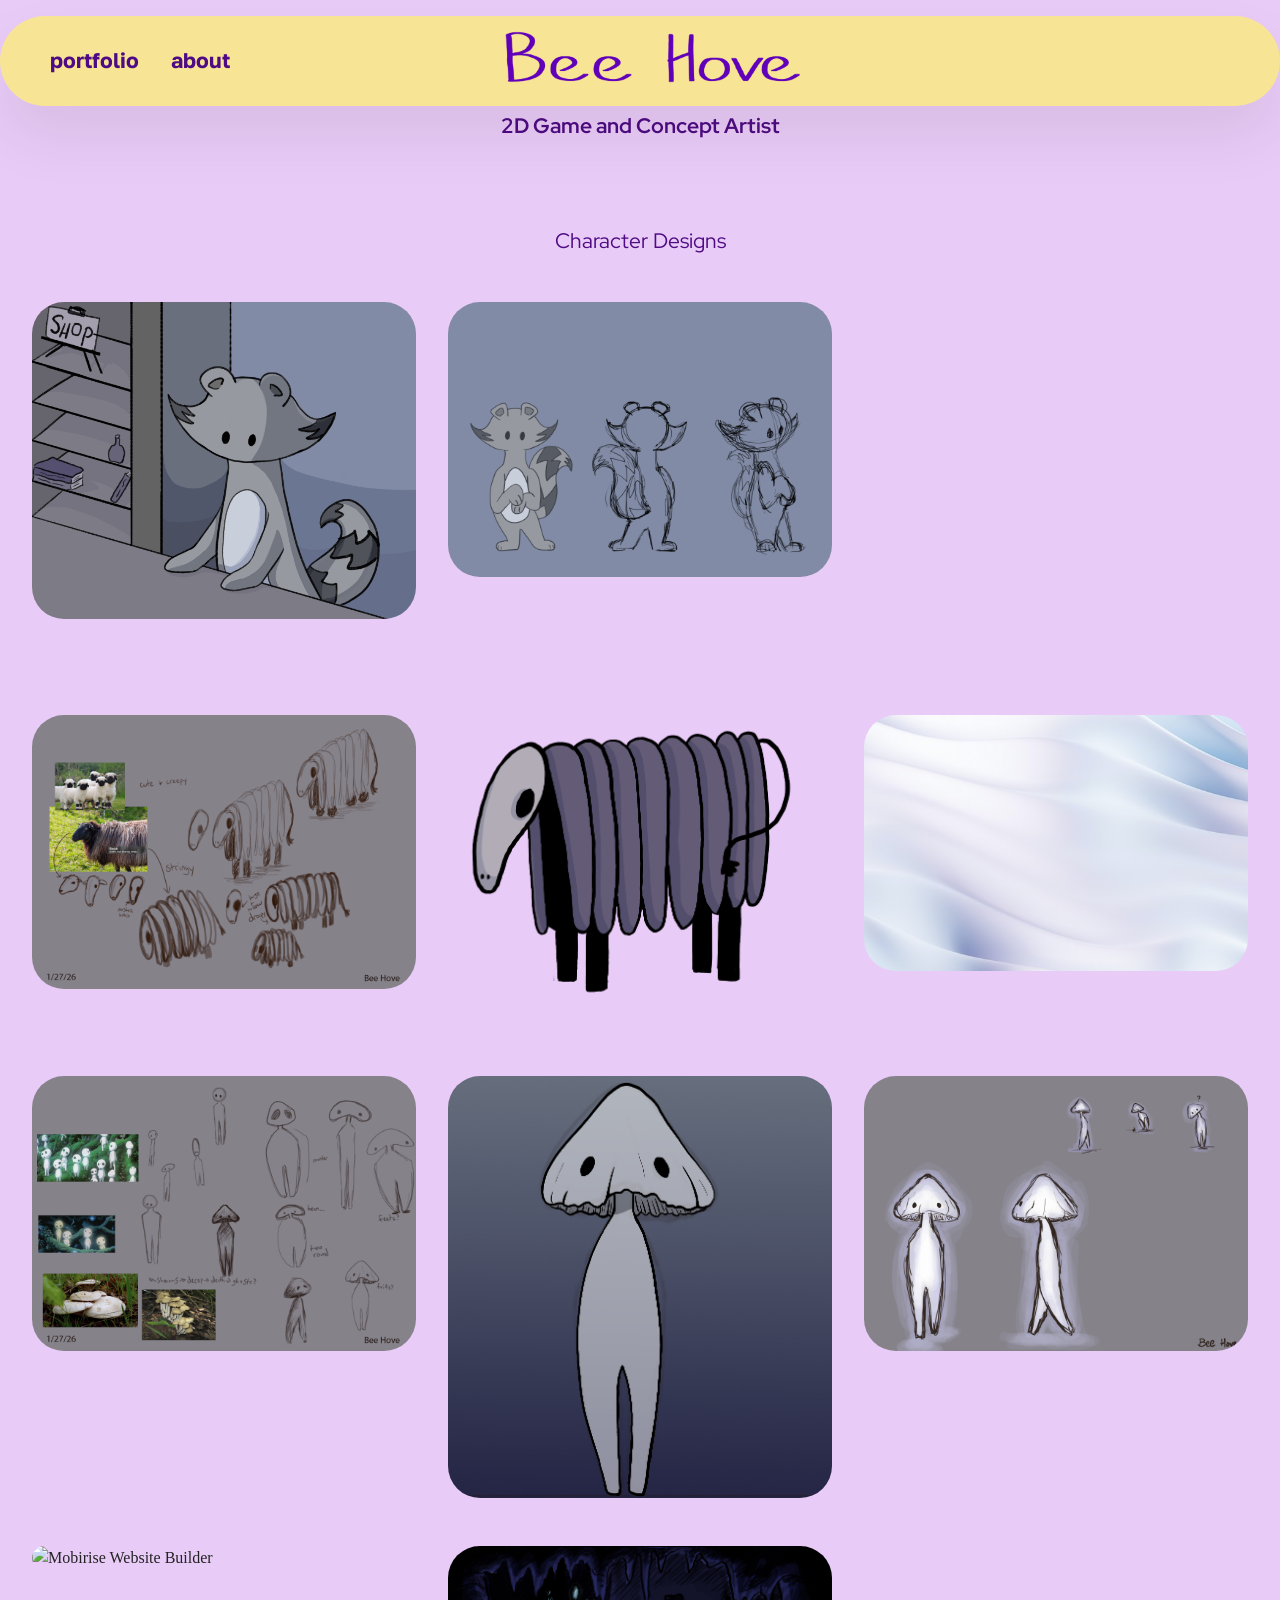
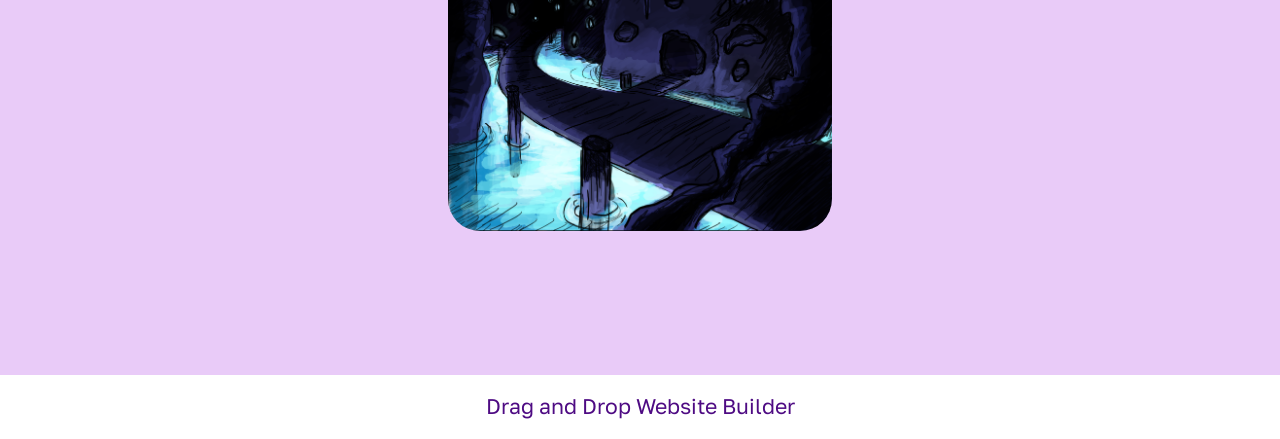
==== index.html @ 5b1b5978 "create github pages" ====
<!DOCTYPE html>
<html  >
<head>
  <!-- Site made with Mobirise Website Builder v6.1.12, https://mobirise.com -->
  <meta charset="UTF-8">
  <meta http-equiv="X-UA-Compatible" content="IE=edge">
  <meta name="generator" content="Mobirise v6.1.12, mobirise.com">
  <meta name="viewport" content="width=device-width, initial-scale=1, minimum-scale=1">
  <link rel="shortcut icon" href="assets/images/name.png" type="image/x-icon">
  <meta name="description" content="">
  
  
  <title>Home</title>
  <link rel="stylesheet" href="assets/web/assets/mobirise-icons2/mobirise2.css">
  <link rel="stylesheet" href="assets/bootstrap/css/bootstrap.min.css">
  <link rel="stylesheet" href="assets/dropdown/css/style.css">
  <link rel="stylesheet" href="assets/theme/css/style.css">
  <link rel="preload" href="https://fonts.googleapis.com/css?family=Dela+Gothic+One:400&display=swap" as="style" onload="this.onload=null;this.rel='stylesheet'">
  <noscript><link rel="stylesheet" href="https://fonts.googleapis.com/css?family=Dela+Gothic+One:400&display=swap"></noscript>
  <link rel="preload" href="https://fonts.googleapis.com/css?family=Red+Hat+Display:300,400,500,600,700,800,900,300i,400i,500i,600i,700i,800i,900i&display=swap" as="style" onload="this.onload=null;this.rel='stylesheet'">
  <noscript><link rel="stylesheet" href="https://fonts.googleapis.com/css?family=Red+Hat+Display:300,400,500,600,700,800,900,300i,400i,500i,600i,700i,800i,900i&display=swap"></noscript>
  <link rel="preload" href="https://fonts.googleapis.com/css?family=Golos+Text:400,500,600,700,800,900&display=swap" as="style" onload="this.onload=null;this.rel='stylesheet'">
  <noscript><link rel="stylesheet" href="https://fonts.googleapis.com/css?family=Golos+Text:400,500,600,700,800,900&display=swap"></noscript>
  <link rel="preload" as="style" href="assets/mobirise/css/mbr-additional.css?v=vfHJq3"><link rel="stylesheet" href="assets/mobirise/css/mbr-additional.css?v=vfHJq3" type="text/css">

  
  
  
</head>
<body>
  
  <section data-bs-version="5.1" class="menu menu3 cid-tHeG7yune1" once="menu" id="menu03-2">
	

	<nav class="navbar navbar-dropdown navbar-fixed-top navbar-expand-lg">
		<div class="container">
			<div class="navbar-brand">
				<span class="navbar-logo">
					<a href="#">
						<img src="assets/images/name.png" alt="Mobirise Website Builder" style="height: 5rem;">
					</a>
				</span>
				
			</div>
			<button class="navbar-toggler" type="button" data-toggle="collapse" data-bs-toggle="collapse" data-target="#navbarSupportedContent" data-bs-target="#navbarSupportedContent" aria-controls="navbarNavAltMarkup" aria-expanded="false" aria-label="Toggle navigation">
				<div class="hamburger">
					<span></span>
					<span></span>
					<span></span>
					<span></span>
				</div>
			</button>
			<div class="collapse navbar-collapse" id="navbarSupportedContent">
				<ul class="navbar-nav nav-dropdown nav-right" data-app-modern-menu="true"><li class="nav-item">
						<a class="nav-link link text-primary display-4" href="index.html#gallery01-2"><strong>portfolio</strong></a>
					</li>
					
					<li class="nav-item">
						<a class="nav-link link text-primary display-4" href="index.html#features03-6"><strong>about</strong></a>
					</li></ul>
				
				
			</div>
		</div>
	</nav>
</section>

<section data-bs-version="5.1" class="gallery1 mbr-gallery cid-tIsjhWS5IM" id="gallery01-2">
    

    
    

    <div class="container-fluid">
        <div class="mbr-section-head mb-5">
            <h3 class="mbr-section-title mbr-fonts-style align-center m-0 display-2"><strong>2D Game and Concept Artist</strong></h3>
            <h4 class="mbr-section-subtitle mbr-fonts-style align-center mb-0 mt-4 display-2"><br><br>Character Designs</h4>
        </div>
        <div class="row mbr-gallery mt-4">
            
            <div class="col-12 col-md-6 col-lg-4 item gallery-image active">
                <div class="item-wrapper mb-3" data-toggle="modal" data-bs-toggle="modal" data-target="#vdId1zBGYk-modal" data-bs-target="#vdId1zBGYk-modal">
                    <img class="w-100" src="assets/images/shopkeeper.png" alt="Mobirise Website Builder" data-slide-to="0" data-bs-slide-to="0" data-target="#lb-vdId1zBGYk" data-bs-target="#lb-vdId1zBGYk">
                    <div class="icon-wrapper">
                        <span class="mobi-mbri mobi-mbri-search mbr-iconfont mbr-iconfont-btn"></span>
                    </div>
                </div>
                
            </div>
            <div class="col-12 col-md-6 col-lg-4 item gallery-image">
                <div class="item-wrapper mb-3" data-toggle="modal" data-bs-toggle="modal" data-target="#vdId1zBGYk-modal" data-bs-target="#vdId1zBGYk-modal">
                    <img class="w-100" src="assets/images/shopkeep-turnaround-wip.png" alt="Mobirise Website Builder" data-slide-to="1" data-bs-slide-to="1" data-target="#lb-vdId1zBGYk" data-bs-target="#lb-vdId1zBGYk">
                    <div class="icon-wrapper">
                        <span class="mobi-mbri mobi-mbri-search mbr-iconfont mbr-iconfont-btn"></span>
                    </div>
                </div>
                
            </div>
            
            
            
            
            
        </div>

        <div class="modal mbr-slider" tabindex="-1" role="dialog" aria-hidden="true" id="vdId1zBGYk-modal">
            <div class="modal-dialog" role="document">
                <div class="modal-content">
                    <div class="modal-body">
                        <div class="carousel slide" id="lb-vdId1zBGYk" data-ride="carousel" data-bs-ride="carousel" data-interval="3000" data-bs-interval="3000">
                            <div class="carousel-inner">
                                
                                <div class="carousel-item active">
                                    <img class="d-block w-100" src="assets/images/shopkeeper.png" alt="Mobirise Website Builder">
                                </div>
                                <div class="carousel-item">
                                    <img class="d-block w-100" src="assets/images/shopkeep-turnaround-wip.png" alt="Mobirise Website Builder">
                                </div>
                                
                                
                                
                                
                                
                            </div>
                            <ol class="carousel-indicators">
                                <li data-slide-to="0" data-bs-slide-to="0" class="active" data-target="#lb-vdId1zBGYk" data-bs-target="#lb-vdId1zBGYk"></li>
                                <li data-slide-to="1" data-bs-slide-to="1" data-target="#lb-vdId1zBGYk" data-bs-target="#lb-vdId1zBGYk"></li>
                                
                                
                                
                                
                                
                                
                            </ol>
                            <a role="button" href="" class="close" data-dismiss="modal" data-bs-dismiss="modal" aria-label="Close">
                            </a>
                            <a class="carousel-control-prev carousel-control" role="button" data-slide="prev" data-bs-slide="prev" href="#lb-vdId1zBGYk">
                                <span class="mobi-mbri mobi-mbri-arrow-prev" aria-hidden="true"></span>
                                <span class="sr-only visually-hidden">Previous</span>
                            </a>
                            <a class="carousel-control-next carousel-control" role="button" data-slide="next" data-bs-slide="next" href="#lb-vdId1zBGYk">
                                <span class="mobi-mbri mobi-mbri-arrow-next" aria-hidden="true"></span>
                                <span class="sr-only visually-hidden">Next</span>
                            </a>
                        </div>
                    </div>
                </div>
            </div>
        </div>
    </div>
</section>

<section data-bs-version="5.1" class="gallery1 mbr-gallery cid-vdI6N1jLKn" id="gallery01-0">
    

    
    

    <div class="container-fluid">
        
        <div class="row mbr-gallery mt-4">
            <div class="col-12 col-md-6 col-lg-4 item gallery-image active">
                <div class="item-wrapper mb-3" data-toggle="modal" data-bs-toggle="modal" data-target="#vdId1zW75R-modal" data-bs-target="#vdId1zW75R-modal">
                    <img class="w-100" src="assets/images/bee-h-creature-concepts.png" alt="Mobirise Website Builder" data-slide-to="0" data-bs-slide-to="0" data-target="#lb-vdId1zW75R" data-bs-target="#lb-vdId1zW75R">
                    <div class="icon-wrapper">
                        <span class="mobi-mbri mobi-mbri-search mbr-iconfont mbr-iconfont-btn"></span>
                    </div>
                </div>
                
            </div>
            <div class="col-12 col-md-6 col-lg-4 item gallery-image">
                <div class="item-wrapper mb-3" data-toggle="modal" data-bs-toggle="modal" data-target="#vdId1zW75R-modal" data-bs-target="#vdId1zW75R-modal">
                    <img class="w-100" src="assets/images/sheep-transp.png" alt="Mobirise Website Builder" data-slide-to="1" data-bs-slide-to="1" data-target="#lb-vdId1zW75R" data-bs-target="#lb-vdId1zW75R">
                    <div class="icon-wrapper">
                        <span class="mobi-mbri mobi-mbri-search mbr-iconfont mbr-iconfont-btn"></span>
                    </div>
                </div>
                
            </div>
            <div class="col-12 col-md-6 col-lg-4 item gallery-image">
                <div class="item-wrapper mb-3" data-toggle="modal" data-bs-toggle="modal" data-target="#vdId1zW75R-modal" data-bs-target="#vdId1zW75R-modal">
                    <img class="w-100" src="assets/images/gallery3.jpg" alt="Mobirise Website Builder" data-slide-to="2" data-bs-slide-to="2" data-target="#lb-vdId1zW75R" data-bs-target="#lb-vdId1zW75R">
                    <div class="icon-wrapper">
                        <span class="mobi-mbri mobi-mbri-search mbr-iconfont mbr-iconfont-btn"></span>
                    </div>
                </div>
                
            </div>
            <div class="col-12 col-md-6 col-lg-4 item gallery-image">
                <div class="item-wrapper mb-3" data-toggle="modal" data-bs-toggle="modal" data-target="#vdId1zW75R-modal" data-bs-target="#vdId1zW75R-modal">
                    <img class="w-100" src="assets/images/bee-h-ghost-concepts.png" alt="Mobirise Website Builder" data-slide-to="3" data-bs-slide-to="3" data-target="#lb-vdId1zW75R" data-bs-target="#lb-vdId1zW75R">
                    <div class="icon-wrapper">
                        <span class="mobi-mbri mobi-mbri-search mbr-iconfont mbr-iconfont-btn"></span>
                    </div>
                </div>
                
            </div><div class="col-12 col-md-6 col-lg-4 item gallery-image">
                <div class="item-wrapper mb-3" data-toggle="modal" data-bs-toggle="modal" data-target="#vdId1zW75R-modal" data-bs-target="#vdId1zW75R-modal">
                    <img class="w-100" src="assets/images/bee-h-characters-color-1.png" alt="Mobirise Website Builder" data-slide-to="4" data-bs-slide-to="4" data-target="#lb-vdId1zW75R" data-bs-target="#lb-vdId1zW75R">
                    <div class="icon-wrapper">
                        <span class="mobi-mbri mobi-mbri-search mbr-iconfont mbr-iconfont-btn"></span>
                    </div>
                </div>
                
            </div>
            
            <div class="col-12 col-md-6 col-lg-4 item gallery-image">
                <div class="item-wrapper mb-3" data-toggle="modal" data-bs-toggle="modal" data-target="#vdId1zW75R-modal" data-bs-target="#vdId1zW75R-modal">
                    <img class="w-100" src="assets/images/ghost-work-recovered.png" alt="Mobirise Website Builder" data-slide-to="5" data-bs-slide-to="5" data-target="#lb-vdId1zW75R" data-bs-target="#lb-vdId1zW75R">
                    <div class="icon-wrapper">
                        <span class="mobi-mbri mobi-mbri-search mbr-iconfont mbr-iconfont-btn"></span>
                    </div>
                </div>
                
            </div>
            <div class="col-12 col-md-6 col-lg-4 item gallery-image">
                <div class="item-wrapper mb-3" data-toggle="modal" data-bs-toggle="modal" data-target="#vdId1zW75R-modal" data-bs-target="#vdId1zW75R-modal">
                    <img class="w-100" src="assets/images/bee-h-environment-light-study.png" alt="Mobirise Website Builder" data-slide-to="6" data-bs-slide-to="6" data-target="#lb-vdId1zW75R" data-bs-target="#lb-vdId1zW75R">
                    <div class="icon-wrapper">
                        <span class="mobi-mbri mobi-mbri-search mbr-iconfont mbr-iconfont-btn"></span>
                    </div>
                </div>
                
            </div><div class="col-12 col-md-6 col-lg-4 item gallery-image">
                <div class="item-wrapper mb-3" data-toggle="modal" data-bs-toggle="modal" data-target="#vdId1zW75R-modal" data-bs-target="#vdId1zW75R-modal">
                    <img class="w-100" src="assets/images/bee-h-environment-color-full.png" alt="Mobirise Website Builder" data-slide-to="7" data-bs-slide-to="7" data-target="#lb-vdId1zW75R" data-bs-target="#lb-vdId1zW75R">
                    <div class="icon-wrapper">
                        <span class="mobi-mbri mobi-mbri-search mbr-iconfont mbr-iconfont-btn"></span>
                    </div>
                </div>
                
            </div>
            
        </div>

        <div class="modal mbr-slider" tabindex="-1" role="dialog" aria-hidden="true" id="vdId1zW75R-modal">
            <div class="modal-dialog" role="document">
                <div class="modal-content">
                    <div class="modal-body">
                        <div class="carousel slide" id="lb-vdId1zW75R" data-ride="carousel" data-bs-ride="carousel" data-interval="3000" data-bs-interval="3000">
                            <div class="carousel-inner">
                                <div class="carousel-item active">
                                    <img class="d-block w-100" src="assets/images/bee-h-creature-concepts.png" alt="Mobirise Website Builder">
                                </div>
                                <div class="carousel-item">
                                    <img class="d-block w-100" src="assets/images/sheep-transp.png" alt="Mobirise Website Builder">
                                </div>
                                <div class="carousel-item">
                                    <img class="d-block w-100" src="assets/images/gallery3.jpg" alt="Mobirise Website Builder">
                                </div>
                                <div class="carousel-item">
                                    <img class="d-block w-100" src="assets/images/bee-h-ghost-concepts.png" alt="Mobirise Website Builder">
                                </div><div class="carousel-item">
                                    <img class="d-block w-100" src="assets/images/bee-h-characters-color-1.png" alt="Mobirise Website Builder">
                                </div>
                                
                                <div class="carousel-item">
                                    <img class="d-block w-100" src="assets/images/ghost-work-recovered.png" alt="Mobirise Website Builder">
                                </div>
                                <div class="carousel-item">
                                    <img class="d-block w-100" src="assets/images/bee-h-environment-light-study.png" alt="Mobirise Website Builder">
                                </div><div class="carousel-item">
                                    <img class="d-block w-100" src="assets/images/bee-h-environment-color-full.png" alt="Mobirise Website Builder">
                                </div>
                                
                            </div>
                            <ol class="carousel-indicators">
                                <li data-slide-to="0" data-bs-slide-to="0" class="active" data-target="#lb-vdId1zW75R" data-bs-target="#lb-vdId1zW75R"></li>
                                <li data-slide-to="1" data-bs-slide-to="1" data-target="#lb-vdId1zW75R" data-bs-target="#lb-vdId1zW75R"></li>
                                <li data-slide-to="2" data-bs-slide-to="2" data-target="#lb-vdId1zW75R" data-bs-target="#lb-vdId1zW75R"></li>
                                <li data-slide-to="3" data-bs-slide-to="3" data-target="#lb-vdId1zW75R" data-bs-target="#lb-vdId1zW75R"></li>
                                <li data-slide-to="4" data-bs-slide-to="4" data-target="#lb-vdId1zW75R" data-bs-target="#lb-vdId1zW75R"></li>
                                <li data-slide-to="5" data-bs-slide-to="5" data-target="#lb-vdId1zW75R" data-bs-target="#lb-vdId1zW75R"></li>
                                <li data-slide-to="6" data-bs-slide-to="6" data-target="#lb-vdId1zW75R" data-bs-target="#lb-vdId1zW75R"></li>
                                <li data-slide-to="7" data-bs-slide-to="7" data-target="#lb-vdId1zW75R" data-bs-target="#lb-vdId1zW75R"></li>
                            </ol>
                            <a role="button" href="" class="close" data-dismiss="modal" data-bs-dismiss="modal" aria-label="Close">
                            </a>
                            <a class="carousel-control-prev carousel-control" role="button" data-slide="prev" data-bs-slide="prev" href="#lb-vdId1zW75R">
                                <span class="mobi-mbri mobi-mbri-arrow-prev" aria-hidden="true"></span>
                                <span class="sr-only visually-hidden">Previous</span>
                            </a>
                            <a class="carousel-control-next carousel-control" role="button" data-slide="next" data-bs-slide="next" href="#lb-vdId1zW75R">
                                <span class="mobi-mbri mobi-mbri-arrow-next" aria-hidden="true"></span>
                                <span class="sr-only visually-hidden">Next</span>
                            </a>
                        </div>
                    </div>
                </div>
            </div>
        </div>
    </div>
</section><section class="display-7" style="padding: 0;align-items: center;justify-content: center;flex-wrap: wrap;    align-content: center;display: flex;position: relative;height: 4rem;"><a href="https://mobiri.se/" style="flex: 1 1;height: 4rem;position: absolute;width: 100%;z-index: 1;"><img alt="" style="height: 4rem;" src="[data-uri]"></a><p style="margin: 0;text-align: center;" class="display-7">&#8204;</p><a style="z-index:1" href="https://mobirise.com/drag-drop-website-builder.html">Drag and Drop Website Builder</a></section><script src="assets/bootstrap/js/bootstrap.bundle.min.js"></script>  <script src="assets/smoothscroll/smooth-scroll.js"></script>  <script src="assets/ytplayer/index.js"></script>  <script src="assets/dropdown/js/navbar-dropdown.js"></script>  <script src="assets/theme/js/script.js"></script>  
  
  
</body>
</html>
---- assets/web/assets/mobirise-icons2/mobirise2.css ----
@font-face {
  font-family: 'Moririse2';
  font-display: swap;
  src:  url('mobirise2.eot?f2bix4');
  src:  url('mobirise2.eot?f2bix4#iefix') format('embedded-opentype'),
    url('mobirise2.woff2?f2bix4') format('woff2'),
    url('mobirise2.woff?f2bix4') format('woff'),
    url('mobirise2.ttf?f2bix4') format('truetype'),
    url('mobirise2.svg?f2bix4#mobirise2') format('svg');
  font-weight: normal;
  font-style: normal;
}

[class^="mobi-"], [class*=" mobi-"] {
  /* use !important to prevent issues with browser extensions that change fonts */
  font-family: 'Moririse2' !important;
  speak: none;
  font-style: normal;
  font-weight: normal;
  font-variant: normal;
  text-transform: none;
  line-height: 1;

  /* Better Font Rendering =========== */
  -webkit-font-smoothing: antialiased;
  -moz-osx-font-smoothing: grayscale;
}

.mobi-mbri-add-submenu:before {
  content: "\e900";
}
.mobi-mbri-alert:before {
  content: "\e901";
}
.mobi-mbri-align-center:before {
  content: "\e902";
}
.mobi-mbri-align-justify:before {
  content: "\e903";
}
.mobi-mbri-align-left:before {
  content: "\e904";
}
.mobi-mbri-align-right:before {
  content: "\e905";
}
.mobi-mbri-android:before {
  content: "\e906";
}
.mobi-mbri-apple:before {
  content: "\e907";
}
.mobi-mbri-arrow-down:before {
  content: "\e908";
}
.mobi-mbri-arrow-next:before {
  content: "\e909";
}
.mobi-mbri-arrow-prev:before {
  content: "\e90a";
}
.mobi-mbri-arrow-up:before {
  content: "\e90b";
}
.mobi-mbri-bold:before {
  content: "\e90c";
}
.mobi-mbri-bookmark:before {
  content: "\e90d";
}
.mobi-mbri-bootstrap:before {
  content: "\e90e";
}
.mobi-mbri-briefcase:before {
  content: "\e90f";
}
.mobi-mbri-browse:before {
  content: "\e910";
}
.mobi-mbri-bulleted-list:before {
  content: "\e911";
}
.mobi-mbri-calendar:before {
  content: "\e912";
}
.mobi-mbri-camera:before {
  content: "\e913";
}
.mobi-mbri-cart-add:before {
  content: "\e914";
}
.mobi-mbri-cart-full:before {
  content: "\e915";
}
.mobi-mbri-cash:before {
  content: "\e916";
}
.mobi-mbri-change-style:before {
  content: "\e917";
}
.mobi-mbri-chat:before {
  content: "\e918";
}
.mobi-mbri-clock:before {
  content: "\e919";
}
.mobi-mbri-close:before {
  content: "\e91a";
}
.mobi-mbri-cloud:before {
  content: "\e91b";
}
.mobi-mbri-code:before {
  content: "\e91c";
}
.mobi-mbri-contact-form:before {
  content: "\e91d";
}
.mobi-mbri-credit-card:before {
  content: "\e91e";
}
.mobi-mbri-cursor-click:before {
  content: "\e91f";
}
.mobi-mbri-cust-feedback:before {
  content: "\e920";
}
.mobi-mbri-database:before {
  content: "\e921";
}
.mobi-mbri-delivery:before {
  content: "\e922";
}
.mobi-mbri-desktop:before {
  content: "\e923";
}
.mobi-mbri-devices:before {
  content: "\e924";
}
.mobi-mbri-down:before {
  content: "\e925";
}
.mobi-mbri-download-2:before {
  content: "\e926";
}
.mobi-mbri-download:before {
  content: "\e927";
}
.mobi-mbri-drag-n-drop-2:before {
  content: "\e928";
}
.mobi-mbri-drag-n-drop:before {
  content: "\e929";
}
.mobi-mbri-edit-2:before {
  content: "\e92a";
}
.mobi-mbri-edit:before {
  content: "\e92b";
}
.mobi-mbri-error:before {
  content: "\e92c";
}
.mobi-mbri-extension:before {
  content: "\e92d";
}
.mobi-mbri-features:before {
  content: "\e92e";
}
.mobi-mbri-file:before {
  content: "\e92f";
}
.mobi-mbri-flag:before {
  content: "\e930";
}
.mobi-mbri-folder:before {
  content: "\e931";
}
.mobi-mbri-gift:before {
  content: "\e932";
}
.mobi-mbri-github:before {
  content: "\e933";
}
.mobi-mbri-globe-2:before {
  content: "\e934";
}
.mobi-mbri-globe:before {
  content: "\e935";
}
.mobi-mbri-growing-chart:before {
  content: "\e936";
}
.mobi-mbri-hearth:before {
  content: "\e937";
}
.mobi-mbri-help:before {
  content: "\e938";
}
.mobi-mbri-home:before {
  content: "\e939";
}
.mobi-mbri-hot-cup:before {
  content: "\e93a";
}
.mobi-mbri-idea:before {
  content: "\e93b";
}
.mobi-mbri-image-gallery:before {
  content: "\e93c";
}
.mobi-mbri-image-slider:before {
  content: "\e93d";
}
.mobi-mbri-info:before {
  content: "\e93e";
}
.mobi-mbri-italic:before {
  content: "\e93f";
}
.mobi-mbri-key:before {
  content: "\e940";
}
.mobi-mbri-laptop:before {
  content: "\e941";
}
.mobi-mbri-layers:before {
  content: "\e942";
}
.mobi-mbri-left-right:before {
  content: "\e943";
}
.mobi-mbri-left:before {
  content: "\e944";
}
.mobi-mbri-letter:before {
  content: "\e945";
}
.mobi-mbri-like:before {
  content: "\e946";
}
.mobi-mbri-link:before {
  content: "\e947";
}
.mobi-mbri-lock:before {
  content: "\e948";
}
.mobi-mbri-login:before {
  content: "\e949";
}
.mobi-mbri-logout:before {
  content: "\e94a";
}
.mobi-mbri-magic-stick:before {
  content: "\e94b";
}
.mobi-mbri-map-pin:before {
  content: "\e94c";
}
.mobi-mbri-menu:before {
  content: "\e94d";
}
.mobi-mbri-mobile-2:before {
  content: "\e94e";
}
.mobi-mbri-mobile-horizontal:before {
  content: "\e94f";
}
.mobi-mbri-mobile:before {
  content: "\e950";
}
.mobi-mbri-mobirise:before {
  content: "\e951";
}
.mobi-mbri-more-horizontal:before {
  content: "\e952";
}
.mobi-mbri-more-vertical:before {
  content: "\e953";
}
.mobi-mbri-music:before {
  content: "\e954";
}
.mobi-mbri-new-file:before {
  content: "\e955";
}
.mobi-mbri-numbered-list:before {
  content: "\e956";
}
.mobi-mbri-opened-folder:before {
  content: "\e957";
}
.mobi-mbri-pages:before {
  content: "\e958";
}
.mobi-mbri-paper-plane:before {
  content: "\e959";
}
.mobi-mbri-paperclip:before {
  content: "\e95a";
}
.mobi-mbri-phone:before {
  content: "\e95b";
}
.mobi-mbri-photo:before {
  content: "\e95c";
}
.mobi-mbri-photos:before {
  content: "\e95d";
}
.mobi-mbri-pin:before {
  content: "\e95e";
}
.mobi-mbri-play:before {
  content: "\e95f";
}
.mobi-mbri-plus:before {
  content: "\e960";
}
.mobi-mbri-preview:before {
  content: "\e961";
}
.mobi-mbri-print:before {
  content: "\e962";
}
.mobi-mbri-protect:before {
  content: "\e963";
}
.mobi-mbri-question:before {
  content: "\e964";
}
.mobi-mbri-quote-left:before {
  content: "\e965";
}
.mobi-mbri-quote-right:before {
  content: "\e966";
}
.mobi-mbri-redo:before {
  content: "\e967";
}
.mobi-mbri-refresh:before {
  content: "\e968";
}
.mobi-mbri-responsive-2:before {
  content: "\e969";
}
.mobi-mbri-responsive:before {
  content: "\e96a";
}
.mobi-mbri-right:before {
  content: "\e96b";
}
.mobi-mbri-rocket:before {
  content: "\e96c";
}
.mobi-mbri-sad-face:before {
  content: "\e96d";
}
.mobi-mbri-sale:before {
  content: "\e96e";
}
.mobi-mbri-save:before {
  content: "\e96f";
}
.mobi-mbri-search:before {
  content: "\e970";
}
.mobi-mbri-setting-2:before {
  content: "\e971";
}
.mobi-mbri-setting-3:before {
  content: "\e972";
}
.mobi-mbri-setting:before {
  content: "\e973";
}
.mobi-mbri-share:before {
  content: "\e974";
}
.mobi-mbri-shopping-bag:before {
  content: "\e975";
}
.mobi-mbri-shopping-basket:before {
  content: "\e976";
}
.mobi-mbri-shopping-cart:before {
  content: "\e977";
}
.mobi-mbri-sites:before {
  content: "\e978";
}
.mobi-mbri-smile-face:before {
  content: "\e979";
}
.mobi-mbri-speed:before {
  content: "\e97a";
}
.mobi-mbri-star:before {
  content: "\e97b";
}
.mobi-mbri-success:before {
  content: "\e97c";
}
.mobi-mbri-sun:before {
  content: "\e97d";
}
.mobi-mbri-sun2:before {
  content: "\e97e";
}
.mobi-mbri-tablet-vertical:before {
  content: "\e97f";
}
.mobi-mbri-tablet:before {
  content: "\e980";
}
.mobi-mbri-target:before {
  content: "\e981";
}
.mobi-mbri-timer:before {
  content: "\e982";
}
.mobi-mbri-to-ftp:before {
  content: "\e983";
}
.mobi-mbri-to-local-drive:before {
  content: "\e984";
}
.mobi-mbri-touch-swipe:before {
  content: "\e985";
}
.mobi-mbri-touch:before {
  content: "\e986";
}
.mobi-mbri-trash:before {
  content: "\e987";
}
.mobi-mbri-underline:before {
  content: "\e988";
}
.mobi-mbri-undo:before {
  content: "\e989";
}
.mobi-mbri-unlink:before {
  content: "\e98a";
}
.mobi-mbri-unlock:before {
  content: "\e98b";
}
.mobi-mbri-up-down:before {
  content: "\e98c";
}
.mobi-mbri-up:before {
  content: "\e98d";
}
.mobi-mbri-update:before {
  content: "\e98e";
}
.mobi-mbri-upload-2:before {
  content: "\e98f";
}
.mobi-mbri-upload:before {
  content: "\e990";
}
.mobi-mbri-user-2:before {
  content: "\e991";
}
.mobi-mbri-user:before {
  content: "\e992";
}
.mobi-mbri-users:before {
  content: "\e993";
}
.mobi-mbri-video-play:before {
  content: "\e994";
}
.mobi-mbri-video:before {
  content: "\e995";
}
.mobi-mbri-watch:before {
  content: "\e996";
}
.mobi-mbri-website-theme-2:before {
  content: "\e997";
}
.mobi-mbri-website-theme:before {
  content: "\e998";
}
.mobi-mbri-wifi:before {
  content: "\e999";
}
.mobi-mbri-windows:before {
  content: "\e99a";
}
.mobi-mbri-zoom-in:before {
  content: "\e99b";
}
.mobi-mbri-zoom-out:before {
  content: "\e99c";
}
---- assets/dropdown/css/style.css ----
.navbar-dropdown {
  left: 0;
  padding: 0;
  position: absolute;
  right: 0;
  top: 0;
  transition: all 0.45s ease;
  z-index: 1030;
  background: #282828; }
  .navbar-dropdown .navbar-logo {
    margin-right: 0.8rem;
    transition: margin 0.3s ease-in-out;
    vertical-align: middle; }
    .navbar-dropdown .navbar-logo img {
      height: 3.125rem;
      transition: all 0.3s ease-in-out; }
    .navbar-dropdown .navbar-logo.mbr-iconfont {
      font-size: 3.125rem;
      line-height: 3.125rem; }
  .navbar-dropdown .navbar-caption {
    font-weight: 700;
    white-space: normal;
    vertical-align: -4px;
    line-height: 3.125rem !important; }
    .navbar-dropdown .navbar-caption, .navbar-dropdown .navbar-caption:hover {
      color: inherit;
      text-decoration: none; }
  .navbar-dropdown .mbr-iconfont + .navbar-caption {
    vertical-align: -1px; }
  .navbar-dropdown.navbar-fixed-top {
    position: fixed; }
  .navbar-dropdown .navbar-brand span {
    vertical-align: -4px; }
  .navbar-dropdown.bg-color.transparent {
    background: none; }
  .navbar-dropdown.navbar-short .navbar-brand {
    padding: 0.625rem 0; }
    .navbar-dropdown.navbar-short .navbar-brand span {
      vertical-align: -1px; }
  .navbar-dropdown.navbar-short .navbar-caption {
    line-height: 2.375rem !important;
    vertical-align: -2px; }
  .navbar-dropdown.navbar-short .navbar-logo {
    margin-right: 0.5rem; }
    .navbar-dropdown.navbar-short .navbar-logo img {
      height: 2.375rem; }
    .navbar-dropdown.navbar-short .navbar-logo.mbr-iconfont {
      font-size: 2.375rem;
      line-height: 2.375rem; }
  .navbar-dropdown.navbar-short .mbr-table-cell {
    height: 3.625rem; }
  .navbar-dropdown .navbar-close {
    left: 0.6875rem;
    position: fixed;
    top: 0.75rem;
    z-index: 1000; }
  .navbar-dropdown .hamburger-icon {
    content: "";
    display: inline-block;
    vertical-align: middle;
    width: 16px;
    -webkit-box-shadow: 0 -6px 0 1px #282828,0 0 0 1px #282828,0 6px 0 1px #282828;
    -moz-box-shadow: 0 -6px 0 1px #282828,0 0 0 1px #282828,0 6px 0 1px #282828;
    box-shadow: 0 -6px 0 1px #282828,0 0 0 1px #282828,0 6px 0 1px #282828; }

.dropdown-menu .dropdown-toggle[data-toggle="dropdown-submenu"]::after {
  border-bottom: 0.35em solid transparent;
  border-left: 0.35em solid;
  border-right: 0;
  border-top: 0.35em solid transparent;
  margin-left: 0.3rem; }

.dropdown-menu .dropdown-item:focus {
  outline: 0; }

.nav-dropdown {
  font-size: 0.75rem;
  font-weight: 500;
  height: auto !important; }
  .nav-dropdown .nav-btn {
    padding-left: 1rem; }
  .nav-dropdown .link {
    margin: .667em 1.667em;
    font-weight: 500;
    padding: 0;
    transition: color .2s ease-in-out; }
    .nav-dropdown .link.dropdown-toggle {
      margin-right: 2.583em; }
      .nav-dropdown .link.dropdown-toggle::after {
        margin-left: .25rem;
        border-top: 0.35em solid;
        border-right: 0.35em solid transparent;
        border-left: 0.35em solid transparent;
        border-bottom: 0; }
      .nav-dropdown .link.dropdown-toggle[aria-expanded="true"] {
        margin: 0;
        padding: 0.667em 3.263em  0.667em 1.667em; }
  .nav-dropdown .link::after,
  .nav-dropdown .dropdown-item::after {
    color: inherit; }
  .nav-dropdown .btn {
    font-size: 0.75rem;
    font-weight: 700;
    letter-spacing: 0;
    margin-bottom: 0;
    padding-left: 1.25rem;
    padding-right: 1.25rem; }
  .nav-dropdown .dropdown-menu {
    border-radius: 0;
    border: 0;
    left: 0;
    margin: 0;
    padding-bottom: 1.25rem;
    padding-top: 1.25rem;
    position: relative; }
  .nav-dropdown .dropdown-submenu {
    margin-left: 0.125rem;
    top: 0; }
  .nav-dropdown .dropdown-item {
    font-weight: 500;
    line-height: 2;
    padding: 0.3846em 4.615em 0.3846em 1.5385em;
    position: relative;
    transition: color .2s ease-in-out, background-color .2s ease-in-out; }
    .nav-dropdown .dropdown-item::after {
      margin-top: -0.3077em;
      position: absolute;
      right: 1.1538em;
      top: 50%; }
    .nav-dropdown .dropdown-item:focus, .nav-dropdown .dropdown-item:hover {
      background: none; }

@media (max-width: 767px) {
  .nav-dropdown.navbar-toggleable-sm {
    bottom: 0;
    display: none;
    left: 0;
    overflow-x: hidden;
    position: fixed;
    top: 0;
    transform: translateX(-100%);
    -ms-transform: translateX(-100%);
    -webkit-transform: translateX(-100%);
    width: 18.75rem;
    z-index: 999; } }
.nav-dropdown.navbar-toggleable-xl {
  bottom: 0;
  display: none;
  left: 0;
  overflow-x: hidden;
  position: fixed;
  top: 0;
  transform: translateX(-100%);
  -ms-transform: translateX(-100%);
  -webkit-transform: translateX(-100%);
  width: 18.75rem;
  z-index: 999; }

.nav-dropdown-sm {
  display: block !important;
  overflow-x: hidden;
  overflow: auto;
  padding-top: 3.875rem; }
  .nav-dropdown-sm::after {
    content: "";
    display: block;
    height: 3rem;
    width: 100%; }
  .nav-dropdown-sm.collapse.in ~ .navbar-close {
    display: block !important; }
  .nav-dropdown-sm.collapsing, .nav-dropdown-sm.collapse.in {
    transform: translateX(0);
    -ms-transform: translateX(0);
    -webkit-transform: translateX(0);
    transition: all 0.25s ease-out;
    -webkit-transition: all 0.25s ease-out;
    background: #282828; }
  .nav-dropdown-sm.collapsing[aria-expanded="false"] {
    transform: translateX(-100%);
    -ms-transform: translateX(-100%);
    -webkit-transform: translateX(-100%); }
  .nav-dropdown-sm .nav-item {
    display: block;
    margin-left: 0 !important;
    padding-left: 0; }
  .nav-dropdown-sm .link,
  .nav-dropdown-sm .dropdown-item {
    border-top: 1px dotted rgba(255, 255, 255, 0.1);
    font-size: 0.8125rem;
    line-height: 1.6;
    margin: 0 !important;
    padding: 0.875rem 2.4rem 0.875rem 1.5625rem !important;
    position: relative;
    white-space: normal; }
    .nav-dropdown-sm .link:focus, .nav-dropdown-sm .link:hover,
    .nav-dropdown-sm .dropdown-item:focus,
    .nav-dropdown-sm .dropdown-item:hover {
      background: rgba(0, 0, 0, 0.2) !important;
      color: #c0a375; }
  .nav-dropdown-sm .nav-btn {
    position: relative;
    padding: 1.5625rem 1.5625rem 0 1.5625rem; }
    .nav-dropdown-sm .nav-btn::before {
      border-top: 1px dotted rgba(255, 255, 255, 0.1);
      content: "";
      left: 0;
      position: absolute;
      top: 0;
      width: 100%; }
    .nav-dropdown-sm .nav-btn + .nav-btn {
      padding-top: 0.625rem; }
      .nav-dropdown-sm .nav-btn + .nav-btn::before {
        display: none; }
  .nav-dropdown-sm .btn {
    padding: 0.625rem 0; }
  .nav-dropdown-sm .dropdown-toggle[data-toggle="dropdown-submenu"]::after {
    margin-left: .25rem;
    border-top: 0.35em solid;
    border-right: 0.35em solid transparent;
    border-left: 0.35em solid transparent;
    border-bottom: 0; }
  .nav-dropdown-sm .dropdown-toggle[data-toggle="dropdown-submenu"][aria-expanded="true"]::after {
    border-top: 0;
    border-right: 0.35em solid transparent;
    border-left: 0.35em solid transparent;
    border-bottom: 0.35em solid; }
  .nav-dropdown-sm .dropdown-menu {
    margin: 0;
    padding: 0;
    position: relative;
    top: 0;
    left: 0;
    width: 100%;
    border: 0;
    float: none;
    border-radius: 0;
    background: none; }
  .nav-dropdown-sm .dropdown-submenu {
    left: 100%;
    margin-left: 0.125rem;
    margin-top: -1.25rem;
    top: 0; }

.navbar-toggleable-sm .nav-dropdown .dropdown-menu {
  position: absolute; }

.navbar-toggleable-sm .nav-dropdown .dropdown-submenu {
  left: 100%;
  margin-left: 0.125rem;
  margin-top: -1.25rem;
  top: 0; }

.navbar-toggleable-sm.opened .nav-dropdown .dropdown-menu {
  position: relative; }

.navbar-toggleable-sm.opened .nav-dropdown .dropdown-submenu {
  left: 0;
  margin-left: 00rem;
  margin-top: 0rem;
  top: 0; }

.is-builder .nav-dropdown.collapsing {
  transition: none !important; }
---- assets/theme/css/style.css ----
@charset "UTF-8";
section {
  background-color: #ffffff;
}

body {
  font-style: normal;
  line-height: 1.5;
  font-weight: 400;
  color: #232323;
  position: relative;
}

button {
  background-color: transparent;
  border-color: transparent;
}

.embla__button,
.carousel-control {
  background-color: #edefea !important;
  opacity: 0.8 !important;
  color: #464845 !important;
  border-color: #edefea !important;
}

.carousel .close,
.modalWindow .close {
  background-color: #edefea !important;
  color: #464845 !important;
  border-color: #edefea !important;
  opacity: 0.8 !important;
}

.carousel .close:hover,
.modalWindow .close:hover {
  opacity: 1 !important;
}

.carousel-indicators li {
  background-color: #edefea !important;
  border: 2px solid #464845 !important;
}

.carousel-indicators li:hover,
.carousel-indicators li:active {
  opacity: 0.8 !important;
}

.embla__button:hover,
.carousel-control:hover {
  background-color: #edefea !important;
  opacity: 1 !important;
}

.modalWindow-video-container {
  height: 80%;
}

section,
.container,
.container-fluid {
  position: relative;
  word-wrap: break-word;
}

a.mbr-iconfont:hover {
  text-decoration: none;
}

.article .lead p,
.article .lead ul,
.article .lead ol,
.article .lead pre,
.article .lead blockquote {
  margin-bottom: 0;
}

a {
  font-style: normal;
  font-weight: 400;
  cursor: pointer;
}
a, a:hover {
  text-decoration: none;
}

.mbr-section-title {
  font-style: normal;
  line-height: 1.3;
}

.mbr-section-subtitle {
  line-height: 1.3;
}

.mbr-text {
  font-style: normal;
  line-height: 1.7;
}

h1,
h2,
h3,
h4,
h5,
h6,
.display-1,
.display-2,
.display-4,
.display-5,
.display-7,
span,
p,
a {
  line-height: 1;
  word-break: break-word;
  word-wrap: break-word;
  font-weight: 400;
}

b,
strong {
  font-weight: bold;
}

input:-webkit-autofill, input:-webkit-autofill:hover, input:-webkit-autofill:focus, input:-webkit-autofill:active {
  transition-delay: 9999s;
  -webkit-transition-property: background-color, color;
  transition-property: background-color, color;
}

textarea[type=hidden] {
  display: none;
}

section {
  background-position: 50% 50%;
  background-repeat: no-repeat;
  background-size: cover;
}
section .mbr-background-video,
section .mbr-background-video-preview {
  position: absolute;
  bottom: 0;
  left: 0;
  right: 0;
  top: 0;
}

.hidden {
  visibility: hidden;
}

.mbr-z-index20 {
  z-index: 20;
}

/*! Base colors */
.mbr-white {
  color: #ffffff;
}

.mbr-black {
  color: #111111;
}

.mbr-bg-white {
  background-color: #ffffff;
}

.mbr-bg-black {
  background-color: #000000;
}

/*! Text-aligns */
.align-left {
  text-align: left;
}

.align-center {
  text-align: center;
}

.align-right {
  text-align: right;
}

/*! Font-weight  */
.mbr-light {
  font-weight: 300;
}

.mbr-regular {
  font-weight: 400;
}

.mbr-semibold {
  font-weight: 500;
}

.mbr-bold {
  font-weight: 700;
}

/*! Media  */
.media-content {
  flex-basis: 100%;
}

.media-container-row {
  display: flex;
  flex-direction: row;
  flex-wrap: wrap;
  justify-content: center;
  align-content: center;
  align-items: start;
}
.media-container-row .media-size-item {
  width: 400px;
}

.media-container-column {
  display: flex;
  flex-direction: column;
  flex-wrap: wrap;
  justify-content: center;
  align-content: center;
  align-items: stretch;
}
.media-container-column > * {
  width: 100%;
}

@media (min-width: 992px) {
  .media-container-row {
    flex-wrap: nowrap;
  }
}
figure {
  margin-bottom: 0;
  overflow: hidden;
}

figure[mbr-media-size] {
  transition: width 0.1s;
}

img,
iframe {
  display: block;
  width: 100%;
}

.card {
  background-color: transparent;
  border: none;
}

.card-box {
  width: 100%;
}

.card-img {
  text-align: center;
  flex-shrink: 0;
  -webkit-flex-shrink: 0;
}

.media {
  max-width: 100%;
  margin: 0 auto;
}

.mbr-figure {
  align-self: center;
}

.media-container > div {
  max-width: 100%;
}

.mbr-figure img,
.card-img img {
  width: 100%;
}

@media (max-width: 991px) {
  .media-size-item {
    width: auto !important;
  }
  .media {
    width: auto;
  }
  .mbr-figure {
    width: 100% !important;
  }
}
/*! Buttons */
.mbr-section-btn {
  margin-left: -0.6rem;
  margin-right: -0.6rem;
  font-size: 0;
}

.btn {
  font-weight: 600;
  border-width: 1px;
  font-style: normal;
  margin: 0.6rem 0.6rem;
  white-space: normal;
  transition: all 0.2s ease-in-out;
  display: inline-flex;
  align-items: center;
  justify-content: center;
  word-break: break-word;
}

.btn-sm {
  font-weight: 600;
  letter-spacing: 0px;
  transition: all 0.3s ease-in-out;
}

.btn-md {
  font-weight: 600;
  letter-spacing: 0px;
  transition: all 0.3s ease-in-out;
}

.btn-lg {
  font-weight: 600;
  letter-spacing: 0px;
  transition: all 0.3s ease-in-out;
}

.btn-form {
  margin: 0;
}
.btn-form:hover {
  cursor: pointer;
}

nav .mbr-section-btn {
  margin-left: 0rem;
  margin-right: 0rem;
}

/*! Btn icon margin */
.btn .mbr-iconfont,
.btn.btn-sm .mbr-iconfont {
  order: 1;
  cursor: pointer;
  margin-left: 0.5rem;
  vertical-align: sub;
}

.btn.btn-md .mbr-iconfont,
.btn.btn-md .mbr-iconfont {
  margin-left: 0.8rem;
}

.mbr-regular {
  font-weight: 400;
}

.mbr-semibold {
  font-weight: 500;
}

.mbr-bold {
  font-weight: 700;
}

[type=submit] {
  -webkit-appearance: none;
}

/*! Full-screen */
.mbr-fullscreen .mbr-overlay {
  min-height: 100vh;
}

.mbr-fullscreen {
  display: flex;
  display: -moz-flex;
  display: -ms-flex;
  display: -o-flex;
  align-items: center;
  min-height: 100vh;
  padding-top: 3rem;
  padding-bottom: 3rem;
}

/*! Map */
.map {
  height: 25rem;
  position: relative;
}
.map iframe {
  width: 100%;
  height: 100%;
}

/*! Scroll to top arrow */
.mbr-arrow-up {
  bottom: 25px;
  right: 90px;
  position: fixed;
  text-align: right;
  z-index: 5000;
  color: #ffffff;
  font-size: 22px;
}

.mbr-arrow-up a {
  background: rgba(0, 0, 0, 0.2);
  border-radius: 50%;
  color: #fff;
  display: inline-block;
  height: 60px;
  width: 60px;
  border: 2px solid #fff;
  outline-style: none !important;
  position: relative;
  text-decoration: none;
  transition: all 0.3s ease-in-out;
  cursor: pointer;
  text-align: center;
}
.mbr-arrow-up a:hover {
  background-color: rgba(0, 0, 0, 0.4);
}
.mbr-arrow-up a i {
  line-height: 60px;
}

.mbr-arrow-up-icon {
  display: block;
  color: #fff;
}

.mbr-arrow-up-icon::before {
  content: "›";
  display: inline-block;
  font-family: serif;
  font-size: 22px;
  line-height: 1;
  font-style: normal;
  position: relative;
  top: 6px;
  left: -4px;
  transform: rotate(-90deg);
}

/*! Arrow Down */
.mbr-arrow {
  position: absolute;
  bottom: 45px;
  left: 50%;
  width: 60px;
  height: 60px;
  cursor: pointer;
  background-color: rgba(80, 80, 80, 0.5);
  border-radius: 50%;
  transform: translateX(-50%);
}
@media (max-width: 767px) {
  .mbr-arrow {
    display: none;
  }
}
.mbr-arrow > a {
  display: inline-block;
  text-decoration: none;
  outline-style: none;
  animation: arrowdown 1.7s ease-in-out infinite;
  color: #ffffff;
}
.mbr-arrow > a > i {
  position: absolute;
  top: -2px;
  left: 15px;
  font-size: 2rem;
}

#scrollToTop a i::before {
  content: "";
  position: absolute;
  display: block;
  border-bottom: 2.5px solid #fff;
  border-left: 2.5px solid #fff;
  width: 27.8%;
  height: 27.8%;
  left: 50%;
  top: 51%;
  transform: translateY(-30%) translateX(-50%) rotate(135deg);
}

@keyframes arrowdown {
  0% {
    transform: translateY(0px);
  }
  50% {
    transform: translateY(-5px);
  }
  100% {
    transform: translateY(0px);
  }
}
@media (max-width: 500px) {
  .mbr-arrow-up {
    left: 0;
    right: 0;
    text-align: center;
  }
}
/*Gradients animation*/
@keyframes gradient-animation {
  from {
    background-position: 0% 100%;
    animation-timing-function: ease-in-out;
  }
  to {
    background-position: 100% 0%;
    animation-timing-function: ease-in-out;
  }
}
.bg-gradient {
  background-size: 200% 200%;
  animation: gradient-animation 5s infinite alternate;
  -webkit-animation: gradient-animation 5s infinite alternate;
}

.menu .navbar-brand {
  display: -webkit-flex;
}
.menu .navbar-brand span {
  display: flex;
  display: -webkit-flex;
}
.menu .navbar-brand .navbar-caption-wrap {
  display: -webkit-flex;
}
.menu .navbar-brand .navbar-logo img {
  display: -webkit-flex;
  width: auto;
}
@media (min-width: 768px) and (max-width: 991px) {
  .menu .navbar-toggleable-sm .navbar-nav {
    display: -ms-flexbox;
  }
}
@media (max-width: 991px) {
  .menu .navbar-collapse {
    max-height: 93.5vh;
  }
  .menu .navbar-collapse.show {
    overflow: auto;
  }
}
@media (min-width: 992px) {
  .menu .navbar-nav.nav-dropdown {
    display: -webkit-flex;
  }
  .menu .navbar-toggleable-sm .navbar-collapse {
    display: -webkit-flex !important;
  }
  .menu .collapsed .navbar-collapse {
    max-height: 93.5vh;
  }
  .menu .collapsed .navbar-collapse.show {
    overflow: auto;
  }
}
@media (max-width: 767px) {
  .menu .navbar-collapse {
    max-height: 80vh;
  }
}

.nav-link .mbr-iconfont {
  margin-right: 0.5rem;
}

.navbar {
  display: -webkit-flex;
  -webkit-flex-wrap: wrap;
  -webkit-align-items: center;
  -webkit-justify-content: space-between;
}

.navbar-collapse {
  -webkit-flex-basis: 100%;
  -webkit-flex-grow: 1;
  -webkit-align-items: center;
}

.nav-dropdown .link {
  padding: 0.667em 1.667em !important;
  margin: 0 !important;
}

.nav {
  display: -webkit-flex;
  -webkit-flex-wrap: wrap;
}

.row {
  display: -webkit-flex;
  -webkit-flex-wrap: wrap;
}

.justify-content-center {
  -webkit-justify-content: center;
}

.form-inline {
  display: -webkit-flex;
}

.card-wrapper {
  -webkit-flex: 1;
}

.carousel-control {
  z-index: 10;
  display: -webkit-flex;
}

.carousel-controls {
  display: -webkit-flex;
}

.media {
  display: -webkit-flex;
}

.form-group:focus {
  outline: none;
}

.jq-selectbox__select {
  padding: 7px 0;
  position: relative;
}

.jq-selectbox__dropdown {
  overflow: hidden;
  border-radius: 10px;
  position: absolute;
  top: 100%;
  left: 0 !important;
  width: 100% !important;
}

.jq-selectbox__trigger-arrow {
  right: 0;
  transform: translateY(-50%);
}

.jq-selectbox li {
  padding: 1.07em 0.5em;
}

input[type=range] {
  padding-left: 0 !important;
  padding-right: 0 !important;
}

.modal-dialog,
.modal-content {
  height: 100%;
}

.modal-dialog .carousel-inner {
  height: calc(100vh - 1.75rem);
}
@media (max-width: 575px) {
  .modal-dialog .carousel-inner {
    height: calc(100vh - 1rem);
  }
}

.carousel-item {
  text-align: center;
}

.carousel-item img {
  margin: auto;
}

.navbar-toggler {
  align-self: flex-start;
  padding: 0.25rem 0.75rem;
  font-size: 1.25rem;
  line-height: 1;
  background: transparent;
  border: 1px solid transparent;
  border-radius: 0.25rem;
}

.navbar-toggler:focus,
.navbar-toggler:hover {
  text-decoration: none;
  box-shadow: none;
}

.navbar-toggler-icon {
  display: inline-block;
  width: 1.5em;
  height: 1.5em;
  vertical-align: middle;
  content: "";
  background: no-repeat center center;
  background-size: 100% 100%;
}

.navbar-toggler-left {
  position: absolute;
  left: 1rem;
}

.navbar-toggler-right {
  position: absolute;
  right: 1rem;
}

.card-img {
  width: auto;
}

.menu .navbar.collapsed:not(.beta-menu) {
  flex-direction: column;
}

.carousel-item.active,
.carousel-item-next,
.carousel-item-prev {
  display: flex;
}

.note-air-layout .dropup .dropdown-menu,
.note-air-layout .navbar-fixed-bottom .dropdown .dropdown-menu {
  bottom: initial !important;
}

html,
body {
  height: auto;
  min-height: 100vh;
}

.dropup .dropdown-toggle::after {
  display: none;
}

.form-asterisk {
  font-family: initial;
  position: absolute;
  top: -2px;
  font-weight: normal;
}

.form-control-label {
  position: relative;
  cursor: pointer;
  margin-bottom: 0.357em;
  padding: 0;
}

.alert {
  color: #ffffff;
  border-radius: 0;
  border: 0;
  font-size: 1.1rem;
  line-height: 1.5;
  margin-bottom: 1.875rem;
  padding: 1.25rem;
  position: relative;
  text-align: center;
}
.alert.alert-form::after {
  background-color: inherit;
  bottom: -7px;
  content: "";
  display: block;
  height: 14px;
  left: 50%;
  margin-left: -7px;
  position: absolute;
  transform: rotate(45deg);
  width: 14px;
}

.form-control {
  background-color: #ffffff;
  background-clip: border-box;
  color: #232323;
  line-height: 1rem !important;
  height: auto;
  padding: 1.2rem 2rem;
  transition: border-color 0.25s ease 0s;
  border: 1px solid transparent !important;
  border-radius: 4px;
  box-shadow: rgba(0, 0, 0, 0.07) 0px 1px 1px 0px, rgba(0, 0, 0, 0.07) 0px 1px 3px 0px, rgba(0, 0, 0, 0.03) 0px 0px 0px 1px;
}
.form-active .form-control:invalid {
  border-color: red;
}

.row > * {
  padding-right: 1rem;
  padding-left: 1rem;
}

form .row {
  margin-left: -0.6rem;
  margin-right: -0.6rem;
}
form .row [class*=col] {
  padding-left: 0.6rem;
  padding-right: 0.6rem;
}

form .mbr-section-btn {
  padding-left: 0.6rem;
  padding-right: 0.6rem;
}

form .form-check-input {
  margin-top: 0.5;
}

textarea.form-control {
  line-height: 1.5rem !important;
}

.form-group {
  margin-bottom: 1.2rem;
}

.form-control,
form .btn {
  min-height: 48px;
}

.gdpr-block label span.textGDPR input[name=gdpr] {
  top: 7px;
}

.form-control:focus {
  box-shadow: none;
}

:focus {
  outline: none;
}

.mbr-overlay {
  background-color: #000;
  bottom: 0;
  left: 0;
  opacity: 0.5;
  position: absolute;
  right: 0;
  top: 0;
  z-index: 0;
  pointer-events: none;
}

blockquote {
  font-style: italic;
  padding: 3rem;
  font-size: 1.09rem;
  position: relative;
  border-left: 3px solid;
}

ul,
ol,
pre,
blockquote {
  margin-bottom: 2.3125rem;
}

.mt-4 {
  margin-top: 2rem !important;
}

.mb-4 {
  margin-bottom: 2rem !important;
}

.container,
.container-fluid {
  padding-left: 16px;
  padding-right: 16px;
}

.row {
  margin-left: -16px;
  margin-right: -16px;
}
.row > [class*=col] {
  padding-left: 16px;
  padding-right: 16px;
}

@media (min-width: 992px) {
  .container-fluid {
    padding-left: 32px;
    padding-right: 32px;
  }
}
@media (max-width: 991px) {
  .mbr-container {
    padding-left: 16px;
    padding-right: 16px;
  }
}
.app-video-wrapper > img {
  opacity: 1;
}

.app-video-wrapper {
  background: transparent;
}

.item {
  position: relative;
}

.dropdown-menu .dropdown-menu {
  left: 100%;
}

.dropdown-item + .dropdown-menu {
  display: none;
}

.dropdown-item:hover + .dropdown-menu,
.dropdown-menu:hover {
  display: block;
}

@media (min-aspect-ratio: 16/9) {
  .mbr-video-foreground {
    height: 300% !important;
    top: -100% !important;
  }
}
@media (max-aspect-ratio: 16/9) {
  .mbr-video-foreground {
    width: 300% !important;
    left: -100% !important;
  }
}.engine {
	position: absolute;
	text-indent: -2400px;
	text-align: center;
	padding: 0;
	top: 0;
	left: -2400px;
}
---- assets/mobirise/css/mbr-additional.css ----
.btn {
  border-width: 2px;
}
img,
.card-wrap,
.card-wrapper,
.video-wrapper,
.mbr-figure iframe,
.google-map iframe,
.slide-content,
.plan,
.card,
.item-wrapper,
.item-wrapper .mbr-overlay {
  border-radius: 2rem !important;
}
.video-wrapper {
  overflow: hidden;
}
body {
  font-family: Inter Tight;
}
.display-1 {
  font-family: 'Dela Gothic One', display;
  font-size: 5rem;
  line-height: 1;
}
.display-1 > .mbr-iconfont {
  font-size: 6.25rem;
}
.display-2 {
  font-family: 'Red Hat Display', sans-serif;
  font-size: 1.4rem;
  line-height: 1;
}
.display-2 > .mbr-iconfont {
  font-size: 1.75rem;
}
.display-4 {
  font-family: 'Golos Text', sans-serif;
  font-size: 1.4rem;
  line-height: 1.5;
}
.display-4 > .mbr-iconfont {
  font-size: 1.75rem;
}
.display-5 {
  font-family: 'Dela Gothic One', display;
  font-size: 2rem;
  line-height: 1.5;
}
.display-5 > .mbr-iconfont {
  font-size: 2.5rem;
}
.display-7 {
  font-family: 'Golos Text', sans-serif;
  font-size: 1.4rem;
  line-height: 1.3;
}
.display-7 > .mbr-iconfont {
  font-size: 1.75rem;
}
/* ---- Fluid typography for mobile devices ---- */
/* 1.4 - font scale ratio ( bootstrap == 1.42857 ) */
/* 100vw - current viewport width */
/* (48 - 20)  48 == 48rem == 768px, 20 == 20rem == 320px(minimal supported viewport) */
/* 0.65 - min scale variable, may vary */
@media (max-width: 992px) {
  .display-1 {
    font-size: 4rem;
  }
}
@media (max-width: 768px) {
  .display-1 {
    font-size: 3.5rem;
    font-size: calc( 2.4rem + (5 - 2.4) * ((100vw - 20rem) / (48 - 20)));
    line-height: calc( 1.1 * (2.4rem + (5 - 2.4) * ((100vw - 20rem) / (48 - 20))));
  }
  .display-2 {
    font-size: 1.12rem;
    font-size: calc( 1.14rem + (1.4 - 1.14) * ((100vw - 20rem) / (48 - 20)));
    line-height: calc( 1.3 * (1.14rem + (1.4 - 1.14) * ((100vw - 20rem) / (48 - 20))));
  }
  .display-4 {
    font-size: 1.12rem;
    font-size: calc( 1.14rem + (1.4 - 1.14) * ((100vw - 20rem) / (48 - 20)));
    line-height: calc( 1.4 * (1.14rem + (1.4 - 1.14) * ((100vw - 20rem) / (48 - 20))));
  }
  .display-5 {
    font-size: 1.6rem;
    font-size: calc( 1.35rem + (2 - 1.35) * ((100vw - 20rem) / (48 - 20)));
    line-height: calc( 1.4 * (1.35rem + (2 - 1.35) * ((100vw - 20rem) / (48 - 20))));
  }
  .display-7 {
    font-size: 1.12rem;
    font-size: calc( 1.14rem + (1.4 - 1.14) * ((100vw - 20rem) / (48 - 20)));
    line-height: calc( 1.4 * (1.14rem + (1.4 - 1.14) * ((100vw - 20rem) / (48 - 20))));
  }
}
@media (min-width: 992px) and (max-width: 1400px) {
  .display-1 {
    font-size: 3.5rem;
    font-size: calc( 2.4rem + (5 - 2.4) * ((100vw - 62rem) / (87 - 62)));
    line-height: calc( 1.1 * (2.4rem + (5 - 2.4) * ((100vw - 62rem) / (87 - 62))));
  }
  .display-2 {
    font-size: 1.12rem;
    font-size: calc( 1.14rem + (1.4 - 1.14) * ((100vw - 62rem) / (87 - 62)));
    line-height: calc( 1.3 * (1.14rem + (1.4 - 1.14) * ((100vw - 62rem) / (87 - 62))));
  }
  .display-4 {
    font-size: 1.12rem;
    font-size: calc( 1.14rem + (1.4 - 1.14) * ((100vw - 62rem) / (87 - 62)));
    line-height: calc( 1.4 * (1.14rem + (1.4 - 1.14) * ((100vw - 62rem) / (87 - 62))));
  }
  .display-5 {
    font-size: 1.6rem;
    font-size: calc( 1.35rem + (2 - 1.35) * ((100vw - 62rem) / (87 - 62)));
    line-height: calc( 1.4 * (1.35rem + (2 - 1.35) * ((100vw - 62rem) / (87 - 62))));
  }
  .display-7 {
    font-size: 1.12rem;
    font-size: calc( 1.14rem + (1.4 - 1.14) * ((100vw - 62rem) / (87 - 62)));
    line-height: calc( 1.4 * (1.14rem + (1.4 - 1.14) * ((100vw - 62rem) / (87 - 62))));
  }
}
/* Buttons */
.btn {
  padding: 1.25rem 2rem;
  border-radius: 4px;
}
@media (max-width: 767px) {
  .btn {
    padding: 0.75rem 1.5rem;
  }
}
.btn-sm {
  padding: 0.6rem 1.2rem;
  border-radius: 4px;
}
.btn-md {
  padding: 0.6rem 1.2rem;
  border-radius: 4px;
}
.btn-lg {
  padding: 1.25rem 2rem;
  border-radius: 4px;
}
.bg-primary {
  background-color: #4e0b83 !important;
}
.bg-success {
  background-color: #0225ac !important;
}
.bg-info {
  background-color: #1a3c22 !important;
}
.bg-warning {
  background-color: #2e481a !important;
}
.bg-danger {
  background-color: #008063 !important;
}
.btn-primary,
.btn-primary:active {
  background-color: #4e0b83 !important;
  border-color: #4e0b83 !important;
  color: #ffffff !important;
  box-shadow: none;
}
.btn-primary:hover,
.btn-primary:focus,
.btn-primary.focus,
.btn-primary.active {
  color: inherit;
  background-color: #6a0fb2 !important;
  border-color: #6a0fb2 !important;
  box-shadow: none;
}
.btn-primary.disabled,
.btn-primary:disabled {
  color: #ffffff !important;
  background-color: #6a0fb2 !important;
  border-color: #6a0fb2 !important;
}
.btn-secondary,
.btn-secondary:active {
  background-color: #9fe870 !important;
  border-color: #9fe870 !important;
  color: #264d0c !important;
  box-shadow: none;
}
.btn-secondary:hover,
.btn-secondary:focus,
.btn-secondary.focus,
.btn-secondary.active {
  color: inherit;
  background-color: #bcef9c !important;
  border-color: #bcef9c !important;
  box-shadow: none;
}
.btn-secondary.disabled,
.btn-secondary:disabled {
  color: #264d0c !important;
  background-color: #bcef9c !important;
  border-color: #bcef9c !important;
}
.btn-info,
.btn-info:active {
  background-color: #1a3c22 !important;
  border-color: #1a3c22 !important;
  color: #ffffff !important;
  box-shadow: none;
}
.btn-info:hover,
.btn-info:focus,
.btn-info.focus,
.btn-info.active {
  color: inherit;
  background-color: #296036 !important;
  border-color: #296036 !important;
  box-shadow: none;
}
.btn-info.disabled,
.btn-info:disabled {
  color: #ffffff !important;
  background-color: #296036 !important;
  border-color: #296036 !important;
}
.btn-success,
.btn-success:active {
  background-color: #0225ac !important;
  border-color: #0225ac !important;
  color: #ffffff !important;
  box-shadow: none;
}
.btn-success:hover,
.btn-success:focus,
.btn-success.focus,
.btn-success.active {
  color: inherit;
  background-color: #0330de !important;
  border-color: #0330de !important;
  box-shadow: none;
}
.btn-success.disabled,
.btn-success:disabled {
  color: #ffffff !important;
  background-color: #0330de !important;
  border-color: #0330de !important;
}
.btn-warning,
.btn-warning:active {
  background-color: #2e481a !important;
  border-color: #2e481a !important;
  color: #ffffff !important;
  box-shadow: none;
}
.btn-warning:hover,
.btn-warning:focus,
.btn-warning.focus,
.btn-warning.active {
  color: inherit;
  background-color: #466d28 !important;
  border-color: #466d28 !important;
  box-shadow: none;
}
.btn-warning.disabled,
.btn-warning:disabled {
  color: #ffffff !important;
  background-color: #466d28 !important;
  border-color: #466d28 !important;
}
.btn-danger,
.btn-danger:active {
  background-color: #008063 !important;
  border-color: #008063 !important;
  color: #ffffff !important;
  box-shadow: none;
}
.btn-danger:hover,
.btn-danger:focus,
.btn-danger.focus,
.btn-danger.active {
  color: inherit;
  background-color: #00b38a !important;
  border-color: #00b38a !important;
  box-shadow: none;
}
.btn-danger.disabled,
.btn-danger:disabled {
  color: #ffffff !important;
  background-color: #00b38a !important;
  border-color: #00b38a !important;
}
.btn-white,
.btn-white:active {
  background-color: #eff0ec !important;
  border-color: #eff0ec !important;
  color: #757b62 !important;
  box-shadow: none;
}
.btn-white:hover,
.btn-white:focus,
.btn-white.focus,
.btn-white.active {
  color: inherit;
  background-color: #ffffff !important;
  border-color: #ffffff !important;
  box-shadow: none;
}
.btn-white.disabled,
.btn-white:disabled {
  color: #757b62 !important;
  background-color: #ffffff !important;
  border-color: #ffffff !important;
}
.btn-black,
.btn-black:active {
  background-color: #232323 !important;
  border-color: #232323 !important;
  color: #ffffff !important;
  box-shadow: none;
}
.btn-black:hover,
.btn-black:focus,
.btn-black.focus,
.btn-black.active {
  color: inherit;
  background-color: #3d3d3d !important;
  border-color: #3d3d3d !important;
  box-shadow: none;
}
.btn-black.disabled,
.btn-black:disabled {
  color: #ffffff !important;
  background-color: #3d3d3d !important;
  border-color: #3d3d3d !important;
}
.btn-primary-outline,
.btn-primary-outline:active {
  background-color: transparent !important;
  border-color: #4e0b83;
  color: #4e0b83;
}
.btn-primary-outline:hover,
.btn-primary-outline:focus,
.btn-primary-outline.focus,
.btn-primary-outline.active {
  color: #1e0433 !important;
  background-color: transparent !important;
  border-color: #1e0433 !important;
  box-shadow: none !important;
}
.btn-primary-outline.disabled,
.btn-primary-outline:disabled {
  color: #ffffff !important;
  background-color: #4e0b83 !important;
  border-color: #4e0b83 !important;
}
.btn-secondary-outline,
.btn-secondary-outline:active {
  background-color: transparent !important;
  border-color: #9fe870;
  color: #9fe870;
}
.btn-secondary-outline:hover,
.btn-secondary-outline:focus,
.btn-secondary-outline.focus,
.btn-secondary-outline.active {
  color: #6ddc25 !important;
  background-color: transparent !important;
  border-color: #6ddc25 !important;
  box-shadow: none !important;
}
.btn-secondary-outline.disabled,
.btn-secondary-outline:disabled {
  color: #264d0c !important;
  background-color: #9fe870 !important;
  border-color: #9fe870 !important;
}
.btn-info-outline,
.btn-info-outline:active {
  background-color: transparent !important;
  border-color: #1a3c22;
  color: #1a3c22;
}
.btn-info-outline:hover,
.btn-info-outline:focus,
.btn-info-outline.focus,
.btn-info-outline.active {
  color: #000000 !important;
  background-color: transparent !important;
  border-color: #000000 !important;
  box-shadow: none !important;
}
.btn-info-outline.disabled,
.btn-info-outline:disabled {
  color: #ffffff !important;
  background-color: #1a3c22 !important;
  border-color: #1a3c22 !important;
}
.btn-success-outline,
.btn-success-outline:active {
  background-color: transparent !important;
  border-color: #0225ac;
  color: #0225ac;
}
.btn-success-outline:hover,
.btn-success-outline:focus,
.btn-success-outline.focus,
.btn-success-outline.active {
  color: #011356 !important;
  background-color: transparent !important;
  border-color: #011356 !important;
  box-shadow: none !important;
}
.btn-success-outline.disabled,
.btn-success-outline:disabled {
  color: #ffffff !important;
  background-color: #0225ac !important;
  border-color: #0225ac !important;
}
.btn-warning-outline,
.btn-warning-outline:active {
  background-color: transparent !important;
  border-color: #2e481a;
  color: #2e481a;
}
.btn-warning-outline:hover,
.btn-warning-outline:focus,
.btn-warning-outline.focus,
.btn-warning-outline.active {
  color: #050803 !important;
  background-color: transparent !important;
  border-color: #050803 !important;
  box-shadow: none !important;
}
.btn-warning-outline.disabled,
.btn-warning-outline:disabled {
  color: #ffffff !important;
  background-color: #2e481a !important;
  border-color: #2e481a !important;
}
.btn-danger-outline,
.btn-danger-outline:active {
  background-color: transparent !important;
  border-color: #008063;
  color: #008063;
}
.btn-danger-outline:hover,
.btn-danger-outline:focus,
.btn-danger-outline.focus,
.btn-danger-outline.active {
  color: #002920 !important;
  background-color: transparent !important;
  border-color: #002920 !important;
  box-shadow: none !important;
}
.btn-danger-outline.disabled,
.btn-danger-outline:disabled {
  color: #ffffff !important;
  background-color: #008063 !important;
  border-color: #008063 !important;
}
.btn-black-outline,
.btn-black-outline:active {
  background-color: transparent !important;
  border-color: #232323;
  color: #232323;
}
.btn-black-outline:hover,
.btn-black-outline:focus,
.btn-black-outline.focus,
.btn-black-outline.active {
  color: #000000 !important;
  background-color: transparent !important;
  border-color: #000000 !important;
  box-shadow: none !important;
}
.btn-black-outline.disabled,
.btn-black-outline:disabled {
  color: #ffffff !important;
  background-color: #232323 !important;
  border-color: #232323 !important;
}
.btn-white-outline,
.btn-white-outline:active {
  background-color: transparent !important;
  border-color: #fafafa;
  color: #fafafa;
}
.btn-white-outline:hover,
.btn-white-outline:focus,
.btn-white-outline.focus,
.btn-white-outline.active {
  color: #cfcfcf !important;
  background-color: transparent !important;
  border-color: #cfcfcf !important;
  box-shadow: none !important;
}
.btn-white-outline.disabled,
.btn-white-outline:disabled {
  color: #7a7a7a !important;
  background-color: #fafafa !important;
  border-color: #fafafa !important;
}
.text-primary {
  color: #4e0b83 !important;
}
.text-secondary {
  color: #9fe870 !important;
}
.text-success {
  color: #0225ac !important;
}
.text-info {
  color: #1a3c22 !important;
}
.text-warning {
  color: #2e481a !important;
}
.text-danger {
  color: #008063 !important;
}
.text-white {
  color: #fafafa !important;
}
.text-black {
  color: #232323 !important;
}
a.text-primary:hover,
a.text-primary:focus,
a.text-primary.active {
  color: #160325 !important;
}
a.text-secondary:hover,
a.text-secondary:focus,
a.text-secondary.active {
  color: #66d022 !important;
}
a.text-success:hover,
a.text-success:focus,
a.text-success.active {
  color: #010f47 !important;
}
a.text-info:hover,
a.text-info:focus,
a.text-info.active {
  color: #000000 !important;
}
a.text-warning:hover,
a.text-warning:focus,
a.text-warning.active {
  color: #000000 !important;
}
a.text-danger:hover,
a.text-danger:focus,
a.text-danger.active {
  color: #001a14 !important;
}
a.text-white:hover,
a.text-white:focus,
a.text-white.active {
  color: #c7c7c7 !important;
}
a.text-black:hover,
a.text-black:focus,
a.text-black.active {
  color: #000000 !important;
}
a[class*="text-"]:not(.nav-link):not(.dropdown-item):not([role]):not(.navbar-caption) {
  position: relative;
  background-image: transparent;
  background-size: 10000px 2px;
  background-repeat: no-repeat;
  background-position: 0px 1.2em;
  background-position: -10000px 1.2em;
}
a[class*="text-"]:not(.nav-link):not(.dropdown-item):not([role]):not(.navbar-caption):hover {
  transition: background-position 2s ease-in-out;
  background-image: linear-gradient(currentColor 50%, currentColor 50%);
  background-position: 0px 1.2em;
}
.nav-tabs .nav-link.active {
  color: #4e0b83;
}
.nav-tabs .nav-link:not(.active) {
  color: #232323;
}
.alert-success {
  background-color: #70c770;
}
.alert-info {
  background-color: #1a3c22;
}
.alert-warning {
  background-color: #2e481a;
}
.alert-danger {
  background-color: #008063;
}
.mbr-section-btn .btn:not(.btn-form) {
  border-radius: 100px;
}
.mbr-gallery-filter li a {
  border-radius: 100px !important;
}
.mbr-gallery-filter li.active .btn {
  background-color: #4e0b83;
  border-color: #4e0b83;
  color: #ffffff;
}
.mbr-gallery-filter li.active .btn:focus {
  box-shadow: none;
}
.nav-tabs .nav-link {
  border-radius: 100px !important;
}
a,
a:hover {
  color: #4e0b83;
}
.mbr-plan-header.bg-primary .mbr-plan-subtitle,
.mbr-plan-header.bg-primary .mbr-plan-price-desc {
  color: #9321ec;
}
.mbr-plan-header.bg-success .mbr-plan-subtitle,
.mbr-plan-header.bg-success .mbr-plan-price-desc {
  color: #315bfd;
}
.mbr-plan-header.bg-info .mbr-plan-subtitle,
.mbr-plan-header.bg-info .mbr-plan-price-desc {
  color: #77c489;
}
.mbr-plan-header.bg-warning .mbr-plan-subtitle,
.mbr-plan-header.bg-warning .mbr-plan-price-desc {
  color: #9ecf79;
}
.mbr-plan-header.bg-danger .mbr-plan-subtitle,
.mbr-plan-header.bg-danger .mbr-plan-price-desc {
  color: #00ffc5;
}
/* Scroll to top button*/
.scrollToTop_wraper {
  display: none;
}
.form-control {
  font-family: 'Golos Text', sans-serif;
  font-size: 1.4rem;
  line-height: 1.3;
  font-weight: 400;
  border-radius: 40px !important;
}
.form-control > .mbr-iconfont {
  font-size: 1.75rem;
}
.form-control:hover,
.form-control:focus {
  box-shadow: rgba(0, 0, 0, 0.07) 0px 1px 1px 0px, rgba(0, 0, 0, 0.07) 0px 1px 3px 0px, rgba(0, 0, 0, 0.03) 0px 0px 0px 1px;
  border-color: #4e0b83 !important;
}
.form-control:-webkit-input-placeholder {
  font-family: 'Golos Text', sans-serif;
  font-size: 1.4rem;
  line-height: 1.3;
  font-weight: 400;
}
.form-control:-webkit-input-placeholder > .mbr-iconfont {
  font-size: 1.75rem;
}
blockquote {
  border-color: #4e0b83;
}
/* Forms */
.mbr-form .input-group-btn .btn {
  border-radius: 100px !important;
}
.mbr-form .input-group-btn .btn:hover {
  box-shadow: 0 10px 40px 0 rgba(0, 0, 0, 0.2);
}
.mbr-form .input-group-btn button[type="submit"] {
  border-radius: 100px !important;
  padding: 1rem 3rem;
}
.mbr-form .input-group-btn button[type="submit"]:hover {
  box-shadow: 0 10px 40px 0 rgba(0, 0, 0, 0.2);
}
.jq-selectbox li:hover,
.jq-selectbox li.selected {
  background-color: #4e0b83;
  color: #ffffff;
}
.jq-number__spin {
  transition: 0.25s ease;
}
.jq-number__spin:hover {
  border-color: #4e0b83;
}
.jq-selectbox .jq-selectbox__trigger-arrow,
.jq-number__spin.minus:after,
.jq-number__spin.plus:after {
  transition: 0.4s;
  border-top-color: #232323;
  border-bottom-color: #232323;
}
.jq-selectbox:hover .jq-selectbox__trigger-arrow,
.jq-number__spin.minus:hover:after,
.jq-number__spin.plus:hover:after {
  border-top-color: #4e0b83;
  border-bottom-color: #4e0b83;
}
.xdsoft_datetimepicker .xdsoft_calendar td.xdsoft_default,
.xdsoft_datetimepicker .xdsoft_calendar td.xdsoft_current,
.xdsoft_datetimepicker .xdsoft_timepicker .xdsoft_time_box > div > div.xdsoft_current {
  color: #ffffff !important;
  background-color: #4e0b83 !important;
  box-shadow: none !important;
}
.xdsoft_datetimepicker .xdsoft_calendar td:hover,
.xdsoft_datetimepicker .xdsoft_timepicker .xdsoft_time_box > div > div:hover {
  color: #000000 !important;
  background: #9fe870 !important;
  box-shadow: none !important;
}
.lazy-bg {
  background-image: none !important;
}
.lazy-placeholder:not(section),
.lazy-none {
  display: block;
  position: relative;
  padding-bottom: 56.25%;
  width: 100%;
  height: auto;
}
iframe.lazy-placeholder,
.lazy-placeholder:after {
  content: '';
  position: absolute;
  width: 200px;
  height: 200px;
  background: transparent no-repeat center;
  background-size: contain;
  top: 50%;
  left: 50%;
  transform: translateX(-50%) translateY(-50%);
  background-image: url("data:image/svg+xml;charset=UTF-8,%3csvg width='32' height='32' viewBox='0 0 64 64' xmlns='http://www.w3.org/2000/svg' stroke='%234e0b83' %3e%3cg fill='none' fill-rule='evenodd'%3e%3cg transform='translate(16 16)' stroke-width='2'%3e%3ccircle stroke-opacity='.5' cx='16' cy='16' r='16'/%3e%3cpath d='M32 16c0-9.94-8.06-16-16-16'%3e%3canimateTransform attributeName='transform' type='rotate' from='0 16 16' to='360 16 16' dur='1s' repeatCount='indefinite'/%3e%3c/path%3e%3c/g%3e%3c/g%3e%3c/svg%3e");
}
section.lazy-placeholder:after {
  opacity: 0.5;
}
body {
  overflow-x: hidden;
}
a {
  transition: color 0.6s;
}
@media (max-width: 1400px) {
  .container {
    max-width: 100%;
  }
}
@media (max-width: 1400px) and (min-width: 768px) {
  .container {
    padding-left: 32px;
    padding-right: 32px;
  }
}
@media (max-width: 1400px) and (min-width: 768px) {
  .container-fluid {
    padding-left: 32px;
    padding-right: 32px;
  }
}
@media (max-width: 767px) {
  .container-fluid {
    padding-left: 16px;
    padding-right: 16px;
  }
}
*:focus-visible {
  outline: red solid 2px !important;
  outline-offset: 2px !important;
  transition: outline 0.2s ease-in-out;
}
.cid-tHeG7yune1 {
  z-index: 1000;
  width: 100%;
}
.cid-tHeG7yune1 .dropdown-item:before {
  font-family: Moririse2 !important;
  content: "\e966";
  display: inline-block;
  width: 0;
  position: absolute;
  left: 1rem;
  top: 0.5rem;
  margin-right: 0.5rem;
  line-height: 1;
  font-size: inherit;
  vertical-align: middle;
  text-align: center;
  overflow: hidden;
  transform: scale(0, 1);
  transition: all 0.25s ease-in-out;
}
@media (max-width: 767px) {
  .cid-tHeG7yune1 .navbar-toggler {
    transform: scale(0.8);
  }
}
.cid-tHeG7yune1 .navbar-nav {
  margin: auto;
  margin-left: 0;
}
@media (min-width: 992px) {
  .cid-tHeG7yune1 .navbar-nav {
    max-width: 45%;
  }
}
.cid-tHeG7yune1 .navbar-nav .nav-item {
  padding: 0 !important;
  transition: .3s all !important;
}
.cid-tHeG7yune1 .navbar-nav .nav-item .nav-link {
  padding: 16px !important;
  margin: 0 !important;
  border-radius: 1rem !important;
  transition: .3s all !important;
}
.cid-tHeG7yune1 .navbar-nav .nav-item .nav-link:hover {
  background-color: rgba(27, 31, 10, 0.06);
}
.cid-tHeG7yune1 .navbar-nav .open .nav-link::after {
  transform: rotate(180deg);
}
@media (min-width: 992px) {
  .cid-tHeG7yune1 .navbar-nav .open .nav-link::before {
    content: "";
    width: 100%;
    height: 20px;
    top: 100%;
    background: transparent;
    position: absolute;
  }
}
.cid-tHeG7yune1 .navbar-nav .dropdown-item {
  padding: 12px !important;
  border-radius: 0.5rem !important;
  margin: 0 8px !important;
  transition: .3s all !important;
}
.cid-tHeG7yune1 .navbar-nav .dropdown-item:hover {
  background-color: rgba(27, 31, 10, 0.06);
}
@media (min-width: 992px) {
  .cid-tHeG7yune1 .navbar-nav {
    padding-left: 1.5rem;
  }
}
.cid-tHeG7yune1 .navbar-logo {
  padding-left: 1rem;
  margin: 0 !important;
}
@media (min-width: 992px) {
  .cid-tHeG7yune1 .navbar-logo {
    position: absolute;
    left: 50%;
    top: 50%;
    transform: translate(-50%, -50%);
  }
}
@media (max-width: 767px) {
  .cid-tHeG7yune1 .navbar-logo {
    padding-left: 1rem;
  }
}
.cid-tHeG7yune1 .navbar-brand {
  flex-shrink: 0;
  align-items: center;
  margin-right: 0;
  padding: 10px 0;
  transition: all 0.3s;
  word-break: break-word;
  z-index: 1;
}
.cid-tHeG7yune1 .navbar-brand img {
  border-radius: 0px !important;
}
.cid-tHeG7yune1 .navbar-brand .navbar-caption {
  line-height: inherit !important;
}
.cid-tHeG7yune1 .navbar-brand .navbar-logo a {
  outline: none;
}
.cid-tHeG7yune1 .nav-link {
  width: fit-content;
  position: relative;
}
.cid-tHeG7yune1 .navbar-caption {
  padding-left: 2rem;
  padding-right: .5rem;
}
@media (max-width: 767px) {
  .cid-tHeG7yune1 .navbar-caption {
    padding-left: 1rem;
  }
}
@media (max-width: 767px) {
  .cid-tHeG7yune1 .nav-dropdown {
    padding-bottom: 0.5rem;
  }
}
.cid-tHeG7yune1 .nav-dropdown .link.dropdown-toggle::after {
  margin-left: 0.5rem;
  margin-top: 0.2rem;
  transition: .3s all;
}
.cid-tHeG7yune1 .container {
  display: flex;
  height: 90px;
  position: relative;
  padding: 0.5rem 0.6rem;
  flex-wrap: nowrap;
  left: 0;
  right: 0;
  -webkit-box-pack: justify;
  -ms-flex-pack: justify;
  justify-content: flex-end;
  -webkit-box-align: center;
  -webkit-align-items: center;
  -ms-flex-align: center;
  align-items: center;
  border-radius: 100vw;
  margin-top: 1rem;
  background-color: #f8e495;
  box-shadow: 0 30px 60px 0 rgba(27, 31, 10, 0.08);
}
@media (max-width: 992px) {
  .cid-tHeG7yune1 .container {
    padding-right: 2rem;
  }
}
@media (max-width: 767px) {
  .cid-tHeG7yune1 .container {
    width: 95%;
    height: 56px !important;
    padding-right: 1rem;
    margin-top: 0rem;
  }
}
.cid-tHeG7yune1 .iconfont-wrapper {
  color: #ed85be !important;
  font-size: 1.5rem;
  padding-right: 0.5rem;
}
.cid-tHeG7yune1 .dropdown-menu {
  flex-wrap: wrap;
  flex-direction: column;
  max-width: 100%;
  padding: 12px 4px !important;
  border-radius: 1.5rem;
  transition: .3s all !important;
  min-width: auto;
  background: #f8e495;
}
.cid-tHeG7yune1 .nav-item:focus,
.cid-tHeG7yune1 .nav-link:focus {
  outline: none;
}
.cid-tHeG7yune1 .dropdown .dropdown-menu .dropdown-item {
  width: auto;
  transition: all 0.25s ease-in-out;
}
.cid-tHeG7yune1 .dropdown .dropdown-menu .dropdown-item::after {
  right: 0.5rem;
}
.cid-tHeG7yune1 .dropdown .dropdown-menu .dropdown-item .mbr-iconfont {
  margin-right: 0.5rem;
  vertical-align: sub;
}
.cid-tHeG7yune1 .dropdown .dropdown-menu .dropdown-item .mbr-iconfont:before {
  display: inline-block;
  transform: scale(1, 1);
  transition: all 0.25s ease-in-out;
}
.cid-tHeG7yune1 .collapsed .dropdown-menu .dropdown-item:before {
  display: none;
}
.cid-tHeG7yune1 .collapsed .dropdown .dropdown-menu .dropdown-item {
  padding: 0.235em 1.5em 0.235em 1.5em !important;
  transition: none;
  margin: 0 !important;
}
.cid-tHeG7yune1 .navbar {
  min-height: 90px;
  transition: all 0.3s;
  border-bottom: 1px solid transparent;
  background: transparent !important;
  padding: 0 !important;
  border: none !important;
  box-shadow: none !important;
  border-radius: 0 !important;
}
.cid-tHeG7yune1 .navbar.opened {
  transition: all 0.3s;
}
.cid-tHeG7yune1 .navbar .dropdown-item {
  padding: 0.5rem 1.8rem;
}
.cid-tHeG7yune1 .navbar .navbar-logo img {
  width: auto;
}
.cid-tHeG7yune1 .navbar .navbar-collapse {
  justify-content: flex-end;
}
.cid-tHeG7yune1 .navbar.collapsed {
  justify-content: center;
}
.cid-tHeG7yune1 .navbar.collapsed .nav-item .nav-link::before {
  display: none;
}
.cid-tHeG7yune1 .navbar.collapsed.opened .dropdown-menu {
  top: 0;
}
@media (min-width: 992px) {
  .cid-tHeG7yune1 .navbar.collapsed.opened:not(.navbar-short) .navbar-collapse {
    max-height: calc(98.5vh - 5rem);
  }
}
.cid-tHeG7yune1 .navbar.collapsed .dropdown-menu .dropdown-submenu {
  left: 0 !important;
}
.cid-tHeG7yune1 .navbar.collapsed .dropdown-menu .dropdown-item:after {
  right: auto;
}
.cid-tHeG7yune1 .navbar.collapsed .dropdown-menu .dropdown-toggle[data-toggle="dropdown-submenu"]:after {
  margin-left: 0.5rem;
  margin-top: 0.2rem;
  border-top: 0.35em solid;
  border-right: 0.35em solid transparent;
  border-left: 0.35em solid transparent;
  border-bottom: 0;
  top: 41%;
}
.cid-tHeG7yune1 .navbar.collapsed ul.navbar-nav li {
  margin: auto;
}
.cid-tHeG7yune1 .navbar.collapsed .dropdown-menu .dropdown-item {
  padding: 0.25rem 1.5rem;
  text-align: center;
}
.cid-tHeG7yune1 .navbar.collapsed .icons-menu {
  padding-left: 0;
  padding-right: 0;
  padding-top: 0.5rem;
  padding-bottom: 0.5rem;
}
@media (max-width: 767px) {
  .cid-tHeG7yune1 .navbar {
    min-height: 72px;
  }
  .cid-tHeG7yune1 .navbar .navbar-logo img {
    height: 2rem !important;
  }
}
@media (max-width: 991px) {
  .cid-tHeG7yune1 .navbar .nav-item .nav-link::before {
    display: none;
  }
  .cid-tHeG7yune1 .navbar.opened .dropdown-menu {
    top: 0;
  }
  .cid-tHeG7yune1 .navbar .dropdown-menu .dropdown-submenu {
    left: 0 !important;
  }
  .cid-tHeG7yune1 .navbar .dropdown-menu .dropdown-item:after {
    right: auto;
  }
  .cid-tHeG7yune1 .navbar .dropdown-menu .dropdown-toggle[data-toggle="dropdown-submenu"]:after {
    margin-left: 0.5rem;
    margin-top: 0.2rem;
    border-top: 0.35em solid;
    border-right: 0.35em solid transparent;
    border-left: 0.35em solid transparent;
    border-bottom: 0;
    top: 40%;
  }
  .cid-tHeG7yune1 .navbar .dropdown-menu .dropdown-item {
    padding: 0.25rem 1.5rem !important;
    text-align: center;
  }
  .cid-tHeG7yune1 .navbar .navbar-brand {
    flex-shrink: initial;
    flex-basis: auto;
    word-break: break-word;
    padding-right: 10px;
  }
  .cid-tHeG7yune1 .navbar .navbar-toggler {
    flex-basis: auto;
  }
  .cid-tHeG7yune1 .navbar .icons-menu {
    padding-left: 0;
    padding-top: 0.5rem;
    padding-bottom: 0.5rem;
  }
}
.cid-tHeG7yune1 .navbar.navbar-short .navbar-logo img {
  height: 2rem;
}
.cid-tHeG7yune1 .dropdown-item.active,
.cid-tHeG7yune1 .dropdown-item:active {
  background-color: transparent;
}
.cid-tHeG7yune1 .navbar-expand-lg .navbar-nav .nav-link {
  padding: 0;
}
.cid-tHeG7yune1 .nav-dropdown .link.dropdown-toggle {
  margin-right: 1.667em;
}
.cid-tHeG7yune1 .nav-dropdown .link.dropdown-toggle[aria-expanded="true"] {
  margin-right: 0;
  padding: 0.667em 1.667em;
}
.cid-tHeG7yune1 .navbar.navbar-expand-lg .dropdown .dropdown-menu {
  background: #f8e495;
}
.cid-tHeG7yune1 .navbar.navbar-expand-lg .dropdown .dropdown-menu .dropdown-submenu {
  margin: 0;
  left: 105%;
  transform: none;
  top: -12px;
}
.cid-tHeG7yune1 .navbar .dropdown.open > .dropdown-menu {
  display: flex;
}
.cid-tHeG7yune1 ul.navbar-nav {
  flex-wrap: wrap;
}
.cid-tHeG7yune1 .navbar-buttons {
  text-align: center;
  min-width: 140px;
}
@media (max-width: 992px) {
  .cid-tHeG7yune1 .navbar-buttons {
    text-align: left;
  }
}
.cid-tHeG7yune1 button.navbar-toggler {
  outline: none;
  width: 31px;
  height: 20px;
  cursor: pointer;
  transition: all 0.2s;
  position: relative;
  align-self: center;
}
.cid-tHeG7yune1 button.navbar-toggler .hamburger span {
  position: absolute;
  right: 0;
  width: 30px;
  height: 2px;
  border-right: 5px;
  background-color: #ff8cbc;
}
.cid-tHeG7yune1 button.navbar-toggler .hamburger span:nth-child(1) {
  top: 0;
  transition: all 0.2s;
}
.cid-tHeG7yune1 button.navbar-toggler .hamburger span:nth-child(2) {
  top: 8px;
  transition: all 0.15s;
}
.cid-tHeG7yune1 button.navbar-toggler .hamburger span:nth-child(3) {
  top: 8px;
  transition: all 0.15s;
}
.cid-tHeG7yune1 button.navbar-toggler .hamburger span:nth-child(4) {
  top: 16px;
  transition: all 0.2s;
}
.cid-tHeG7yune1 nav.opened .hamburger span:nth-child(1) {
  top: 8px;
  width: 0;
  opacity: 0;
  right: 50%;
  transition: all 0.2s;
}
.cid-tHeG7yune1 nav.opened .hamburger span:nth-child(2) {
  transform: rotate(45deg);
  transition: all 0.25s;
}
.cid-tHeG7yune1 nav.opened .hamburger span:nth-child(3) {
  transform: rotate(-45deg);
  transition: all 0.25s;
}
.cid-tHeG7yune1 nav.opened .hamburger span:nth-child(4) {
  top: 8px;
  width: 0;
  opacity: 0;
  right: 50%;
  transition: all 0.2s;
}
.cid-tHeG7yune1 .navbar-dropdown {
  padding: 0 1rem;
}
.cid-tHeG7yune1 a.nav-link {
  display: flex;
  align-items: center;
  justify-content: center;
}
.cid-tHeG7yune1 .icons-menu {
  flex-wrap: nowrap;
  display: flex;
  justify-content: center;
  padding-left: 1rem;
  padding-right: 1rem;
  padding-top: 0.3rem;
  text-align: center;
}
@media (max-width: 992px) {
  .cid-tHeG7yune1 .icons-menu {
    justify-content: flex-start;
    margin-bottom: .5rem;
  }
}
@media screen and (-ms-high-contrast: active), (-ms-high-contrast: none) {
  .cid-tHeG7yune1 .navbar {
    height: 70px;
  }
  .cid-tHeG7yune1 .navbar.opened {
    height: auto;
  }
  .cid-tHeG7yune1 .nav-item .nav-link:hover::before {
    width: 175%;
    max-width: calc(100% + 2rem);
    left: -1rem;
  }
}
.cid-tHeG7yune1 .navbar .dropdown > .dropdown-menu {
  display: none;
  width: max-content;
  max-width: 500px !important;
  transform: translateX(-50%);
  top: calc(100% + 20px);
  left: 50%;
}
.cid-tHeG7yune1 .navbar .dropdown > .dropdown-menu .dropdown-item {
  line-height: 1 !important;
}
.cid-tHeG7yune1 .navbar .dropdown > .dropdown-menu .dropdown .dropdown-item {
  align-items: center;
  display: flex;
  height: max-content !important;
  min-height: max-content !important;
}
.cid-tHeG7yune1 .navbar .dropdown > .dropdown-menu .dropdown .dropdown-item::after {
  display: inline-block;
  position: static;
  margin-left: 0.5rem;
  margin-top: 0;
  margin-right: 0;
  margin-bottom: 0;
  transition: .3s all;
  transform: rotate(-90deg);
}
.cid-tHeG7yune1 .navbar .dropdown > .dropdown-menu .dropdown.open .dropdown-item::after {
  transform: rotate(0deg);
}
.cid-tHeG7yune1 .mbr-section-btn {
  margin: -0.6rem -0.6rem;
}
.cid-tHeG7yune1 .navbar-toggler {
  margin-left: 12px;
  margin-right: 8px;
  order: 1000;
}
@media (max-width: 991px) {
  .cid-tHeG7yune1 .navbar-brand {
    margin-right: auto;
  }
  .cid-tHeG7yune1 .navbar-collapse {
    z-index: -1 !important;
    position: absolute;
    top: 110%;
    left: 0;
    width: 100%;
    padding: 1rem;
    border-radius: 1.5rem;
    background: #f8e495;
    backdrop-filter: blur(8px);
  }
  .cid-tHeG7yune1 .navbar-nav .nav-item .nav-link::after {
    margin-left: 10px;
  }
  .cid-tHeG7yune1 .navbar-nav .dropdown-item:hover {
    background-color: rgba(27, 31, 10, 0.06);
  }
  .cid-tHeG7yune1 .navbar .dropdown > .dropdown-menu {
    max-width: 100% !important;
    transform: translateX(0);
    top: 10px;
    left: 0;
    padding: 8px !important;
    border-radius: 1rem;
    background-color: rgba(27, 31, 10, 0.04) !important;
  }
  .cid-tHeG7yune1 .navbar .dropdown > .dropdown-menu .dropdown-item {
    padding: 8px !important;
    line-height: 1 !important;
    margin-bottom: 4px !important;
  }
  .cid-tHeG7yune1 .navbar .dropdown > .dropdown-menu .dropdown .dropdown-item {
    align-items: center;
    display: flex;
    height: max-content !important;
    min-height: max-content !important;
  }
  .cid-tHeG7yune1 .navbar .dropdown > .dropdown-menu .dropdown .dropdown-item::after {
    display: inline-block;
    position: static;
    margin-left: 0.5rem;
    margin-top: 0;
    margin-right: 0;
    margin-bottom: 0;
    transition: .3s all;
    transform: rotate(0deg);
  }
  .cid-tHeG7yune1 .navbar .dropdown > .dropdown-menu .dropdown.open .dropdown-item::after {
    transform: rotate(180deg);
  }
  .cid-tHeG7yune1 .navbar .dropdown > .dropdown-menu .dropdown-submenu {
    position: static;
    width: 100%;
    max-width: 100% !important;
    transform: translateX(0) !important;
    top: 0;
    left: 0;
    padding: 8px !important;
    border-radius: 1rem;
    background-color: rgba(27, 31, 10, 0.04) !important;
  }
  .cid-tHeG7yune1 .navbar .dropdown.open > .dropdown-menu {
    display: flex !important;
    flex-direction: column;
    align-items: flex-start;
  }
}
@media (max-width: 575px) {
  .cid-tHeG7yune1 .navbar-collapse {
    padding: 1rem;
  }
}
.cid-tIsjhWS5IM {
  padding-top: 7rem;
  padding-bottom: 0rem;
  background-color: #e9cbf8;
}
.cid-tIsjhWS5IM .mbr-fallback-image.disabled {
  display: none;
}
.cid-tIsjhWS5IM .mbr-fallback-image {
  display: block;
  background-size: cover;
  background-position: center center;
  width: 100%;
  height: 100%;
  position: absolute;
  top: 0;
}
.cid-tIsjhWS5IM .item {
  padding-bottom: 2rem;
}
@media (max-width: 767px) {
  .cid-tIsjhWS5IM .item {
    padding-bottom: 1rem;
  }
}
.cid-tIsjhWS5IM .item-wrapper {
  position: relative;
}
.cid-tIsjhWS5IM .item-wrapper .icon-wrapper {
  pointer-events: none;
  position: absolute;
  width: 60px;
  height: 60px;
  font-size: 22px;
  left: 50%;
  top: 50%;
  display: flex;
  align-items: center;
  justify-content: center;
  border: 2px solid transparent;
  border-radius: 50%;
  opacity: 0;
  color: #464845 !important;
  transform: translateX(-50%) translateY(-50%);
  background-color: #edefea !important;
  transition: 0.2s;
}
.cid-tIsjhWS5IM .item-wrapper:hover .icon-wrapper {
  opacity: 1;
}
.cid-tIsjhWS5IM .carousel-control,
.cid-tIsjhWS5IM .close {
  background: #1b1b1b;
}
.cid-tIsjhWS5IM .carousel-control-prev {
  margin-left: 2.5rem;
}
.cid-tIsjhWS5IM .carousel-control-prev span {
  margin-right: 5px;
}
.cid-tIsjhWS5IM .carousel-control-next {
  margin-right: 2.5rem;
}
.cid-tIsjhWS5IM .carousel-control-next span {
  margin-left: 5px;
}
.cid-tIsjhWS5IM .close {
  position: fixed;
  opacity: 0.5;
  font-size: 22px;
  font-weight: 300;
  width: 60px;
  height: 60px;
  border-radius: 50%;
  color: #fff;
  top: 2.5rem;
  right: 2.5rem;
  border: 2px solid #fff;
  text-shadow: none;
  z-index: 5;
  transition: opacity 0.3s ease;
  font-family: 'Moririse2';
  align-items: center;
  justify-content: center;
  display: flex;
}
.cid-tIsjhWS5IM .close::before {
  content: '\e91a';
}
.cid-tIsjhWS5IM .close:hover {
  opacity: 1;
  background: #000;
  color: #fff;
}
.cid-tIsjhWS5IM .carousel-control {
  display: flex;
  top: 50%;
  width: 60px;
  height: 60px;
  margin-top: -1.5rem;
  font-size: 22px;
  background-color: rgba(0, 0, 0, 0.5);
  border: 2px solid #fff;
  border-radius: 50%;
  transition: all 0.3s;
}
.cid-tIsjhWS5IM .carousel-control.carousel-control-prev {
  left: 0;
  margin-left: 2.5rem;
}
.cid-tIsjhWS5IM .carousel-control.carousel-control-next {
  right: 0;
  margin-right: 2.5rem;
}
@media (max-width: 767px) {
  .cid-tIsjhWS5IM .carousel-control {
    top: auto;
    bottom: 1rem;
  }
}
.cid-tIsjhWS5IM .carousel-indicators {
  position: absolute;
  bottom: 0;
  margin-bottom: 3px;
}
.cid-tIsjhWS5IM .carousel-indicators li {
  max-width: 15px;
  height: 15px;
  width: 15px;
  max-height: 15px;
  margin: 3px;
  background-color: rgba(0, 0, 0, 0.5);
  border: 2px solid #fff;
  border-radius: 50%;
  opacity: 0.5;
  transition: all 0.3s;
}
.cid-tIsjhWS5IM .carousel-indicators li.active,
.cid-tIsjhWS5IM .carousel-indicators li:hover {
  opacity: 0.9;
}
.cid-tIsjhWS5IM .carousel-indicators li::after,
.cid-tIsjhWS5IM .carousel-indicators li::before {
  content: none;
}
.cid-tIsjhWS5IM .carousel-indicators.ie-fix {
  left: 50%;
  display: block;
  width: 60%;
  margin-left: -30%;
  text-align: center;
}
@media (max-width: 768px) {
  .cid-tIsjhWS5IM .carousel-indicators {
    display: none !important;
  }
}
@media (max-width: 991px) {
  .cid-tIsjhWS5IM .carousel-indicators {
    margin-bottom: 3.625rem !important;
    padding-left: 2.5rem;
    padding-right: 2.5rem;
  }
}
@media (max-width: 767px) {
  .cid-tIsjhWS5IM .carousel-indicators {
    display: none;
  }
}
.cid-tIsjhWS5IM .carousel-inner {
  display: flex;
  align-items: center;
}
.cid-tIsjhWS5IM .carousel-inner > .active {
  display: block;
}
.cid-tIsjhWS5IM .carousel-control.left {
  left: 0;
  margin-left: 2.5rem;
}
.cid-tIsjhWS5IM .carousel-control.right {
  right: 0;
  margin-right: 2.5rem;
}
.cid-tIsjhWS5IM .carousel-control:hover {
  background: #1b1b1b;
  color: #fff;
  opacity: 1;
}
@media (max-width: 768px) {
  .cid-tIsjhWS5IM .carousel-control,
  .cid-tIsjhWS5IM .carousel-indicators,
  .cid-tIsjhWS5IM .modal .close {
    position: fixed;
  }
}
@media (max-width: 767px) {
  .cid-tIsjhWS5IM .mbr-slider .carousel-control {
    top: auto;
    bottom: 20px;
  }
  .cid-tIsjhWS5IM .mbr-slider > .container .carousel-control {
    margin-bottom: 0;
  }
}
.cid-tIsjhWS5IM .carousel-indicators .active,
.cid-tIsjhWS5IM .carousel-indicators li {
  width: 7px;
  height: 7px;
  margin: 3px;
  background: #000000;
  opacity: 0.5;
  border: 4px solid #000000;
}
.cid-tIsjhWS5IM .carousel-indicators .active {
  background: #fff;
}
.cid-tIsjhWS5IM .carousel-indicators li {
  max-width: 15px;
  max-height: 15px;
  border-radius: 50%;
}
.cid-tIsjhWS5IM .modal {
  padding-left: 0 !important;
  position: fixed;
  overflow: hidden;
  padding-right: 0 !important;
}
.cid-tIsjhWS5IM .modal-dialog {
  margin: 0 auto;
  max-width: 100%;
  padding-left: 1rem;
  padding-right: 1rem;
}
.cid-tIsjhWS5IM .modal-content {
  border-radius: 0;
  border: none;
  background: transparent;
}
.cid-tIsjhWS5IM .modal-body {
  padding: 0;
  display: flex;
  align-items: center;
}
.cid-tIsjhWS5IM .modal-body img {
  width: 100%;
  object-fit: contain;
  max-height: calc(100vh - 1.75rem);
}
.cid-tIsjhWS5IM .carousel {
  width: 100%;
}
.cid-tIsjhWS5IM .modal-backdrop.in {
  opacity: 0.8;
}
.cid-tIsjhWS5IM .modal.fade .modal-dialog {
  transition: margin-top 0.3s ease-out;
}
.cid-tIsjhWS5IM .modal.fade .modal-dialog,
.cid-tIsjhWS5IM .modal.in .modal-dialog {
  transform: none;
}
.cid-tIsjhWS5IM .mbr-gallery .item-wrapper {
  cursor: pointer;
}
.cid-tIsjhWS5IM H6 {
  text-align: center;
}
.cid-tIsjhWS5IM H3 {
  color: #4e0b83;
}
.cid-tIsjhWS5IM H4 {
  color: #4e0b83;
}
.cid-vdI6N1jLKn {
  padding-top: 1rem;
  padding-bottom: 6rem;
  background-color: #e9cbf8;
}
.cid-vdI6N1jLKn .mbr-fallback-image.disabled {
  display: none;
}
.cid-vdI6N1jLKn .mbr-fallback-image {
  display: block;
  background-size: cover;
  background-position: center center;
  width: 100%;
  height: 100%;
  position: absolute;
  top: 0;
}
.cid-vdI6N1jLKn .item {
  padding-bottom: 2rem;
}
@media (max-width: 767px) {
  .cid-vdI6N1jLKn .item {
    padding-bottom: 1rem;
  }
}
.cid-vdI6N1jLKn .item-wrapper {
  position: relative;
}
.cid-vdI6N1jLKn .item-wrapper .icon-wrapper {
  pointer-events: none;
  position: absolute;
  width: 60px;
  height: 60px;
  font-size: 22px;
  left: 50%;
  top: 50%;
  display: flex;
  align-items: center;
  justify-content: center;
  border: 2px solid transparent;
  border-radius: 50%;
  opacity: 0;
  color: #464845 !important;
  transform: translateX(-50%) translateY(-50%);
  background-color: #edefea !important;
  transition: 0.2s;
}
.cid-vdI6N1jLKn .item-wrapper:hover .icon-wrapper {
  opacity: 1;
}
.cid-vdI6N1jLKn .carousel-control,
.cid-vdI6N1jLKn .close {
  background: #1b1b1b;
}
.cid-vdI6N1jLKn .carousel-control-prev {
  margin-left: 2.5rem;
}
.cid-vdI6N1jLKn .carousel-control-prev span {
  margin-right: 5px;
}
.cid-vdI6N1jLKn .carousel-control-next {
  margin-right: 2.5rem;
}
.cid-vdI6N1jLKn .carousel-control-next span {
  margin-left: 5px;
}
.cid-vdI6N1jLKn .close {
  position: fixed;
  opacity: 0.5;
  font-size: 22px;
  font-weight: 300;
  width: 60px;
  height: 60px;
  border-radius: 50%;
  color: #fff;
  top: 2.5rem;
  right: 2.5rem;
  border: 2px solid #fff;
  text-shadow: none;
  z-index: 5;
  transition: opacity 0.3s ease;
  font-family: 'Moririse2';
  align-items: center;
  justify-content: center;
  display: flex;
}
.cid-vdI6N1jLKn .close::before {
  content: '\e91a';
}
.cid-vdI6N1jLKn .close:hover {
  opacity: 1;
  background: #000;
  color: #fff;
}
.cid-vdI6N1jLKn .carousel-control {
  display: flex;
  top: 50%;
  width: 60px;
  height: 60px;
  margin-top: -1.5rem;
  font-size: 22px;
  background-color: rgba(0, 0, 0, 0.5);
  border: 2px solid #fff;
  border-radius: 50%;
  transition: all 0.3s;
}
.cid-vdI6N1jLKn .carousel-control.carousel-control-prev {
  left: 0;
  margin-left: 2.5rem;
}
.cid-vdI6N1jLKn .carousel-control.carousel-control-next {
  right: 0;
  margin-right: 2.5rem;
}
@media (max-width: 767px) {
  .cid-vdI6N1jLKn .carousel-control {
    top: auto;
    bottom: 1rem;
  }
}
.cid-vdI6N1jLKn .carousel-indicators {
  position: absolute;
  bottom: 0;
  margin-bottom: 3px;
}
.cid-vdI6N1jLKn .carousel-indicators li {
  max-width: 15px;
  height: 15px;
  width: 15px;
  max-height: 15px;
  margin: 3px;
  background-color: rgba(0, 0, 0, 0.5);
  border: 2px solid #fff;
  border-radius: 50%;
  opacity: 0.5;
  transition: all 0.3s;
}
.cid-vdI6N1jLKn .carousel-indicators li.active,
.cid-vdI6N1jLKn .carousel-indicators li:hover {
  opacity: 0.9;
}
.cid-vdI6N1jLKn .carousel-indicators li::after,
.cid-vdI6N1jLKn .carousel-indicators li::before {
  content: none;
}
.cid-vdI6N1jLKn .carousel-indicators.ie-fix {
  left: 50%;
  display: block;
  width: 60%;
  margin-left: -30%;
  text-align: center;
}
@media (max-width: 768px) {
  .cid-vdI6N1jLKn .carousel-indicators {
    display: none !important;
  }
}
@media (max-width: 991px) {
  .cid-vdI6N1jLKn .carousel-indicators {
    margin-bottom: 3.625rem !important;
    padding-left: 2.5rem;
    padding-right: 2.5rem;
  }
}
@media (max-width: 767px) {
  .cid-vdI6N1jLKn .carousel-indicators {
    display: none;
  }
}
.cid-vdI6N1jLKn .carousel-inner {
  display: flex;
  align-items: center;
}
.cid-vdI6N1jLKn .carousel-inner > .active {
  display: block;
}
.cid-vdI6N1jLKn .carousel-control.left {
  left: 0;
  margin-left: 2.5rem;
}
.cid-vdI6N1jLKn .carousel-control.right {
  right: 0;
  margin-right: 2.5rem;
}
.cid-vdI6N1jLKn .carousel-control:hover {
  background: #1b1b1b;
  color: #fff;
  opacity: 1;
}
@media (max-width: 768px) {
  .cid-vdI6N1jLKn .carousel-control,
  .cid-vdI6N1jLKn .carousel-indicators,
  .cid-vdI6N1jLKn .modal .close {
    position: fixed;
  }
}
@media (max-width: 767px) {
  .cid-vdI6N1jLKn .mbr-slider .carousel-control {
    top: auto;
    bottom: 20px;
  }
  .cid-vdI6N1jLKn .mbr-slider > .container .carousel-control {
    margin-bottom: 0;
  }
}
.cid-vdI6N1jLKn .carousel-indicators .active,
.cid-vdI6N1jLKn .carousel-indicators li {
  width: 7px;
  height: 7px;
  margin: 3px;
  background: #000000;
  opacity: 0.5;
  border: 4px solid #000000;
}
.cid-vdI6N1jLKn .carousel-indicators .active {
  background: #fff;
}
.cid-vdI6N1jLKn .carousel-indicators li {
  max-width: 15px;
  max-height: 15px;
  border-radius: 50%;
}
.cid-vdI6N1jLKn .modal {
  padding-left: 0 !important;
  position: fixed;
  overflow: hidden;
  padding-right: 0 !important;
}
.cid-vdI6N1jLKn .modal-dialog {
  margin: 0 auto;
  max-width: 100%;
  padding-left: 1rem;
  padding-right: 1rem;
}
.cid-vdI6N1jLKn .modal-content {
  border-radius: 0;
  border: none;
  background: transparent;
}
.cid-vdI6N1jLKn .modal-body {
  padding: 0;
  display: flex;
  align-items: center;
}
.cid-vdI6N1jLKn .modal-body img {
  width: 100%;
  object-fit: contain;
  max-height: calc(100vh - 1.75rem);
}
.cid-vdI6N1jLKn .carousel {
  width: 100%;
}
.cid-vdI6N1jLKn .modal-backdrop.in {
  opacity: 0.8;
}
.cid-vdI6N1jLKn .modal.fade .modal-dialog {
  transition: margin-top 0.3s ease-out;
}
.cid-vdI6N1jLKn .modal.fade .modal-dialog,
.cid-vdI6N1jLKn .modal.in .modal-dialog {
  transform: none;
}
.cid-vdI6N1jLKn .mbr-gallery .item-wrapper {
  cursor: pointer;
}
.cid-vdI6N1jLKn H6 {
  text-align: center;
}
.cid-vdI6N1jLKn H3 {
  color: #ff8cbc;
}
---- assets/mobirise/css/mbr-additional.css ----
.btn {
  border-width: 2px;
}
img,
.card-wrap,
.card-wrapper,
.video-wrapper,
.mbr-figure iframe,
.google-map iframe,
.slide-content,
.plan,
.card,
.item-wrapper,
.item-wrapper .mbr-overlay {
  border-radius: 2rem !important;
}
.video-wrapper {
  overflow: hidden;
}
body {
  font-family: Inter Tight;
}
.display-1 {
  font-family: 'Dela Gothic One', display;
  font-size: 5rem;
  line-height: 1;
}
.display-1 > .mbr-iconfont {
  font-size: 6.25rem;
}
.display-2 {
  font-family: 'Red Hat Display', sans-serif;
  font-size: 1.4rem;
  line-height: 1;
}
.display-2 > .mbr-iconfont {
  font-size: 1.75rem;
}
.display-4 {
  font-family: 'Golos Text', sans-serif;
  font-size: 1.4rem;
  line-height: 1.5;
}
.display-4 > .mbr-iconfont {
  font-size: 1.75rem;
}
.display-5 {
  font-family: 'Dela Gothic One', display;
  font-size: 2rem;
  line-height: 1.5;
}
.display-5 > .mbr-iconfont {
  font-size: 2.5rem;
}
.display-7 {
  font-family: 'Golos Text', sans-serif;
  font-size: 1.4rem;
  line-height: 1.3;
}
.display-7 > .mbr-iconfont {
  font-size: 1.75rem;
}
/* ---- Fluid typography for mobile devices ---- */
/* 1.4 - font scale ratio ( bootstrap == 1.42857 ) */
/* 100vw - current viewport width */
/* (48 - 20)  48 == 48rem == 768px, 20 == 20rem == 320px(minimal supported viewport) */
/* 0.65 - min scale variable, may vary */
@media (max-width: 992px) {
  .display-1 {
    font-size: 4rem;
  }
}
@media (max-width: 768px) {
  .display-1 {
    font-size: 3.5rem;
    font-size: calc( 2.4rem + (5 - 2.4) * ((100vw - 20rem) / (48 - 20)));
    line-height: calc( 1.1 * (2.4rem + (5 - 2.4) * ((100vw - 20rem) / (48 - 20))));
  }
  .display-2 {
    font-size: 1.12rem;
    font-size: calc( 1.14rem + (1.4 - 1.14) * ((100vw - 20rem) / (48 - 20)));
    line-height: calc( 1.3 * (1.14rem + (1.4 - 1.14) * ((100vw - 20rem) / (48 - 20))));
  }
  .display-4 {
    font-size: 1.12rem;
    font-size: calc( 1.14rem + (1.4 - 1.14) * ((100vw - 20rem) / (48 - 20)));
    line-height: calc( 1.4 * (1.14rem + (1.4 - 1.14) * ((100vw - 20rem) / (48 - 20))));
  }
  .display-5 {
    font-size: 1.6rem;
    font-size: calc( 1.35rem + (2 - 1.35) * ((100vw - 20rem) / (48 - 20)));
    line-height: calc( 1.4 * (1.35rem + (2 - 1.35) * ((100vw - 20rem) / (48 - 20))));
  }
  .display-7 {
    font-size: 1.12rem;
    font-size: calc( 1.14rem + (1.4 - 1.14) * ((100vw - 20rem) / (48 - 20)));
    line-height: calc( 1.4 * (1.14rem + (1.4 - 1.14) * ((100vw - 20rem) / (48 - 20))));
  }
}
@media (min-width: 992px) and (max-width: 1400px) {
  .display-1 {
    font-size: 3.5rem;
    font-size: calc( 2.4rem + (5 - 2.4) * ((100vw - 62rem) / (87 - 62)));
    line-height: calc( 1.1 * (2.4rem + (5 - 2.4) * ((100vw - 62rem) / (87 - 62))));
  }
  .display-2 {
    font-size: 1.12rem;
    font-size: calc( 1.14rem + (1.4 - 1.14) * ((100vw - 62rem) / (87 - 62)));
    line-height: calc( 1.3 * (1.14rem + (1.4 - 1.14) * ((100vw - 62rem) / (87 - 62))));
  }
  .display-4 {
    font-size: 1.12rem;
    font-size: calc( 1.14rem + (1.4 - 1.14) * ((100vw - 62rem) / (87 - 62)));
    line-height: calc( 1.4 * (1.14rem + (1.4 - 1.14) * ((100vw - 62rem) / (87 - 62))));
  }
  .display-5 {
    font-size: 1.6rem;
    font-size: calc( 1.35rem + (2 - 1.35) * ((100vw - 62rem) / (87 - 62)));
    line-height: calc( 1.4 * (1.35rem + (2 - 1.35) * ((100vw - 62rem) / (87 - 62))));
  }
  .display-7 {
    font-size: 1.12rem;
    font-size: calc( 1.14rem + (1.4 - 1.14) * ((100vw - 62rem) / (87 - 62)));
    line-height: calc( 1.4 * (1.14rem + (1.4 - 1.14) * ((100vw - 62rem) / (87 - 62))));
  }
}
/* Buttons */
.btn {
  padding: 1.25rem 2rem;
  border-radius: 4px;
}
@media (max-width: 767px) {
  .btn {
    padding: 0.75rem 1.5rem;
  }
}
.btn-sm {
  padding: 0.6rem 1.2rem;
  border-radius: 4px;
}
.btn-md {
  padding: 0.6rem 1.2rem;
  border-radius: 4px;
}
.btn-lg {
  padding: 1.25rem 2rem;
  border-radius: 4px;
}
.bg-primary {
  background-color: #4e0b83 !important;
}
.bg-success {
  background-color: #0225ac !important;
}
.bg-info {
  background-color: #1a3c22 !important;
}
.bg-warning {
  background-color: #2e481a !important;
}
.bg-danger {
  background-color: #008063 !important;
}
.btn-primary,
.btn-primary:active {
  background-color: #4e0b83 !important;
  border-color: #4e0b83 !important;
  color: #ffffff !important;
  box-shadow: none;
}
.btn-primary:hover,
.btn-primary:focus,
.btn-primary.focus,
.btn-primary.active {
  color: inherit;
  background-color: #6a0fb2 !important;
  border-color: #6a0fb2 !important;
  box-shadow: none;
}
.btn-primary.disabled,
.btn-primary:disabled {
  color: #ffffff !important;
  background-color: #6a0fb2 !important;
  border-color: #6a0fb2 !important;
}
.btn-secondary,
.btn-secondary:active {
  background-color: #9fe870 !important;
  border-color: #9fe870 !important;
  color: #264d0c !important;
  box-shadow: none;
}
.btn-secondary:hover,
.btn-secondary:focus,
.btn-secondary.focus,
.btn-secondary.active {
  color: inherit;
  background-color: #bcef9c !important;
  border-color: #bcef9c !important;
  box-shadow: none;
}
.btn-secondary.disabled,
.btn-secondary:disabled {
  color: #264d0c !important;
  background-color: #bcef9c !important;
  border-color: #bcef9c !important;
}
.btn-info,
.btn-info:active {
  background-color: #1a3c22 !important;
  border-color: #1a3c22 !important;
  color: #ffffff !important;
  box-shadow: none;
}
.btn-info:hover,
.btn-info:focus,
.btn-info.focus,
.btn-info.active {
  color: inherit;
  background-color: #296036 !important;
  border-color: #296036 !important;
  box-shadow: none;
}
.btn-info.disabled,
.btn-info:disabled {
  color: #ffffff !important;
  background-color: #296036 !important;
  border-color: #296036 !important;
}
.btn-success,
.btn-success:active {
  background-color: #0225ac !important;
  border-color: #0225ac !important;
  color: #ffffff !important;
  box-shadow: none;
}
.btn-success:hover,
.btn-success:focus,
.btn-success.focus,
.btn-success.active {
  color: inherit;
  background-color: #0330de !important;
  border-color: #0330de !important;
  box-shadow: none;
}
.btn-success.disabled,
.btn-success:disabled {
  color: #ffffff !important;
  background-color: #0330de !important;
  border-color: #0330de !important;
}
.btn-warning,
.btn-warning:active {
  background-color: #2e481a !important;
  border-color: #2e481a !important;
  color: #ffffff !important;
  box-shadow: none;
}
.btn-warning:hover,
.btn-warning:focus,
.btn-warning.focus,
.btn-warning.active {
  color: inherit;
  background-color: #466d28 !important;
  border-color: #466d28 !important;
  box-shadow: none;
}
.btn-warning.disabled,
.btn-warning:disabled {
  color: #ffffff !important;
  background-color: #466d28 !important;
  border-color: #466d28 !important;
}
.btn-danger,
.btn-danger:active {
  background-color: #008063 !important;
  border-color: #008063 !important;
  color: #ffffff !important;
  box-shadow: none;
}
.btn-danger:hover,
.btn-danger:focus,
.btn-danger.focus,
.btn-danger.active {
  color: inherit;
  background-color: #00b38a !important;
  border-color: #00b38a !important;
  box-shadow: none;
}
.btn-danger.disabled,
.btn-danger:disabled {
  color: #ffffff !important;
  background-color: #00b38a !important;
  border-color: #00b38a !important;
}
.btn-white,
.btn-white:active {
  background-color: #eff0ec !important;
  border-color: #eff0ec !important;
  color: #757b62 !important;
  box-shadow: none;
}
.btn-white:hover,
.btn-white:focus,
.btn-white.focus,
.btn-white.active {
  color: inherit;
  background-color: #ffffff !important;
  border-color: #ffffff !important;
  box-shadow: none;
}
.btn-white.disabled,
.btn-white:disabled {
  color: #757b62 !important;
  background-color: #ffffff !important;
  border-color: #ffffff !important;
}
.btn-black,
.btn-black:active {
  background-color: #232323 !important;
  border-color: #232323 !important;
  color: #ffffff !important;
  box-shadow: none;
}
.btn-black:hover,
.btn-black:focus,
.btn-black.focus,
.btn-black.active {
  color: inherit;
  background-color: #3d3d3d !important;
  border-color: #3d3d3d !important;
  box-shadow: none;
}
.btn-black.disabled,
.btn-black:disabled {
  color: #ffffff !important;
  background-color: #3d3d3d !important;
  border-color: #3d3d3d !important;
}
.btn-primary-outline,
.btn-primary-outline:active {
  background-color: transparent !important;
  border-color: #4e0b83;
  color: #4e0b83;
}
.btn-primary-outline:hover,
.btn-primary-outline:focus,
.btn-primary-outline.focus,
.btn-primary-outline.active {
  color: #1e0433 !important;
  background-color: transparent !important;
  border-color: #1e0433 !important;
  box-shadow: none !important;
}
.btn-primary-outline.disabled,
.btn-primary-outline:disabled {
  color: #ffffff !important;
  background-color: #4e0b83 !important;
  border-color: #4e0b83 !important;
}
.btn-secondary-outline,
.btn-secondary-outline:active {
  background-color: transparent !important;
  border-color: #9fe870;
  color: #9fe870;
}
.btn-secondary-outline:hover,
.btn-secondary-outline:focus,
.btn-secondary-outline.focus,
.btn-secondary-outline.active {
  color: #6ddc25 !important;
  background-color: transparent !important;
  border-color: #6ddc25 !important;
  box-shadow: none !important;
}
.btn-secondary-outline.disabled,
.btn-secondary-outline:disabled {
  color: #264d0c !important;
  background-color: #9fe870 !important;
  border-color: #9fe870 !important;
}
.btn-info-outline,
.btn-info-outline:active {
  background-color: transparent !important;
  border-color: #1a3c22;
  color: #1a3c22;
}
.btn-info-outline:hover,
.btn-info-outline:focus,
.btn-info-outline.focus,
.btn-info-outline.active {
  color: #000000 !important;
  background-color: transparent !important;
  border-color: #000000 !important;
  box-shadow: none !important;
}
.btn-info-outline.disabled,
.btn-info-outline:disabled {
  color: #ffffff !important;
  background-color: #1a3c22 !important;
  border-color: #1a3c22 !important;
}
.btn-success-outline,
.btn-success-outline:active {
  background-color: transparent !important;
  border-color: #0225ac;
  color: #0225ac;
}
.btn-success-outline:hover,
.btn-success-outline:focus,
.btn-success-outline.focus,
.btn-success-outline.active {
  color: #011356 !important;
  background-color: transparent !important;
  border-color: #011356 !important;
  box-shadow: none !important;
}
.btn-success-outline.disabled,
.btn-success-outline:disabled {
  color: #ffffff !important;
  background-color: #0225ac !important;
  border-color: #0225ac !important;
}
.btn-warning-outline,
.btn-warning-outline:active {
  background-color: transparent !important;
  border-color: #2e481a;
  color: #2e481a;
}
.btn-warning-outline:hover,
.btn-warning-outline:focus,
.btn-warning-outline.focus,
.btn-warning-outline.active {
  color: #050803 !important;
  background-color: transparent !important;
  border-color: #050803 !important;
  box-shadow: none !important;
}
.btn-warning-outline.disabled,
.btn-warning-outline:disabled {
  color: #ffffff !important;
  background-color: #2e481a !important;
  border-color: #2e481a !important;
}
.btn-danger-outline,
.btn-danger-outline:active {
  background-color: transparent !important;
  border-color: #008063;
  color: #008063;
}
.btn-danger-outline:hover,
.btn-danger-outline:focus,
.btn-danger-outline.focus,
.btn-danger-outline.active {
  color: #002920 !important;
  background-color: transparent !important;
  border-color: #002920 !important;
  box-shadow: none !important;
}
.btn-danger-outline.disabled,
.btn-danger-outline:disabled {
  color: #ffffff !important;
  background-color: #008063 !important;
  border-color: #008063 !important;
}
.btn-black-outline,
.btn-black-outline:active {
  background-color: transparent !important;
  border-color: #232323;
  color: #232323;
}
.btn-black-outline:hover,
.btn-black-outline:focus,
.btn-black-outline.focus,
.btn-black-outline.active {
  color: #000000 !important;
  background-color: transparent !important;
  border-color: #000000 !important;
  box-shadow: none !important;
}
.btn-black-outline.disabled,
.btn-black-outline:disabled {
  color: #ffffff !important;
  background-color: #232323 !important;
  border-color: #232323 !important;
}
.btn-white-outline,
.btn-white-outline:active {
  background-color: transparent !important;
  border-color: #fafafa;
  color: #fafafa;
}
.btn-white-outline:hover,
.btn-white-outline:focus,
.btn-white-outline.focus,
.btn-white-outline.active {
  color: #cfcfcf !important;
  background-color: transparent !important;
  border-color: #cfcfcf !important;
  box-shadow: none !important;
}
.btn-white-outline.disabled,
.btn-white-outline:disabled {
  color: #7a7a7a !important;
  background-color: #fafafa !important;
  border-color: #fafafa !important;
}
.text-primary {
  color: #4e0b83 !important;
}
.text-secondary {
  color: #9fe870 !important;
}
.text-success {
  color: #0225ac !important;
}
.text-info {
  color: #1a3c22 !important;
}
.text-warning {
  color: #2e481a !important;
}
.text-danger {
  color: #008063 !important;
}
.text-white {
  color: #fafafa !important;
}
.text-black {
  color: #232323 !important;
}
a.text-primary:hover,
a.text-primary:focus,
a.text-primary.active {
  color: #160325 !important;
}
a.text-secondary:hover,
a.text-secondary:focus,
a.text-secondary.active {
  color: #66d022 !important;
}
a.text-success:hover,
a.text-success:focus,
a.text-success.active {
  color: #010f47 !important;
}
a.text-info:hover,
a.text-info:focus,
a.text-info.active {
  color: #000000 !important;
}
a.text-warning:hover,
a.text-warning:focus,
a.text-warning.active {
  color: #000000 !important;
}
a.text-danger:hover,
a.text-danger:focus,
a.text-danger.active {
  color: #001a14 !important;
}
a.text-white:hover,
a.text-white:focus,
a.text-white.active {
  color: #c7c7c7 !important;
}
a.text-black:hover,
a.text-black:focus,
a.text-black.active {
  color: #000000 !important;
}
a[class*="text-"]:not(.nav-link):not(.dropdown-item):not([role]):not(.navbar-caption) {
  position: relative;
  background-image: transparent;
  background-size: 10000px 2px;
  background-repeat: no-repeat;
  background-position: 0px 1.2em;
  background-position: -10000px 1.2em;
}
a[class*="text-"]:not(.nav-link):not(.dropdown-item):not([role]):not(.navbar-caption):hover {
  transition: background-position 2s ease-in-out;
  background-image: linear-gradient(currentColor 50%, currentColor 50%);
  background-position: 0px 1.2em;
}
.nav-tabs .nav-link.active {
  color: #4e0b83;
}
.nav-tabs .nav-link:not(.active) {
  color: #232323;
}
.alert-success {
  background-color: #70c770;
}
.alert-info {
  background-color: #1a3c22;
}
.alert-warning {
  background-color: #2e481a;
}
.alert-danger {
  background-color: #008063;
}
.mbr-section-btn .btn:not(.btn-form) {
  border-radius: 100px;
}
.mbr-gallery-filter li a {
  border-radius: 100px !important;
}
.mbr-gallery-filter li.active .btn {
  background-color: #4e0b83;
  border-color: #4e0b83;
  color: #ffffff;
}
.mbr-gallery-filter li.active .btn:focus {
  box-shadow: none;
}
.nav-tabs .nav-link {
  border-radius: 100px !important;
}
a,
a:hover {
  color: #4e0b83;
}
.mbr-plan-header.bg-primary .mbr-plan-subtitle,
.mbr-plan-header.bg-primary .mbr-plan-price-desc {
  color: #9321ec;
}
.mbr-plan-header.bg-success .mbr-plan-subtitle,
.mbr-plan-header.bg-success .mbr-plan-price-desc {
  color: #315bfd;
}
.mbr-plan-header.bg-info .mbr-plan-subtitle,
.mbr-plan-header.bg-info .mbr-plan-price-desc {
  color: #77c489;
}
.mbr-plan-header.bg-warning .mbr-plan-subtitle,
.mbr-plan-header.bg-warning .mbr-plan-price-desc {
  color: #9ecf79;
}
.mbr-plan-header.bg-danger .mbr-plan-subtitle,
.mbr-plan-header.bg-danger .mbr-plan-price-desc {
  color: #00ffc5;
}
/* Scroll to top button*/
.scrollToTop_wraper {
  display: none;
}
.form-control {
  font-family: 'Golos Text', sans-serif;
  font-size: 1.4rem;
  line-height: 1.3;
  font-weight: 400;
  border-radius: 40px !important;
}
.form-control > .mbr-iconfont {
  font-size: 1.75rem;
}
.form-control:hover,
.form-control:focus {
  box-shadow: rgba(0, 0, 0, 0.07) 0px 1px 1px 0px, rgba(0, 0, 0, 0.07) 0px 1px 3px 0px, rgba(0, 0, 0, 0.03) 0px 0px 0px 1px;
  border-color: #4e0b83 !important;
}
.form-control:-webkit-input-placeholder {
  font-family: 'Golos Text', sans-serif;
  font-size: 1.4rem;
  line-height: 1.3;
  font-weight: 400;
}
.form-control:-webkit-input-placeholder > .mbr-iconfont {
  font-size: 1.75rem;
}
blockquote {
  border-color: #4e0b83;
}
/* Forms */
.mbr-form .input-group-btn .btn {
  border-radius: 100px !important;
}
.mbr-form .input-group-btn .btn:hover {
  box-shadow: 0 10px 40px 0 rgba(0, 0, 0, 0.2);
}
.mbr-form .input-group-btn button[type="submit"] {
  border-radius: 100px !important;
  padding: 1rem 3rem;
}
.mbr-form .input-group-btn button[type="submit"]:hover {
  box-shadow: 0 10px 40px 0 rgba(0, 0, 0, 0.2);
}
.jq-selectbox li:hover,
.jq-selectbox li.selected {
  background-color: #4e0b83;
  color: #ffffff;
}
.jq-number__spin {
  transition: 0.25s ease;
}
.jq-number__spin:hover {
  border-color: #4e0b83;
}
.jq-selectbox .jq-selectbox__trigger-arrow,
.jq-number__spin.minus:after,
.jq-number__spin.plus:after {
  transition: 0.4s;
  border-top-color: #232323;
  border-bottom-color: #232323;
}
.jq-selectbox:hover .jq-selectbox__trigger-arrow,
.jq-number__spin.minus:hover:after,
.jq-number__spin.plus:hover:after {
  border-top-color: #4e0b83;
  border-bottom-color: #4e0b83;
}
.xdsoft_datetimepicker .xdsoft_calendar td.xdsoft_default,
.xdsoft_datetimepicker .xdsoft_calendar td.xdsoft_current,
.xdsoft_datetimepicker .xdsoft_timepicker .xdsoft_time_box > div > div.xdsoft_current {
  color: #ffffff !important;
  background-color: #4e0b83 !important;
  box-shadow: none !important;
}
.xdsoft_datetimepicker .xdsoft_calendar td:hover,
.xdsoft_datetimepicker .xdsoft_timepicker .xdsoft_time_box > div > div:hover {
  color: #000000 !important;
  background: #9fe870 !important;
  box-shadow: none !important;
}
.lazy-bg {
  background-image: none !important;
}
.lazy-placeholder:not(section),
.lazy-none {
  display: block;
  position: relative;
  padding-bottom: 56.25%;
  width: 100%;
  height: auto;
}
iframe.lazy-placeholder,
.lazy-placeholder:after {
  content: '';
  position: absolute;
  width: 200px;
  height: 200px;
  background: transparent no-repeat center;
  background-size: contain;
  top: 50%;
  left: 50%;
  transform: translateX(-50%) translateY(-50%);
  background-image: url("data:image/svg+xml;charset=UTF-8,%3csvg width='32' height='32' viewBox='0 0 64 64' xmlns='http://www.w3.org/2000/svg' stroke='%234e0b83' %3e%3cg fill='none' fill-rule='evenodd'%3e%3cg transform='translate(16 16)' stroke-width='2'%3e%3ccircle stroke-opacity='.5' cx='16' cy='16' r='16'/%3e%3cpath d='M32 16c0-9.94-8.06-16-16-16'%3e%3canimateTransform attributeName='transform' type='rotate' from='0 16 16' to='360 16 16' dur='1s' repeatCount='indefinite'/%3e%3c/path%3e%3c/g%3e%3c/g%3e%3c/svg%3e");
}
section.lazy-placeholder:after {
  opacity: 0.5;
}
body {
  overflow-x: hidden;
}
a {
  transition: color 0.6s;
}
@media (max-width: 1400px) {
  .container {
    max-width: 100%;
  }
}
@media (max-width: 1400px) and (min-width: 768px) {
  .container {
    padding-left: 32px;
    padding-right: 32px;
  }
}
@media (max-width: 1400px) and (min-width: 768px) {
  .container-fluid {
    padding-left: 32px;
    padding-right: 32px;
  }
}
@media (max-width: 767px) {
  .container-fluid {
    padding-left: 16px;
    padding-right: 16px;
  }
}
*:focus-visible {
  outline: red solid 2px !important;
  outline-offset: 2px !important;
  transition: outline 0.2s ease-in-out;
}
.cid-tHeG7yune1 {
  z-index: 1000;
  width: 100%;
}
.cid-tHeG7yune1 .dropdown-item:before {
  font-family: Moririse2 !important;
  content: "\e966";
  display: inline-block;
  width: 0;
  position: absolute;
  left: 1rem;
  top: 0.5rem;
  margin-right: 0.5rem;
  line-height: 1;
  font-size: inherit;
  vertical-align: middle;
  text-align: center;
  overflow: hidden;
  transform: scale(0, 1);
  transition: all 0.25s ease-in-out;
}
@media (max-width: 767px) {
  .cid-tHeG7yune1 .navbar-toggler {
    transform: scale(0.8);
  }
}
.cid-tHeG7yune1 .navbar-nav {
  margin: auto;
  margin-left: 0;
}
@media (min-width: 992px) {
  .cid-tHeG7yune1 .navbar-nav {
    max-width: 45%;
  }
}
.cid-tHeG7yune1 .navbar-nav .nav-item {
  padding: 0 !important;
  transition: .3s all !important;
}
.cid-tHeG7yune1 .navbar-nav .nav-item .nav-link {
  padding: 16px !important;
  margin: 0 !important;
  border-radius: 1rem !important;
  transition: .3s all !important;
}
.cid-tHeG7yune1 .navbar-nav .nav-item .nav-link:hover {
  background-color: rgba(27, 31, 10, 0.06);
}
.cid-tHeG7yune1 .navbar-nav .open .nav-link::after {
  transform: rotate(180deg);
}
@media (min-width: 992px) {
  .cid-tHeG7yune1 .navbar-nav .open .nav-link::before {
    content: "";
    width: 100%;
    height: 20px;
    top: 100%;
    background: transparent;
    position: absolute;
  }
}
.cid-tHeG7yune1 .navbar-nav .dropdown-item {
  padding: 12px !important;
  border-radius: 0.5rem !important;
  margin: 0 8px !important;
  transition: .3s all !important;
}
.cid-tHeG7yune1 .navbar-nav .dropdown-item:hover {
  background-color: rgba(27, 31, 10, 0.06);
}
@media (min-width: 992px) {
  .cid-tHeG7yune1 .navbar-nav {
    padding-left: 1.5rem;
  }
}
.cid-tHeG7yune1 .navbar-logo {
  padding-left: 1rem;
  margin: 0 !important;
}
@media (min-width: 992px) {
  .cid-tHeG7yune1 .navbar-logo {
    position: absolute;
    left: 50%;
    top: 50%;
    transform: translate(-50%, -50%);
  }
}
@media (max-width: 767px) {
  .cid-tHeG7yune1 .navbar-logo {
    padding-left: 1rem;
  }
}
.cid-tHeG7yune1 .navbar-brand {
  flex-shrink: 0;
  align-items: center;
  margin-right: 0;
  padding: 10px 0;
  transition: all 0.3s;
  word-break: break-word;
  z-index: 1;
}
.cid-tHeG7yune1 .navbar-brand img {
  border-radius: 0px !important;
}
.cid-tHeG7yune1 .navbar-brand .navbar-caption {
  line-height: inherit !important;
}
.cid-tHeG7yune1 .navbar-brand .navbar-logo a {
  outline: none;
}
.cid-tHeG7yune1 .nav-link {
  width: fit-content;
  position: relative;
}
.cid-tHeG7yune1 .navbar-caption {
  padding-left: 2rem;
  padding-right: .5rem;
}
@media (max-width: 767px) {
  .cid-tHeG7yune1 .navbar-caption {
    padding-left: 1rem;
  }
}
@media (max-width: 767px) {
  .cid-tHeG7yune1 .nav-dropdown {
    padding-bottom: 0.5rem;
  }
}
.cid-tHeG7yune1 .nav-dropdown .link.dropdown-toggle::after {
  margin-left: 0.5rem;
  margin-top: 0.2rem;
  transition: .3s all;
}
.cid-tHeG7yune1 .container {
  display: flex;
  height: 90px;
  position: relative;
  padding: 0.5rem 0.6rem;
  flex-wrap: nowrap;
  left: 0;
  right: 0;
  -webkit-box-pack: justify;
  -ms-flex-pack: justify;
  justify-content: flex-end;
  -webkit-box-align: center;
  -webkit-align-items: center;
  -ms-flex-align: center;
  align-items: center;
  border-radius: 100vw;
  margin-top: 1rem;
  background-color: #f8e495;
  box-shadow: 0 30px 60px 0 rgba(27, 31, 10, 0.08);
}
@media (max-width: 992px) {
  .cid-tHeG7yune1 .container {
    padding-right: 2rem;
  }
}
@media (max-width: 767px) {
  .cid-tHeG7yune1 .container {
    width: 95%;
    height: 56px !important;
    padding-right: 1rem;
    margin-top: 0rem;
  }
}
.cid-tHeG7yune1 .iconfont-wrapper {
  color: #ed85be !important;
  font-size: 1.5rem;
  padding-right: 0.5rem;
}
.cid-tHeG7yune1 .dropdown-menu {
  flex-wrap: wrap;
  flex-direction: column;
  max-width: 100%;
  padding: 12px 4px !important;
  border-radius: 1.5rem;
  transition: .3s all !important;
  min-width: auto;
  background: #f8e495;
}
.cid-tHeG7yune1 .nav-item:focus,
.cid-tHeG7yune1 .nav-link:focus {
  outline: none;
}
.cid-tHeG7yune1 .dropdown .dropdown-menu .dropdown-item {
  width: auto;
  transition: all 0.25s ease-in-out;
}
.cid-tHeG7yune1 .dropdown .dropdown-menu .dropdown-item::after {
  right: 0.5rem;
}
.cid-tHeG7yune1 .dropdown .dropdown-menu .dropdown-item .mbr-iconfont {
  margin-right: 0.5rem;
  vertical-align: sub;
}
.cid-tHeG7yune1 .dropdown .dropdown-menu .dropdown-item .mbr-iconfont:before {
  display: inline-block;
  transform: scale(1, 1);
  transition: all 0.25s ease-in-out;
}
.cid-tHeG7yune1 .collapsed .dropdown-menu .dropdown-item:before {
  display: none;
}
.cid-tHeG7yune1 .collapsed .dropdown .dropdown-menu .dropdown-item {
  padding: 0.235em 1.5em 0.235em 1.5em !important;
  transition: none;
  margin: 0 !important;
}
.cid-tHeG7yune1 .navbar {
  min-height: 90px;
  transition: all 0.3s;
  border-bottom: 1px solid transparent;
  background: transparent !important;
  padding: 0 !important;
  border: none !important;
  box-shadow: none !important;
  border-radius: 0 !important;
}
.cid-tHeG7yune1 .navbar.opened {
  transition: all 0.3s;
}
.cid-tHeG7yune1 .navbar .dropdown-item {
  padding: 0.5rem 1.8rem;
}
.cid-tHeG7yune1 .navbar .navbar-logo img {
  width: auto;
}
.cid-tHeG7yune1 .navbar .navbar-collapse {
  justify-content: flex-end;
}
.cid-tHeG7yune1 .navbar.collapsed {
  justify-content: center;
}
.cid-tHeG7yune1 .navbar.collapsed .nav-item .nav-link::before {
  display: none;
}
.cid-tHeG7yune1 .navbar.collapsed.opened .dropdown-menu {
  top: 0;
}
@media (min-width: 992px) {
  .cid-tHeG7yune1 .navbar.collapsed.opened:not(.navbar-short) .navbar-collapse {
    max-height: calc(98.5vh - 5rem);
  }
}
.cid-tHeG7yune1 .navbar.collapsed .dropdown-menu .dropdown-submenu {
  left: 0 !important;
}
.cid-tHeG7yune1 .navbar.collapsed .dropdown-menu .dropdown-item:after {
  right: auto;
}
.cid-tHeG7yune1 .navbar.collapsed .dropdown-menu .dropdown-toggle[data-toggle="dropdown-submenu"]:after {
  margin-left: 0.5rem;
  margin-top: 0.2rem;
  border-top: 0.35em solid;
  border-right: 0.35em solid transparent;
  border-left: 0.35em solid transparent;
  border-bottom: 0;
  top: 41%;
}
.cid-tHeG7yune1 .navbar.collapsed ul.navbar-nav li {
  margin: auto;
}
.cid-tHeG7yune1 .navbar.collapsed .dropdown-menu .dropdown-item {
  padding: 0.25rem 1.5rem;
  text-align: center;
}
.cid-tHeG7yune1 .navbar.collapsed .icons-menu {
  padding-left: 0;
  padding-right: 0;
  padding-top: 0.5rem;
  padding-bottom: 0.5rem;
}
@media (max-width: 767px) {
  .cid-tHeG7yune1 .navbar {
    min-height: 72px;
  }
  .cid-tHeG7yune1 .navbar .navbar-logo img {
    height: 2rem !important;
  }
}
@media (max-width: 991px) {
  .cid-tHeG7yune1 .navbar .nav-item .nav-link::before {
    display: none;
  }
  .cid-tHeG7yune1 .navbar.opened .dropdown-menu {
    top: 0;
  }
  .cid-tHeG7yune1 .navbar .dropdown-menu .dropdown-submenu {
    left: 0 !important;
  }
  .cid-tHeG7yune1 .navbar .dropdown-menu .dropdown-item:after {
    right: auto;
  }
  .cid-tHeG7yune1 .navbar .dropdown-menu .dropdown-toggle[data-toggle="dropdown-submenu"]:after {
    margin-left: 0.5rem;
    margin-top: 0.2rem;
    border-top: 0.35em solid;
    border-right: 0.35em solid transparent;
    border-left: 0.35em solid transparent;
    border-bottom: 0;
    top: 40%;
  }
  .cid-tHeG7yune1 .navbar .dropdown-menu .dropdown-item {
    padding: 0.25rem 1.5rem !important;
    text-align: center;
  }
  .cid-tHeG7yune1 .navbar .navbar-brand {
    flex-shrink: initial;
    flex-basis: auto;
    word-break: break-word;
    padding-right: 10px;
  }
  .cid-tHeG7yune1 .navbar .navbar-toggler {
    flex-basis: auto;
  }
  .cid-tHeG7yune1 .navbar .icons-menu {
    padding-left: 0;
    padding-top: 0.5rem;
    padding-bottom: 0.5rem;
  }
}
.cid-tHeG7yune1 .navbar.navbar-short .navbar-logo img {
  height: 2rem;
}
.cid-tHeG7yune1 .dropdown-item.active,
.cid-tHeG7yune1 .dropdown-item:active {
  background-color: transparent;
}
.cid-tHeG7yune1 .navbar-expand-lg .navbar-nav .nav-link {
  padding: 0;
}
.cid-tHeG7yune1 .nav-dropdown .link.dropdown-toggle {
  margin-right: 1.667em;
}
.cid-tHeG7yune1 .nav-dropdown .link.dropdown-toggle[aria-expanded="true"] {
  margin-right: 0;
  padding: 0.667em 1.667em;
}
.cid-tHeG7yune1 .navbar.navbar-expand-lg .dropdown .dropdown-menu {
  background: #f8e495;
}
.cid-tHeG7yune1 .navbar.navbar-expand-lg .dropdown .dropdown-menu .dropdown-submenu {
  margin: 0;
  left: 105%;
  transform: none;
  top: -12px;
}
.cid-tHeG7yune1 .navbar .dropdown.open > .dropdown-menu {
  display: flex;
}
.cid-tHeG7yune1 ul.navbar-nav {
  flex-wrap: wrap;
}
.cid-tHeG7yune1 .navbar-buttons {
  text-align: center;
  min-width: 140px;
}
@media (max-width: 992px) {
  .cid-tHeG7yune1 .navbar-buttons {
    text-align: left;
  }
}
.cid-tHeG7yune1 button.navbar-toggler {
  outline: none;
  width: 31px;
  height: 20px;
  cursor: pointer;
  transition: all 0.2s;
  position: relative;
  align-self: center;
}
.cid-tHeG7yune1 button.navbar-toggler .hamburger span {
  position: absolute;
  right: 0;
  width: 30px;
  height: 2px;
  border-right: 5px;
  background-color: #ff8cbc;
}
.cid-tHeG7yune1 button.navbar-toggler .hamburger span:nth-child(1) {
  top: 0;
  transition: all 0.2s;
}
.cid-tHeG7yune1 button.navbar-toggler .hamburger span:nth-child(2) {
  top: 8px;
  transition: all 0.15s;
}
.cid-tHeG7yune1 button.navbar-toggler .hamburger span:nth-child(3) {
  top: 8px;
  transition: all 0.15s;
}
.cid-tHeG7yune1 button.navbar-toggler .hamburger span:nth-child(4) {
  top: 16px;
  transition: all 0.2s;
}
.cid-tHeG7yune1 nav.opened .hamburger span:nth-child(1) {
  top: 8px;
  width: 0;
  opacity: 0;
  right: 50%;
  transition: all 0.2s;
}
.cid-tHeG7yune1 nav.opened .hamburger span:nth-child(2) {
  transform: rotate(45deg);
  transition: all 0.25s;
}
.cid-tHeG7yune1 nav.opened .hamburger span:nth-child(3) {
  transform: rotate(-45deg);
  transition: all 0.25s;
}
.cid-tHeG7yune1 nav.opened .hamburger span:nth-child(4) {
  top: 8px;
  width: 0;
  opacity: 0;
  right: 50%;
  transition: all 0.2s;
}
.cid-tHeG7yune1 .navbar-dropdown {
  padding: 0 1rem;
}
.cid-tHeG7yune1 a.nav-link {
  display: flex;
  align-items: center;
  justify-content: center;
}
.cid-tHeG7yune1 .icons-menu {
  flex-wrap: nowrap;
  display: flex;
  justify-content: center;
  padding-left: 1rem;
  padding-right: 1rem;
  padding-top: 0.3rem;
  text-align: center;
}
@media (max-width: 992px) {
  .cid-tHeG7yune1 .icons-menu {
    justify-content: flex-start;
    margin-bottom: .5rem;
  }
}
@media screen and (-ms-high-contrast: active), (-ms-high-contrast: none) {
  .cid-tHeG7yune1 .navbar {
    height: 70px;
  }
  .cid-tHeG7yune1 .navbar.opened {
    height: auto;
  }
  .cid-tHeG7yune1 .nav-item .nav-link:hover::before {
    width: 175%;
    max-width: calc(100% + 2rem);
    left: -1rem;
  }
}
.cid-tHeG7yune1 .navbar .dropdown > .dropdown-menu {
  display: none;
  width: max-content;
  max-width: 500px !important;
  transform: translateX(-50%);
  top: calc(100% + 20px);
  left: 50%;
}
.cid-tHeG7yune1 .navbar .dropdown > .dropdown-menu .dropdown-item {
  line-height: 1 !important;
}
.cid-tHeG7yune1 .navbar .dropdown > .dropdown-menu .dropdown .dropdown-item {
  align-items: center;
  display: flex;
  height: max-content !important;
  min-height: max-content !important;
}
.cid-tHeG7yune1 .navbar .dropdown > .dropdown-menu .dropdown .dropdown-item::after {
  display: inline-block;
  position: static;
  margin-left: 0.5rem;
  margin-top: 0;
  margin-right: 0;
  margin-bottom: 0;
  transition: .3s all;
  transform: rotate(-90deg);
}
.cid-tHeG7yune1 .navbar .dropdown > .dropdown-menu .dropdown.open .dropdown-item::after {
  transform: rotate(0deg);
}
.cid-tHeG7yune1 .mbr-section-btn {
  margin: -0.6rem -0.6rem;
}
.cid-tHeG7yune1 .navbar-toggler {
  margin-left: 12px;
  margin-right: 8px;
  order: 1000;
}
@media (max-width: 991px) {
  .cid-tHeG7yune1 .navbar-brand {
    margin-right: auto;
  }
  .cid-tHeG7yune1 .navbar-collapse {
    z-index: -1 !important;
    position: absolute;
    top: 110%;
    left: 0;
    width: 100%;
    padding: 1rem;
    border-radius: 1.5rem;
    background: #f8e495;
    backdrop-filter: blur(8px);
  }
  .cid-tHeG7yune1 .navbar-nav .nav-item .nav-link::after {
    margin-left: 10px;
  }
  .cid-tHeG7yune1 .navbar-nav .dropdown-item:hover {
    background-color: rgba(27, 31, 10, 0.06);
  }
  .cid-tHeG7yune1 .navbar .dropdown > .dropdown-menu {
    max-width: 100% !important;
    transform: translateX(0);
    top: 10px;
    left: 0;
    padding: 8px !important;
    border-radius: 1rem;
    background-color: rgba(27, 31, 10, 0.04) !important;
  }
  .cid-tHeG7yune1 .navbar .dropdown > .dropdown-menu .dropdown-item {
    padding: 8px !important;
    line-height: 1 !important;
    margin-bottom: 4px !important;
  }
  .cid-tHeG7yune1 .navbar .dropdown > .dropdown-menu .dropdown .dropdown-item {
    align-items: center;
    display: flex;
    height: max-content !important;
    min-height: max-content !important;
  }
  .cid-tHeG7yune1 .navbar .dropdown > .dropdown-menu .dropdown .dropdown-item::after {
    display: inline-block;
    position: static;
    margin-left: 0.5rem;
    margin-top: 0;
    margin-right: 0;
    margin-bottom: 0;
    transition: .3s all;
    transform: rotate(0deg);
  }
  .cid-tHeG7yune1 .navbar .dropdown > .dropdown-menu .dropdown.open .dropdown-item::after {
    transform: rotate(180deg);
  }
  .cid-tHeG7yune1 .navbar .dropdown > .dropdown-menu .dropdown-submenu {
    position: static;
    width: 100%;
    max-width: 100% !important;
    transform: translateX(0) !important;
    top: 0;
    left: 0;
    padding: 8px !important;
    border-radius: 1rem;
    background-color: rgba(27, 31, 10, 0.04) !important;
  }
  .cid-tHeG7yune1 .navbar .dropdown.open > .dropdown-menu {
    display: flex !important;
    flex-direction: column;
    align-items: flex-start;
  }
}
@media (max-width: 575px) {
  .cid-tHeG7yune1 .navbar-collapse {
    padding: 1rem;
  }
}
.cid-tIsjhWS5IM {
  padding-top: 7rem;
  padding-bottom: 0rem;
  background-color: #e9cbf8;
}
.cid-tIsjhWS5IM .mbr-fallback-image.disabled {
  display: none;
}
.cid-tIsjhWS5IM .mbr-fallback-image {
  display: block;
  background-size: cover;
  background-position: center center;
  width: 100%;
  height: 100%;
  position: absolute;
  top: 0;
}
.cid-tIsjhWS5IM .item {
  padding-bottom: 2rem;
}
@media (max-width: 767px) {
  .cid-tIsjhWS5IM .item {
    padding-bottom: 1rem;
  }
}
.cid-tIsjhWS5IM .item-wrapper {
  position: relative;
}
.cid-tIsjhWS5IM .item-wrapper .icon-wrapper {
  pointer-events: none;
  position: absolute;
  width: 60px;
  height: 60px;
  font-size: 22px;
  left: 50%;
  top: 50%;
  display: flex;
  align-items: center;
  justify-content: center;
  border: 2px solid transparent;
  border-radius: 50%;
  opacity: 0;
  color: #464845 !important;
  transform: translateX(-50%) translateY(-50%);
  background-color: #edefea !important;
  transition: 0.2s;
}
.cid-tIsjhWS5IM .item-wrapper:hover .icon-wrapper {
  opacity: 1;
}
.cid-tIsjhWS5IM .carousel-control,
.cid-tIsjhWS5IM .close {
  background: #1b1b1b;
}
.cid-tIsjhWS5IM .carousel-control-prev {
  margin-left: 2.5rem;
}
.cid-tIsjhWS5IM .carousel-control-prev span {
  margin-right: 5px;
}
.cid-tIsjhWS5IM .carousel-control-next {
  margin-right: 2.5rem;
}
.cid-tIsjhWS5IM .carousel-control-next span {
  margin-left: 5px;
}
.cid-tIsjhWS5IM .close {
  position: fixed;
  opacity: 0.5;
  font-size: 22px;
  font-weight: 300;
  width: 60px;
  height: 60px;
  border-radius: 50%;
  color: #fff;
  top: 2.5rem;
  right: 2.5rem;
  border: 2px solid #fff;
  text-shadow: none;
  z-index: 5;
  transition: opacity 0.3s ease;
  font-family: 'Moririse2';
  align-items: center;
  justify-content: center;
  display: flex;
}
.cid-tIsjhWS5IM .close::before {
  content: '\e91a';
}
.cid-tIsjhWS5IM .close:hover {
  opacity: 1;
  background: #000;
  color: #fff;
}
.cid-tIsjhWS5IM .carousel-control {
  display: flex;
  top: 50%;
  width: 60px;
  height: 60px;
  margin-top: -1.5rem;
  font-size: 22px;
  background-color: rgba(0, 0, 0, 0.5);
  border: 2px solid #fff;
  border-radius: 50%;
  transition: all 0.3s;
}
.cid-tIsjhWS5IM .carousel-control.carousel-control-prev {
  left: 0;
  margin-left: 2.5rem;
}
.cid-tIsjhWS5IM .carousel-control.carousel-control-next {
  right: 0;
  margin-right: 2.5rem;
}
@media (max-width: 767px) {
  .cid-tIsjhWS5IM .carousel-control {
    top: auto;
    bottom: 1rem;
  }
}
.cid-tIsjhWS5IM .carousel-indicators {
  position: absolute;
  bottom: 0;
  margin-bottom: 3px;
}
.cid-tIsjhWS5IM .carousel-indicators li {
  max-width: 15px;
  height: 15px;
  width: 15px;
  max-height: 15px;
  margin: 3px;
  background-color: rgba(0, 0, 0, 0.5);
  border: 2px solid #fff;
  border-radius: 50%;
  opacity: 0.5;
  transition: all 0.3s;
}
.cid-tIsjhWS5IM .carousel-indicators li.active,
.cid-tIsjhWS5IM .carousel-indicators li:hover {
  opacity: 0.9;
}
.cid-tIsjhWS5IM .carousel-indicators li::after,
.cid-tIsjhWS5IM .carousel-indicators li::before {
  content: none;
}
.cid-tIsjhWS5IM .carousel-indicators.ie-fix {
  left: 50%;
  display: block;
  width: 60%;
  margin-left: -30%;
  text-align: center;
}
@media (max-width: 768px) {
  .cid-tIsjhWS5IM .carousel-indicators {
    display: none !important;
  }
}
@media (max-width: 991px) {
  .cid-tIsjhWS5IM .carousel-indicators {
    margin-bottom: 3.625rem !important;
    padding-left: 2.5rem;
    padding-right: 2.5rem;
  }
}
@media (max-width: 767px) {
  .cid-tIsjhWS5IM .carousel-indicators {
    display: none;
  }
}
.cid-tIsjhWS5IM .carousel-inner {
  display: flex;
  align-items: center;
}
.cid-tIsjhWS5IM .carousel-inner > .active {
  display: block;
}
.cid-tIsjhWS5IM .carousel-control.left {
  left: 0;
  margin-left: 2.5rem;
}
.cid-tIsjhWS5IM .carousel-control.right {
  right: 0;
  margin-right: 2.5rem;
}
.cid-tIsjhWS5IM .carousel-control:hover {
  background: #1b1b1b;
  color: #fff;
  opacity: 1;
}
@media (max-width: 768px) {
  .cid-tIsjhWS5IM .carousel-control,
  .cid-tIsjhWS5IM .carousel-indicators,
  .cid-tIsjhWS5IM .modal .close {
    position: fixed;
  }
}
@media (max-width: 767px) {
  .cid-tIsjhWS5IM .mbr-slider .carousel-control {
    top: auto;
    bottom: 20px;
  }
  .cid-tIsjhWS5IM .mbr-slider > .container .carousel-control {
    margin-bottom: 0;
  }
}
.cid-tIsjhWS5IM .carousel-indicators .active,
.cid-tIsjhWS5IM .carousel-indicators li {
  width: 7px;
  height: 7px;
  margin: 3px;
  background: #000000;
  opacity: 0.5;
  border: 4px solid #000000;
}
.cid-tIsjhWS5IM .carousel-indicators .active {
  background: #fff;
}
.cid-tIsjhWS5IM .carousel-indicators li {
  max-width: 15px;
  max-height: 15px;
  border-radius: 50%;
}
.cid-tIsjhWS5IM .modal {
  padding-left: 0 !important;
  position: fixed;
  overflow: hidden;
  padding-right: 0 !important;
}
.cid-tIsjhWS5IM .modal-dialog {
  margin: 0 auto;
  max-width: 100%;
  padding-left: 1rem;
  padding-right: 1rem;
}
.cid-tIsjhWS5IM .modal-content {
  border-radius: 0;
  border: none;
  background: transparent;
}
.cid-tIsjhWS5IM .modal-body {
  padding: 0;
  display: flex;
  align-items: center;
}
.cid-tIsjhWS5IM .modal-body img {
  width: 100%;
  object-fit: contain;
  max-height: calc(100vh - 1.75rem);
}
.cid-tIsjhWS5IM .carousel {
  width: 100%;
}
.cid-tIsjhWS5IM .modal-backdrop.in {
  opacity: 0.8;
}
.cid-tIsjhWS5IM .modal.fade .modal-dialog {
  transition: margin-top 0.3s ease-out;
}
.cid-tIsjhWS5IM .modal.fade .modal-dialog,
.cid-tIsjhWS5IM .modal.in .modal-dialog {
  transform: none;
}
.cid-tIsjhWS5IM .mbr-gallery .item-wrapper {
  cursor: pointer;
}
.cid-tIsjhWS5IM H6 {
  text-align: center;
}
.cid-tIsjhWS5IM H3 {
  color: #4e0b83;
}
.cid-tIsjhWS5IM H4 {
  color: #4e0b83;
}
.cid-vdI6N1jLKn {
  padding-top: 1rem;
  padding-bottom: 6rem;
  background-color: #e9cbf8;
}
.cid-vdI6N1jLKn .mbr-fallback-image.disabled {
  display: none;
}
.cid-vdI6N1jLKn .mbr-fallback-image {
  display: block;
  background-size: cover;
  background-position: center center;
  width: 100%;
  height: 100%;
  position: absolute;
  top: 0;
}
.cid-vdI6N1jLKn .item {
  padding-bottom: 2rem;
}
@media (max-width: 767px) {
  .cid-vdI6N1jLKn .item {
    padding-bottom: 1rem;
  }
}
.cid-vdI6N1jLKn .item-wrapper {
  position: relative;
}
.cid-vdI6N1jLKn .item-wrapper .icon-wrapper {
  pointer-events: none;
  position: absolute;
  width: 60px;
  height: 60px;
  font-size: 22px;
  left: 50%;
  top: 50%;
  display: flex;
  align-items: center;
  justify-content: center;
  border: 2px solid transparent;
  border-radius: 50%;
  opacity: 0;
  color: #464845 !important;
  transform: translateX(-50%) translateY(-50%);
  background-color: #edefea !important;
  transition: 0.2s;
}
.cid-vdI6N1jLKn .item-wrapper:hover .icon-wrapper {
  opacity: 1;
}
.cid-vdI6N1jLKn .carousel-control,
.cid-vdI6N1jLKn .close {
  background: #1b1b1b;
}
.cid-vdI6N1jLKn .carousel-control-prev {
  margin-left: 2.5rem;
}
.cid-vdI6N1jLKn .carousel-control-prev span {
  margin-right: 5px;
}
.cid-vdI6N1jLKn .carousel-control-next {
  margin-right: 2.5rem;
}
.cid-vdI6N1jLKn .carousel-control-next span {
  margin-left: 5px;
}
.cid-vdI6N1jLKn .close {
  position: fixed;
  opacity: 0.5;
  font-size: 22px;
  font-weight: 300;
  width: 60px;
  height: 60px;
  border-radius: 50%;
  color: #fff;
  top: 2.5rem;
  right: 2.5rem;
  border: 2px solid #fff;
  text-shadow: none;
  z-index: 5;
  transition: opacity 0.3s ease;
  font-family: 'Moririse2';
  align-items: center;
  justify-content: center;
  display: flex;
}
.cid-vdI6N1jLKn .close::before {
  content: '\e91a';
}
.cid-vdI6N1jLKn .close:hover {
  opacity: 1;
  background: #000;
  color: #fff;
}
.cid-vdI6N1jLKn .carousel-control {
  display: flex;
  top: 50%;
  width: 60px;
  height: 60px;
  margin-top: -1.5rem;
  font-size: 22px;
  background-color: rgba(0, 0, 0, 0.5);
  border: 2px solid #fff;
  border-radius: 50%;
  transition: all 0.3s;
}
.cid-vdI6N1jLKn .carousel-control.carousel-control-prev {
  left: 0;
  margin-left: 2.5rem;
}
.cid-vdI6N1jLKn .carousel-control.carousel-control-next {
  right: 0;
  margin-right: 2.5rem;
}
@media (max-width: 767px) {
  .cid-vdI6N1jLKn .carousel-control {
    top: auto;
    bottom: 1rem;
  }
}
.cid-vdI6N1jLKn .carousel-indicators {
  position: absolute;
  bottom: 0;
  margin-bottom: 3px;
}
.cid-vdI6N1jLKn .carousel-indicators li {
  max-width: 15px;
  height: 15px;
  width: 15px;
  max-height: 15px;
  margin: 3px;
  background-color: rgba(0, 0, 0, 0.5);
  border: 2px solid #fff;
  border-radius: 50%;
  opacity: 0.5;
  transition: all 0.3s;
}
.cid-vdI6N1jLKn .carousel-indicators li.active,
.cid-vdI6N1jLKn .carousel-indicators li:hover {
  opacity: 0.9;
}
.cid-vdI6N1jLKn .carousel-indicators li::after,
.cid-vdI6N1jLKn .carousel-indicators li::before {
  content: none;
}
.cid-vdI6N1jLKn .carousel-indicators.ie-fix {
  left: 50%;
  display: block;
  width: 60%;
  margin-left: -30%;
  text-align: center;
}
@media (max-width: 768px) {
  .cid-vdI6N1jLKn .carousel-indicators {
    display: none !important;
  }
}
@media (max-width: 991px) {
  .cid-vdI6N1jLKn .carousel-indicators {
    margin-bottom: 3.625rem !important;
    padding-left: 2.5rem;
    padding-right: 2.5rem;
  }
}
@media (max-width: 767px) {
  .cid-vdI6N1jLKn .carousel-indicators {
    display: none;
  }
}
.cid-vdI6N1jLKn .carousel-inner {
  display: flex;
  align-items: center;
}
.cid-vdI6N1jLKn .carousel-inner > .active {
  display: block;
}
.cid-vdI6N1jLKn .carousel-control.left {
  left: 0;
  margin-left: 2.5rem;
}
.cid-vdI6N1jLKn .carousel-control.right {
  right: 0;
  margin-right: 2.5rem;
}
.cid-vdI6N1jLKn .carousel-control:hover {
  background: #1b1b1b;
  color: #fff;
  opacity: 1;
}
@media (max-width: 768px) {
  .cid-vdI6N1jLKn .carousel-control,
  .cid-vdI6N1jLKn .carousel-indicators,
  .cid-vdI6N1jLKn .modal .close {
    position: fixed;
  }
}
@media (max-width: 767px) {
  .cid-vdI6N1jLKn .mbr-slider .carousel-control {
    top: auto;
    bottom: 20px;
  }
  .cid-vdI6N1jLKn .mbr-slider > .container .carousel-control {
    margin-bottom: 0;
  }
}
.cid-vdI6N1jLKn .carousel-indicators .active,
.cid-vdI6N1jLKn .carousel-indicators li {
  width: 7px;
  height: 7px;
  margin: 3px;
  background: #000000;
  opacity: 0.5;
  border: 4px solid #000000;
}
.cid-vdI6N1jLKn .carousel-indicators .active {
  background: #fff;
}
.cid-vdI6N1jLKn .carousel-indicators li {
  max-width: 15px;
  max-height: 15px;
  border-radius: 50%;
}
.cid-vdI6N1jLKn .modal {
  padding-left: 0 !important;
  position: fixed;
  overflow: hidden;
  padding-right: 0 !important;
}
.cid-vdI6N1jLKn .modal-dialog {
  margin: 0 auto;
  max-width: 100%;
  padding-left: 1rem;
  padding-right: 1rem;
}
.cid-vdI6N1jLKn .modal-content {
  border-radius: 0;
  border: none;
  background: transparent;
}
.cid-vdI6N1jLKn .modal-body {
  padding: 0;
  display: flex;
  align-items: center;
}
.cid-vdI6N1jLKn .modal-body img {
  width: 100%;
  object-fit: contain;
  max-height: calc(100vh - 1.75rem);
}
.cid-vdI6N1jLKn .carousel {
  width: 100%;
}
.cid-vdI6N1jLKn .modal-backdrop.in {
  opacity: 0.8;
}
.cid-vdI6N1jLKn .modal.fade .modal-dialog {
  transition: margin-top 0.3s ease-out;
}
.cid-vdI6N1jLKn .modal.fade .modal-dialog,
.cid-vdI6N1jLKn .modal.in .modal-dialog {
  transform: none;
}
.cid-vdI6N1jLKn .mbr-gallery .item-wrapper {
  cursor: pointer;
}
.cid-vdI6N1jLKn H6 {
  text-align: center;
}
.cid-vdI6N1jLKn H3 {
  color: #ff8cbc;
}
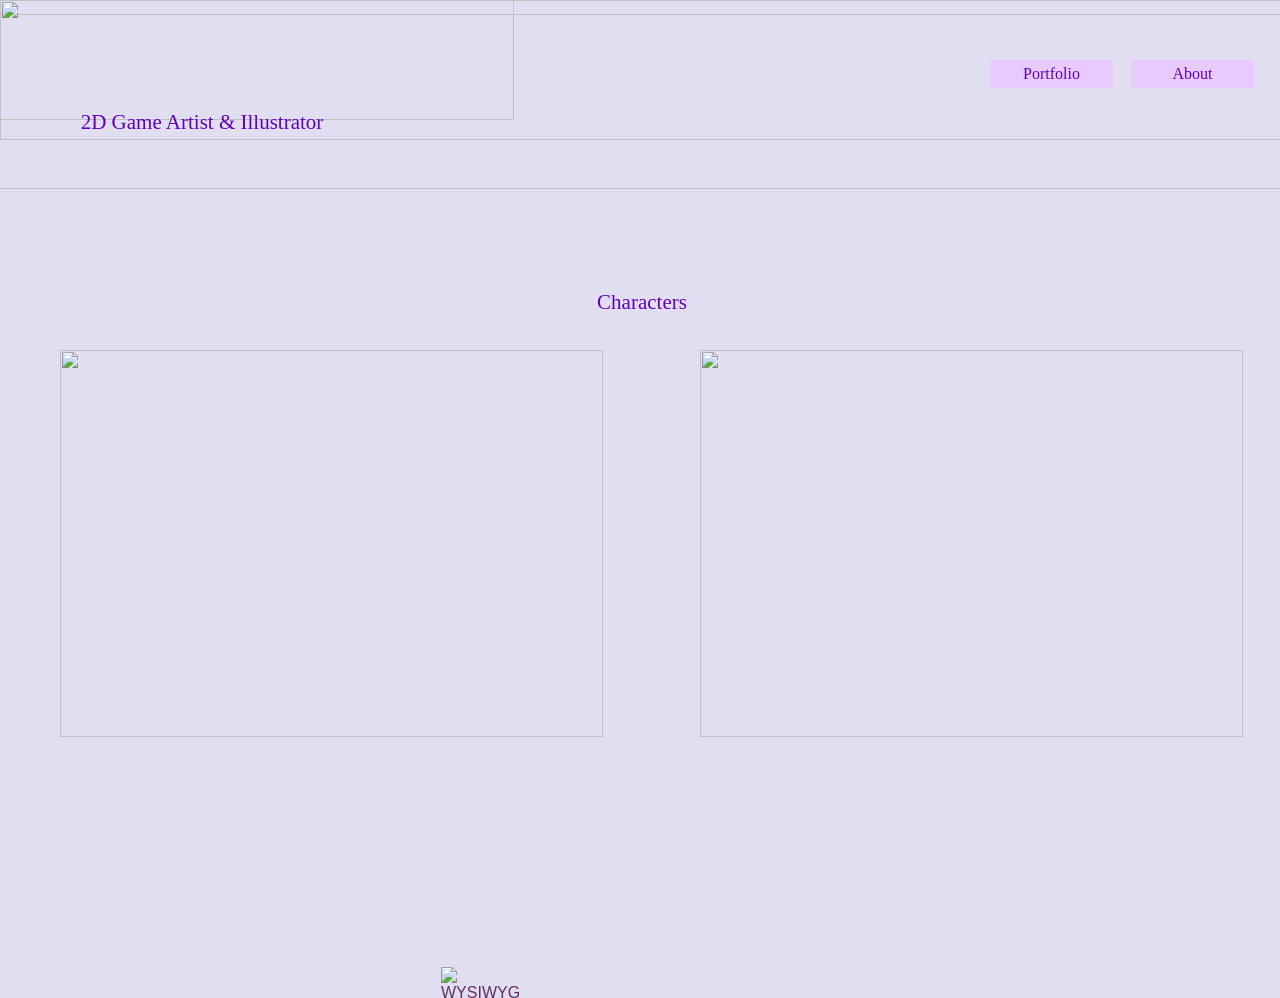
==== commit 75dc2602: "Add files via upload" ====
--- a/index.html
+++ b/index.html
@@ -1,297 +1,34 @@
-<!DOCTYPE html>
-<html  >
-<head>
-  <!-- Site made with Mobirise Website Builder v6.1.12, https://mobirise.com -->
-  <meta charset="UTF-8">
-  <meta http-equiv="X-UA-Compatible" content="IE=edge">
-  <meta name="generator" content="Mobirise v6.1.12, mobirise.com">
-  <meta name="viewport" content="width=device-width, initial-scale=1, minimum-scale=1">
-  <link rel="shortcut icon" href="assets/images/name.png" type="image/x-icon">
-  <meta name="description" content="">
-  
-  
-  <title>Home</title>
-  <link rel="stylesheet" href="assets/web/assets/mobirise-icons2/mobirise2.css">
-  <link rel="stylesheet" href="assets/bootstrap/css/bootstrap.min.css">
-  <link rel="stylesheet" href="assets/dropdown/css/style.css">
-  <link rel="stylesheet" href="assets/theme/css/style.css">
-  <link rel="preload" href="https://fonts.googleapis.com/css?family=Dela+Gothic+One:400&display=swap" as="style" onload="this.onload=null;this.rel='stylesheet'">
-  <noscript><link rel="stylesheet" href="https://fonts.googleapis.com/css?family=Dela+Gothic+One:400&display=swap"></noscript>
-  <link rel="preload" href="https://fonts.googleapis.com/css?family=Red+Hat+Display:300,400,500,600,700,800,900,300i,400i,500i,600i,700i,800i,900i&display=swap" as="style" onload="this.onload=null;this.rel='stylesheet'">
-  <noscript><link rel="stylesheet" href="https://fonts.googleapis.com/css?family=Red+Hat+Display:300,400,500,600,700,800,900,300i,400i,500i,600i,700i,800i,900i&display=swap"></noscript>
-  <link rel="preload" href="https://fonts.googleapis.com/css?family=Golos+Text:400,500,600,700,800,900&display=swap" as="style" onload="this.onload=null;this.rel='stylesheet'">
-  <noscript><link rel="stylesheet" href="https://fonts.googleapis.com/css?family=Golos+Text:400,500,600,700,800,900&display=swap"></noscript>
-  <link rel="preload" as="style" href="assets/mobirise/css/mbr-additional.css?v=vfHJq3"><link rel="stylesheet" href="assets/mobirise/css/mbr-additional.css?v=vfHJq3" type="text/css">
-
-  
-  
-  
-</head>
-<body>
-  
-  <section data-bs-version="5.1" class="menu menu3 cid-tHeG7yune1" once="menu" id="menu03-2">
-	
-
-	<nav class="navbar navbar-dropdown navbar-fixed-top navbar-expand-lg">
-		<div class="container">
-			<div class="navbar-brand">
-				<span class="navbar-logo">
-					<a href="#">
-						<img src="assets/images/name.png" alt="Mobirise Website Builder" style="height: 5rem;">
-					</a>
-				</span>
-				
-			</div>
-			<button class="navbar-toggler" type="button" data-toggle="collapse" data-bs-toggle="collapse" data-target="#navbarSupportedContent" data-bs-target="#navbarSupportedContent" aria-controls="navbarNavAltMarkup" aria-expanded="false" aria-label="Toggle navigation">
-				<div class="hamburger">
-					<span></span>
-					<span></span>
-					<span></span>
-					<span></span>
-				</div>
-			</button>
-			<div class="collapse navbar-collapse" id="navbarSupportedContent">
-				<ul class="navbar-nav nav-dropdown nav-right" data-app-modern-menu="true"><li class="nav-item">
-						<a class="nav-link link text-primary display-4" href="index.html#gallery01-2"><strong>portfolio</strong></a>
-					</li>
-					
-					<li class="nav-item">
-						<a class="nav-link link text-primary display-4" href="index.html#features03-6"><strong>about</strong></a>
-					</li></ul>
-				
-				
-			</div>
-		</div>
-	</nav>
-</section>
-
-<section data-bs-version="5.1" class="gallery1 mbr-gallery cid-tIsjhWS5IM" id="gallery01-2">
-    
-
-    
-    
-
-    <div class="container-fluid">
-        <div class="mbr-section-head mb-5">
-            <h3 class="mbr-section-title mbr-fonts-style align-center m-0 display-2"><strong>2D Game and Concept Artist</strong></h3>
-            <h4 class="mbr-section-subtitle mbr-fonts-style align-center mb-0 mt-4 display-2"><br><br>Character Designs</h4>
-        </div>
-        <div class="row mbr-gallery mt-4">
-            
-            <div class="col-12 col-md-6 col-lg-4 item gallery-image active">
-                <div class="item-wrapper mb-3" data-toggle="modal" data-bs-toggle="modal" data-target="#vdId1zBGYk-modal" data-bs-target="#vdId1zBGYk-modal">
-                    <img class="w-100" src="assets/images/shopkeeper.png" alt="Mobirise Website Builder" data-slide-to="0" data-bs-slide-to="0" data-target="#lb-vdId1zBGYk" data-bs-target="#lb-vdId1zBGYk">
-                    <div class="icon-wrapper">
-                        <span class="mobi-mbri mobi-mbri-search mbr-iconfont mbr-iconfont-btn"></span>
-                    </div>
-                </div>
-                
-            </div>
-            <div class="col-12 col-md-6 col-lg-4 item gallery-image">
-                <div class="item-wrapper mb-3" data-toggle="modal" data-bs-toggle="modal" data-target="#vdId1zBGYk-modal" data-bs-target="#vdId1zBGYk-modal">
-                    <img class="w-100" src="assets/images/shopkeep-turnaround-wip.png" alt="Mobirise Website Builder" data-slide-to="1" data-bs-slide-to="1" data-target="#lb-vdId1zBGYk" data-bs-target="#lb-vdId1zBGYk">
-                    <div class="icon-wrapper">
-                        <span class="mobi-mbri mobi-mbri-search mbr-iconfont mbr-iconfont-btn"></span>
-                    </div>
-                </div>
-                
-            </div>
-            
-            
-            
-            
-            
-        </div>
-
-        <div class="modal mbr-slider" tabindex="-1" role="dialog" aria-hidden="true" id="vdId1zBGYk-modal">
-            <div class="modal-dialog" role="document">
-                <div class="modal-content">
-                    <div class="modal-body">
-                        <div class="carousel slide" id="lb-vdId1zBGYk" data-ride="carousel" data-bs-ride="carousel" data-interval="3000" data-bs-interval="3000">
-                            <div class="carousel-inner">
-                                
-                                <div class="carousel-item active">
-                                    <img class="d-block w-100" src="assets/images/shopkeeper.png" alt="Mobirise Website Builder">
-                                </div>
-                                <div class="carousel-item">
-                                    <img class="d-block w-100" src="assets/images/shopkeep-turnaround-wip.png" alt="Mobirise Website Builder">
-                                </div>
-                                
-                                
-                                
-                                
-                                
-                            </div>
-                            <ol class="carousel-indicators">
-                                <li data-slide-to="0" data-bs-slide-to="0" class="active" data-target="#lb-vdId1zBGYk" data-bs-target="#lb-vdId1zBGYk"></li>
-                                <li data-slide-to="1" data-bs-slide-to="1" data-target="#lb-vdId1zBGYk" data-bs-target="#lb-vdId1zBGYk"></li>
-                                
-                                
-                                
-                                
-                                
-                                
-                            </ol>
-                            <a role="button" href="" class="close" data-dismiss="modal" data-bs-dismiss="modal" aria-label="Close">
-                            </a>
-                            <a class="carousel-control-prev carousel-control" role="button" data-slide="prev" data-bs-slide="prev" href="#lb-vdId1zBGYk">
-                                <span class="mobi-mbri mobi-mbri-arrow-prev" aria-hidden="true"></span>
-                                <span class="sr-only visually-hidden">Previous</span>
-                            </a>
-                            <a class="carousel-control-next carousel-control" role="button" data-slide="next" data-bs-slide="next" href="#lb-vdId1zBGYk">
-                                <span class="mobi-mbri mobi-mbri-arrow-next" aria-hidden="true"></span>
-                                <span class="sr-only visually-hidden">Next</span>
-                            </a>
-                        </div>
-                    </div>
-                </div>
-            </div>
-        </div>
-    </div>
-</section>
-
-<section data-bs-version="5.1" class="gallery1 mbr-gallery cid-vdI6N1jLKn" id="gallery01-0">
-    
-
-    
-    
-
-    <div class="container-fluid">
-        
-        <div class="row mbr-gallery mt-4">
-            <div class="col-12 col-md-6 col-lg-4 item gallery-image active">
-                <div class="item-wrapper mb-3" data-toggle="modal" data-bs-toggle="modal" data-target="#vdId1zW75R-modal" data-bs-target="#vdId1zW75R-modal">
-                    <img class="w-100" src="assets/images/bee-h-creature-concepts.png" alt="Mobirise Website Builder" data-slide-to="0" data-bs-slide-to="0" data-target="#lb-vdId1zW75R" data-bs-target="#lb-vdId1zW75R">
-                    <div class="icon-wrapper">
-                        <span class="mobi-mbri mobi-mbri-search mbr-iconfont mbr-iconfont-btn"></span>
-                    </div>
-                </div>
-                
-            </div>
-            <div class="col-12 col-md-6 col-lg-4 item gallery-image">
-                <div class="item-wrapper mb-3" data-toggle="modal" data-bs-toggle="modal" data-target="#vdId1zW75R-modal" data-bs-target="#vdId1zW75R-modal">
-                    <img class="w-100" src="assets/images/sheep-transp.png" alt="Mobirise Website Builder" data-slide-to="1" data-bs-slide-to="1" data-target="#lb-vdId1zW75R" data-bs-target="#lb-vdId1zW75R">
-                    <div class="icon-wrapper">
-                        <span class="mobi-mbri mobi-mbri-search mbr-iconfont mbr-iconfont-btn"></span>
-                    </div>
-                </div>
-                
-            </div>
-            <div class="col-12 col-md-6 col-lg-4 item gallery-image">
-                <div class="item-wrapper mb-3" data-toggle="modal" data-bs-toggle="modal" data-target="#vdId1zW75R-modal" data-bs-target="#vdId1zW75R-modal">
-                    <img class="w-100" src="assets/images/gallery3.jpg" alt="Mobirise Website Builder" data-slide-to="2" data-bs-slide-to="2" data-target="#lb-vdId1zW75R" data-bs-target="#lb-vdId1zW75R">
-                    <div class="icon-wrapper">
-                        <span class="mobi-mbri mobi-mbri-search mbr-iconfont mbr-iconfont-btn"></span>
-                    </div>
-                </div>
-                
-            </div>
-            <div class="col-12 col-md-6 col-lg-4 item gallery-image">
-                <div class="item-wrapper mb-3" data-toggle="modal" data-bs-toggle="modal" data-target="#vdId1zW75R-modal" data-bs-target="#vdId1zW75R-modal">
-                    <img class="w-100" src="assets/images/bee-h-ghost-concepts.png" alt="Mobirise Website Builder" data-slide-to="3" data-bs-slide-to="3" data-target="#lb-vdId1zW75R" data-bs-target="#lb-vdId1zW75R">
-                    <div class="icon-wrapper">
-                        <span class="mobi-mbri mobi-mbri-search mbr-iconfont mbr-iconfont-btn"></span>
-                    </div>
-                </div>
-                
-            </div><div class="col-12 col-md-6 col-lg-4 item gallery-image">
-                <div class="item-wrapper mb-3" data-toggle="modal" data-bs-toggle="modal" data-target="#vdId1zW75R-modal" data-bs-target="#vdId1zW75R-modal">
-                    <img class="w-100" src="assets/images/bee-h-characters-color-1.png" alt="Mobirise Website Builder" data-slide-to="4" data-bs-slide-to="4" data-target="#lb-vdId1zW75R" data-bs-target="#lb-vdId1zW75R">
-                    <div class="icon-wrapper">
-                        <span class="mobi-mbri mobi-mbri-search mbr-iconfont mbr-iconfont-btn"></span>
-                    </div>
-                </div>
-                
-            </div>
-            
-            <div class="col-12 col-md-6 col-lg-4 item gallery-image">
-                <div class="item-wrapper mb-3" data-toggle="modal" data-bs-toggle="modal" data-target="#vdId1zW75R-modal" data-bs-target="#vdId1zW75R-modal">
-                    <img class="w-100" src="assets/images/ghost-work-recovered.png" alt="Mobirise Website Builder" data-slide-to="5" data-bs-slide-to="5" data-target="#lb-vdId1zW75R" data-bs-target="#lb-vdId1zW75R">
-                    <div class="icon-wrapper">
-                        <span class="mobi-mbri mobi-mbri-search mbr-iconfont mbr-iconfont-btn"></span>
-                    </div>
-                </div>
-                
-            </div>
-            <div class="col-12 col-md-6 col-lg-4 item gallery-image">
-                <div class="item-wrapper mb-3" data-toggle="modal" data-bs-toggle="modal" data-target="#vdId1zW75R-modal" data-bs-target="#vdId1zW75R-modal">
-                    <img class="w-100" src="assets/images/bee-h-environment-light-study.png" alt="Mobirise Website Builder" data-slide-to="6" data-bs-slide-to="6" data-target="#lb-vdId1zW75R" data-bs-target="#lb-vdId1zW75R">
-                    <div class="icon-wrapper">
-                        <span class="mobi-mbri mobi-mbri-search mbr-iconfont mbr-iconfont-btn"></span>
-                    </div>
-                </div>
-                
-            </div><div class="col-12 col-md-6 col-lg-4 item gallery-image">
-                <div class="item-wrapper mb-3" data-toggle="modal" data-bs-toggle="modal" data-target="#vdId1zW75R-modal" data-bs-target="#vdId1zW75R-modal">
-                    <img class="w-100" src="assets/images/bee-h-environment-color-full.png" alt="Mobirise Website Builder" data-slide-to="7" data-bs-slide-to="7" data-target="#lb-vdId1zW75R" data-bs-target="#lb-vdId1zW75R">
-                    <div class="icon-wrapper">
-                        <span class="mobi-mbri mobi-mbri-search mbr-iconfont mbr-iconfont-btn"></span>
-                    </div>
-                </div>
-                
-            </div>
-            
-        </div>
-
-        <div class="modal mbr-slider" tabindex="-1" role="dialog" aria-hidden="true" id="vdId1zW75R-modal">
-            <div class="modal-dialog" role="document">
-                <div class="modal-content">
-                    <div class="modal-body">
-                        <div class="carousel slide" id="lb-vdId1zW75R" data-ride="carousel" data-bs-ride="carousel" data-interval="3000" data-bs-interval="3000">
-                            <div class="carousel-inner">
-                                <div class="carousel-item active">
-                                    <img class="d-block w-100" src="assets/images/bee-h-creature-concepts.png" alt="Mobirise Website Builder">
-                                </div>
-                                <div class="carousel-item">
-                                    <img class="d-block w-100" src="assets/images/sheep-transp.png" alt="Mobirise Website Builder">
-                                </div>
-                                <div class="carousel-item">
-                                    <img class="d-block w-100" src="assets/images/gallery3.jpg" alt="Mobirise Website Builder">
-                                </div>
-                                <div class="carousel-item">
-                                    <img class="d-block w-100" src="assets/images/bee-h-ghost-concepts.png" alt="Mobirise Website Builder">
-                                </div><div class="carousel-item">
-                                    <img class="d-block w-100" src="assets/images/bee-h-characters-color-1.png" alt="Mobirise Website Builder">
-                                </div>
-                                
-                                <div class="carousel-item">
-                                    <img class="d-block w-100" src="assets/images/ghost-work-recovered.png" alt="Mobirise Website Builder">
-                                </div>
-                                <div class="carousel-item">
-                                    <img class="d-block w-100" src="assets/images/bee-h-environment-light-study.png" alt="Mobirise Website Builder">
-                                </div><div class="carousel-item">
-                                    <img class="d-block w-100" src="assets/images/bee-h-environment-color-full.png" alt="Mobirise Website Builder">
-                                </div>
-                                
-                            </div>
-                            <ol class="carousel-indicators">
-                                <li data-slide-to="0" data-bs-slide-to="0" class="active" data-target="#lb-vdId1zW75R" data-bs-target="#lb-vdId1zW75R"></li>
-                                <li data-slide-to="1" data-bs-slide-to="1" data-target="#lb-vdId1zW75R" data-bs-target="#lb-vdId1zW75R"></li>
-                                <li data-slide-to="2" data-bs-slide-to="2" data-target="#lb-vdId1zW75R" data-bs-target="#lb-vdId1zW75R"></li>
-                                <li data-slide-to="3" data-bs-slide-to="3" data-target="#lb-vdId1zW75R" data-bs-target="#lb-vdId1zW75R"></li>
-                                <li data-slide-to="4" data-bs-slide-to="4" data-target="#lb-vdId1zW75R" data-bs-target="#lb-vdId1zW75R"></li>
-                                <li data-slide-to="5" data-bs-slide-to="5" data-target="#lb-vdId1zW75R" data-bs-target="#lb-vdId1zW75R"></li>
-                                <li data-slide-to="6" data-bs-slide-to="6" data-target="#lb-vdId1zW75R" data-bs-target="#lb-vdId1zW75R"></li>
-                                <li data-slide-to="7" data-bs-slide-to="7" data-target="#lb-vdId1zW75R" data-bs-target="#lb-vdId1zW75R"></li>
-                            </ol>
-                            <a role="button" href="" class="close" data-dismiss="modal" data-bs-dismiss="modal" aria-label="Close">
-                            </a>
-                            <a class="carousel-control-prev carousel-control" role="button" data-slide="prev" data-bs-slide="prev" href="#lb-vdId1zW75R">
-                                <span class="mobi-mbri mobi-mbri-arrow-prev" aria-hidden="true"></span>
-                                <span class="sr-only visually-hidden">Previous</span>
-                            </a>
-                            <a class="carousel-control-next carousel-control" role="button" data-slide="next" data-bs-slide="next" href="#lb-vdId1zW75R">
-                                <span class="mobi-mbri mobi-mbri-arrow-next" aria-hidden="true"></span>
-                                <span class="sr-only visually-hidden">Next</span>
-                            </a>
-                        </div>
-                    </div>
-                </div>
-            </div>
-        </div>
-    </div>
-</section><section class="display-7" style="padding: 0;align-items: center;justify-content: center;flex-wrap: wrap;    align-content: center;display: flex;position: relative;height: 4rem;"><a href="https://mobiri.se/" style="flex: 1 1;height: 4rem;position: absolute;width: 100%;z-index: 1;"><img alt="" style="height: 4rem;" src="[data-uri]"></a><p style="margin: 0;text-align: center;" class="display-7">&#8204;</p><a style="z-index:1" href="https://mobirise.com/drag-drop-website-builder.html">Drag and Drop Website Builder</a></section><script src="assets/bootstrap/js/bootstrap.bundle.min.js"></script>  <script src="assets/smoothscroll/smooth-scroll.js"></script>  <script src="assets/ytplayer/index.js"></script>  <script src="assets/dropdown/js/navbar-dropdown.js"></script>  <script src="assets/theme/js/script.js"></script>  
-  
-  
-</body>
+<!doctype html>
+<html>
+<head>
+<meta charset="utf-8">
+<title>Untitled Page</title>
+<meta name="generator" content="WYSIWYG Web Builder 21 Trial Version - https://www.wysiwygwebbuilder.com">
+<link href="Untitled1.css" rel="stylesheet">
+<link href="index.css" rel="stylesheet">
+</head>
+<body>
+<div id="wb_Image2" style="position:absolute;left:570px;top:-560px;width:175px;height:1323px;z-index:0;">
+<img src="images/gradient.png" id="Image2" alt="" width="1323" height="4989"></div>
+<img src="images/img0002.png" id="Banner1" alt="" style="border-width:0;position:absolute;left:0px;top:0px;width:1320px;height:140px;z-index:1;" width="1320" height="140">
+<a href="https://www.wysiwygwebbuilder.com" target="_blank"><img src="images/builtwithwwb21.png" alt="WYSIWYG Web Builder" style="position:absolute;left:441px;top:967px;margin: 0;border-width:0;z-index:250" width="88" height="31"></a>
+<div id="wb_Image1" style="position:absolute;left:0px;top:0px;width:514px;height:120px;z-index:3;">
+<img src="images/name.png" id="Image1" alt="" width="514" height="120"></div>
+<div id="wb_Text1" style="position:absolute;left:20px;top:110px;width:364px;height:24px;text-align:center;z-index:4;">
+<span style="color:#6100B9;font-family:'Bookman Old Style';font-size:21px;">2D Game Artist &amp; Illustrator</span></div>
+<div id="wb_CssMenu1" style="position:absolute;left:990px;top:60px;width:282px;height:40px;z-index:5;">
+<ul id="CssMenu1" role="menubar" class="nav">
+<li role="menuitem" class="nav-item firstmain"><a class="nav-link" href="./index.html" target="_self">Portfolio</a>
+</li>
+<li role="menuitem" class="nav-item"><a class="nav-link" href="" target="_self">About</a>
+</li>
+</ul>
+</div>
+<div id="wb_Image3" style="position:absolute;left:60px;top:350px;width:543px;height:387px;z-index:6;">
+<img src="images/ghost work-Recovered.png" id="Image3" alt="" width="543" height="388"></div>
+<div id="wb_Text2" style="position:absolute;left:460px;top:290px;width:364px;height:24px;text-align:center;z-index:7;">
+<span style="color:#6100B9;font-family:'Bookman Old Style';font-size:21px;">Characters</span></div>
+<div id="wb_Image4" style="position:absolute;left:700px;top:350px;width:543px;height:387px;z-index:8;">
+<img src="images/shopkeep turnaround wip.png" id="Image4" alt="" width="543" height="388"></div>
+</body>
 </html>
--- a/index.css
+++ b/index.css
@@ -0,0 +1,183 @@
+body
+{
+   background-color: #E0DEF0;
+   color: #262626;
+   font-family: Arial;
+   font-weight: normal;
+   font-size: 16px;
+   line-height: 1.1875;
+   margin: 0;
+   padding: 0;
+}
+a
+{
+   color: #632E62;
+   text-decoration: underline;
+}
+a:hover
+{
+   color: #632E62;
+   text-decoration: underline;
+}
+#wb_Image2
+{
+   vertical-align: top;
+}
+#Image2
+{
+   border: 0px solid #000000;
+   border-radius: 0px;
+   box-sizing: border-box;
+   padding: 0;
+   transform: rotate(90deg);
+   transform-origin: 50% 50%;
+   left: 0;
+   top: 0;
+   width: 100%;
+   height: 100%;
+}
+#wb_Image1
+{
+   vertical-align: top;
+}
+#Image1
+{
+   border: 0px solid #262626;
+   border-radius: 0px;
+   box-sizing: border-box;
+   padding: 0;
+   margin: 0;
+   left: 0;
+   top: 0;
+   width: 100%;
+   height: 100%;
+}
+#wb_Text1 
+{
+   background-color: transparent;
+   background-image: none;
+   border: 0px solid #000000;
+   border-radius: 0px;
+   padding: 0;
+   margin: 0;
+   text-align: center;
+}
+#wb_Text1 div
+{
+   text-align: center;
+}
+#wb_CssMenu1
+{
+   border: 0px solid #C0C0C0;
+   border-radius: 0px;
+   background-color: transparent;
+   margin: 0;
+   text-align: left;
+}
+#wb_CssMenu1 ul
+{
+   list-style-type: none;
+   margin: 0;
+   padding: 0;
+    font-size: 0;
+}
+#wb_CssMenu1 li
+{
+   display: inline-block;
+   margin: 0;
+   padding: 0px 0px 0px 0px;
+   width: 49.99%;
+}
+#wb_CssMenu1 a
+{
+   display: block;
+   color: #6100B9;
+   border: 1px solid rgba(13,110,253,0.00);
+   border-radius: 0px;
+   background-color: #E9CAFF;
+   background-image: none;
+   font-family: "Bookman Old Style";
+   font-weight: normal;
+   font-size: 16px;
+   font-style: normal;
+   text-decoration: none;
+   text-transform: none;
+   text-align: center;
+   vertical-align: middle;
+}
+#wb_CssMenu1 > ul > li > a
+{
+   width: calc(100% - 18px);
+   box-sizing: border-box;
+   height: 28px;
+   padding: 0 5px 0px 5px;
+   line-height: 26px;
+}
+#wb_CssMenu1 li:hover a, #wb_CssMenu1 a:hover
+{
+   color: #FFFFFF;
+   border: 1px solid rgba(10,88,202,0.00);
+   background-color: #E5B2FF;
+   background-image: none;
+}
+#wb_CssMenu1 li.firstmain
+{
+   padding-left: 0px;
+}
+#wb_CssMenu1 li.lastmain
+{
+   padding-right: 0px;
+}
+#wb_CssMenu1 br
+{
+   clear: both;
+   font-size: 1px;
+   height: 0;
+   line-height: 0;
+}
+#wb_Image3
+{
+   vertical-align: top;
+}
+#Image3
+{
+   border: 0px solid #000000;
+   border-radius: 0px;
+   box-sizing: border-box;
+   padding: 0;
+   margin: 0;
+   left: 0;
+   top: 0;
+   width: 100%;
+   height: 100%;
+}
+#wb_Text2 
+{
+   background-color: transparent;
+   background-image: none;
+   border: 0px solid #000000;
+   border-radius: 0px;
+   padding: 0;
+   margin: 0;
+   text-align: center;
+}
+#wb_Text2 div
+{
+   text-align: center;
+}
+#wb_Image4
+{
+   vertical-align: top;
+}
+#Image4
+{
+   border: 0px solid #000000;
+   border-radius: 0px;
+   box-sizing: border-box;
+   padding: 0;
+   margin: 0;
+   left: 0;
+   top: 0;
+   width: 100%;
+   height: 100%;
+}
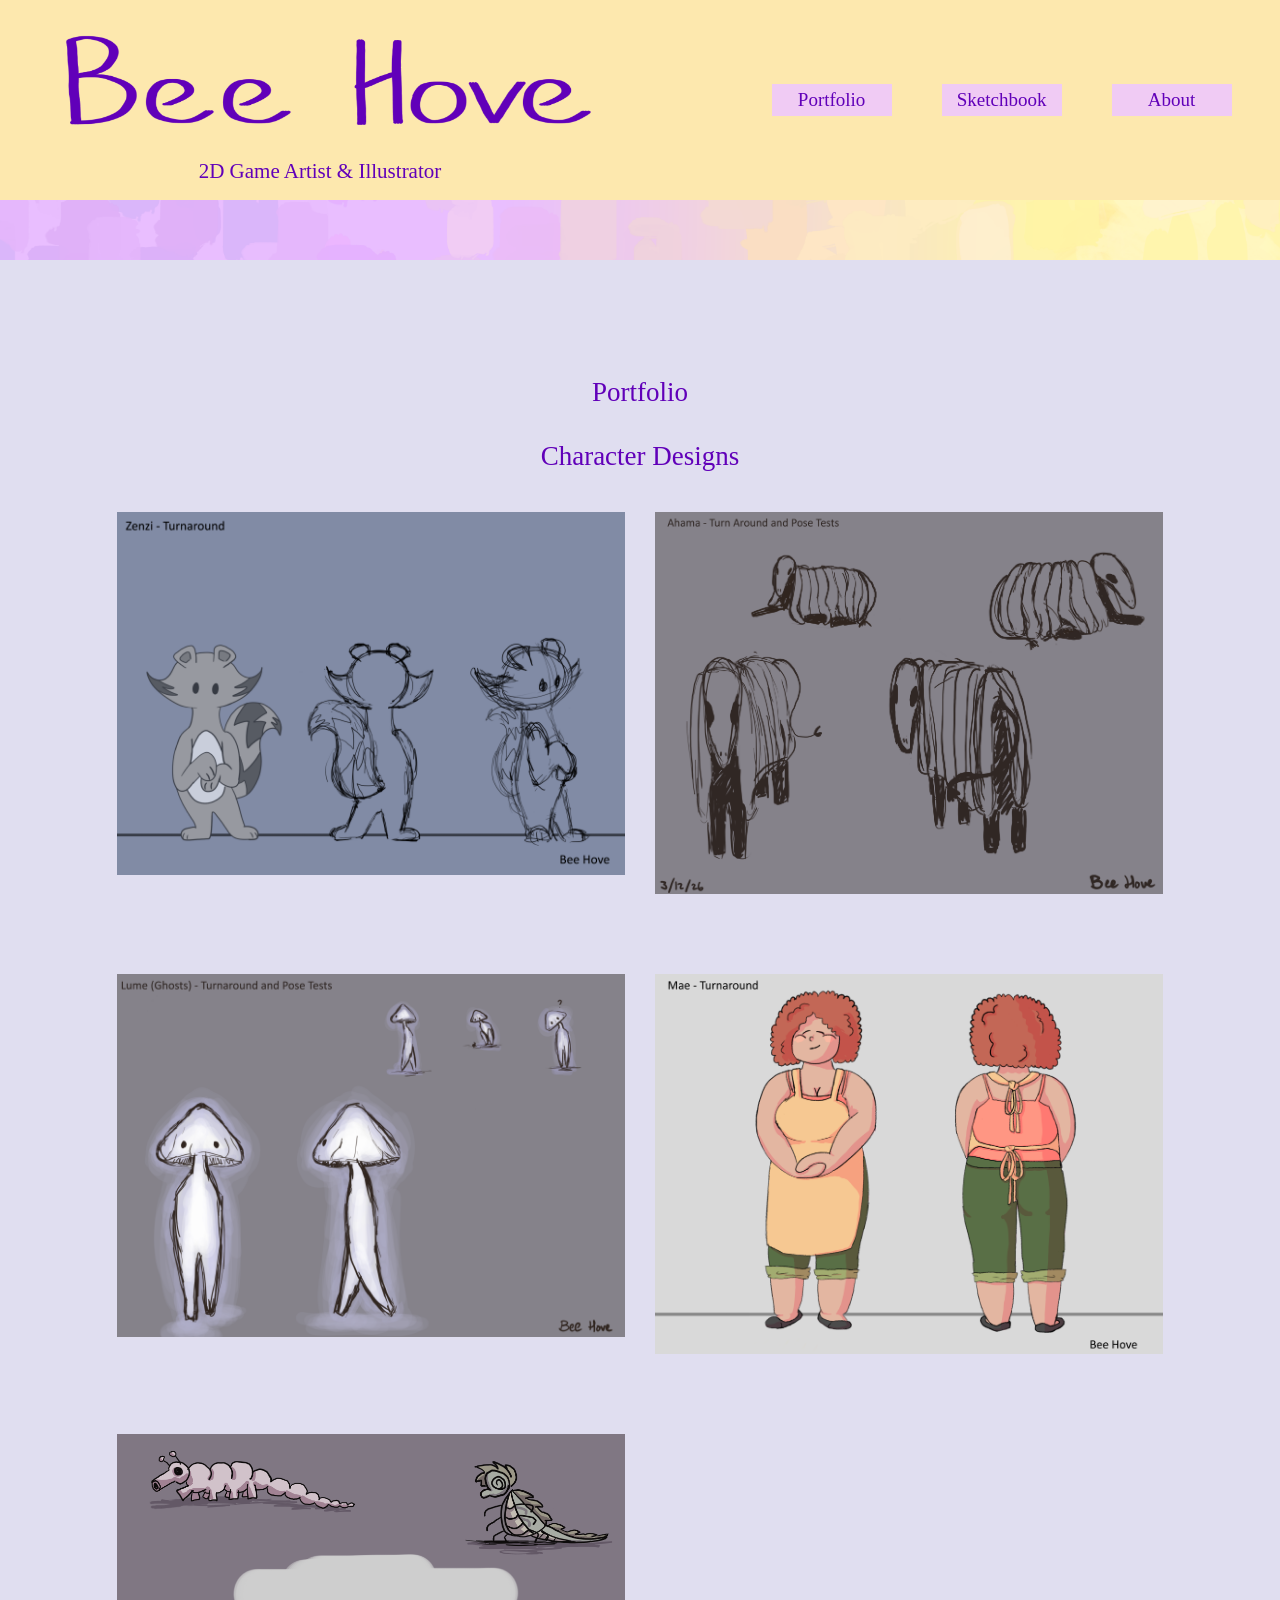
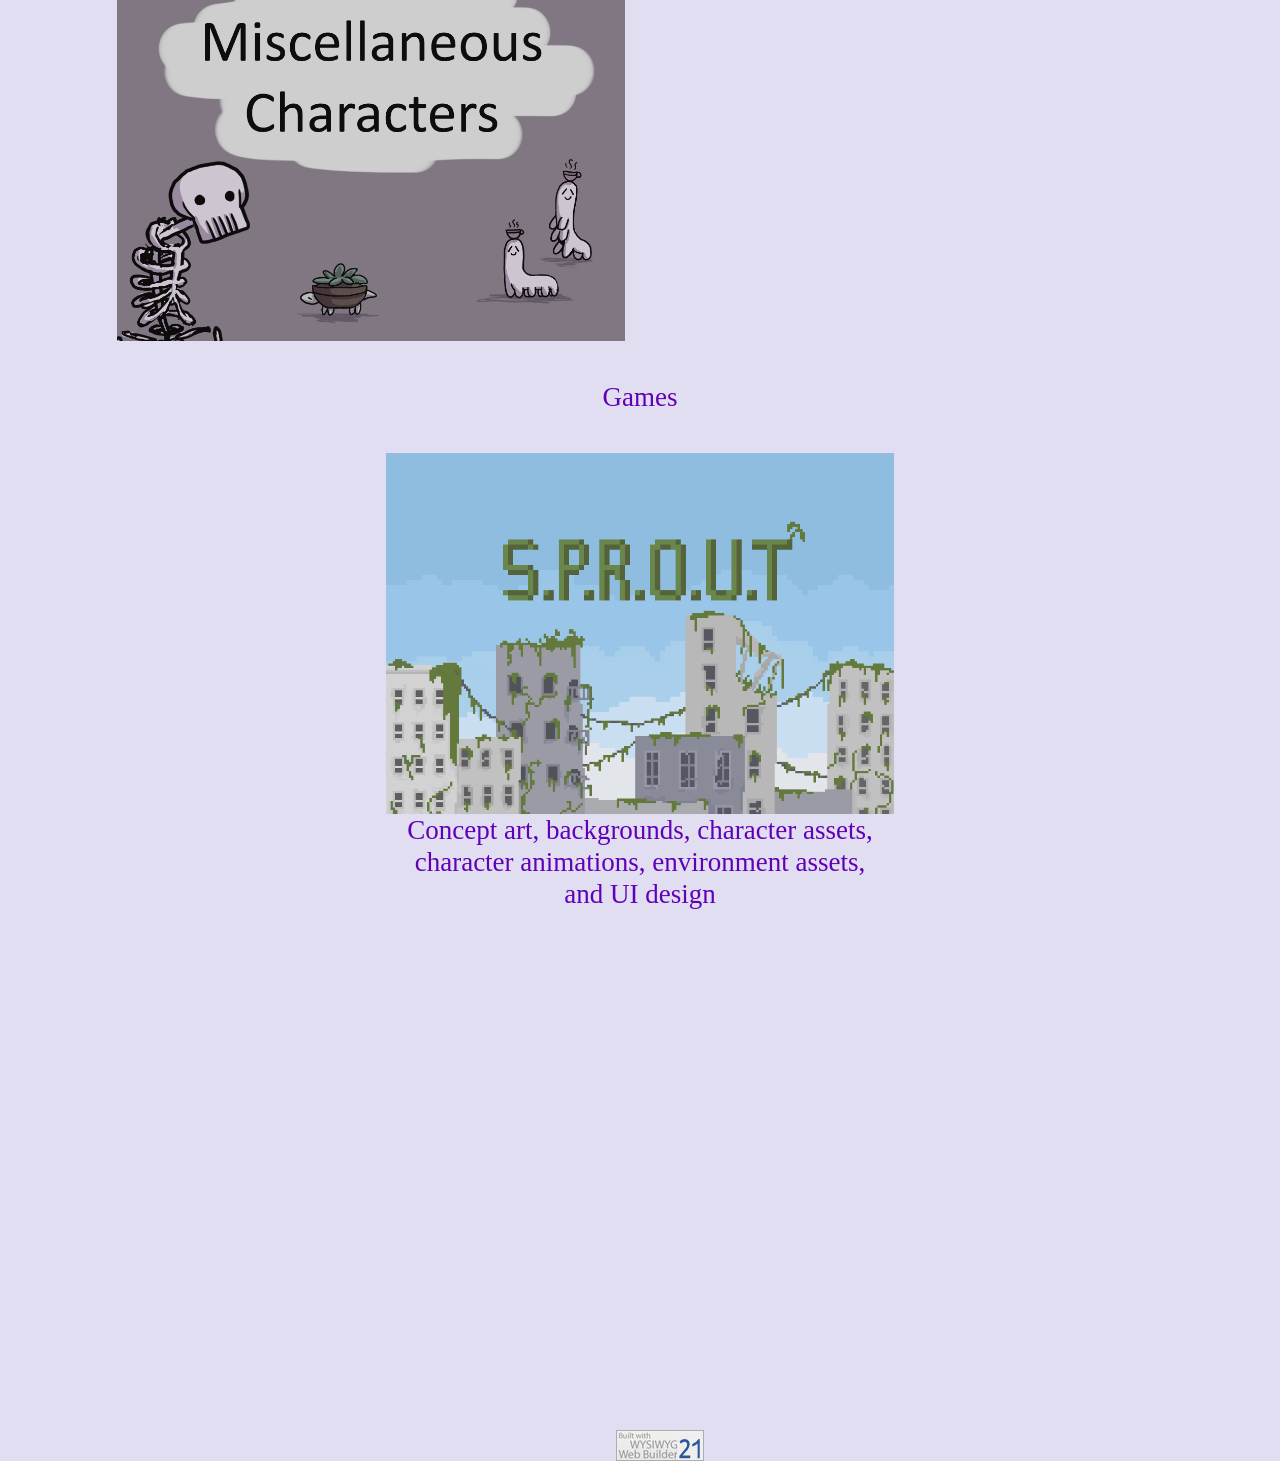
==== commit 263875eb: "Add files via upload" ====
--- a/index.html
+++ b/index.html
@@ -4,31 +4,129 @@
 <meta charset="utf-8">
 <title>Untitled Page</title>
 <meta name="generator" content="WYSIWYG Web Builder 21 Trial Version - https://www.wysiwygwebbuilder.com">
-<link href="Untitled1.css" rel="stylesheet">
+<meta name="viewport" content="width=device-width, initial-scale=1.0">
+<link href="portfoliowip.css" rel="stylesheet">
 <link href="index.css" rel="stylesheet">
 </head>
 <body>
-<div id="wb_Image2" style="position:absolute;left:570px;top:-560px;width:175px;height:1323px;z-index:0;">
-<img src="images/gradient.png" id="Image2" alt="" width="1323" height="4989"></div>
-<img src="images/img0002.png" id="Banner1" alt="" style="border-width:0;position:absolute;left:0px;top:0px;width:1320px;height:140px;z-index:1;" width="1320" height="140">
-<a href="https://www.wysiwygwebbuilder.com" target="_blank"><img src="images/builtwithwwb21.png" alt="WYSIWYG Web Builder" style="position:absolute;left:441px;top:967px;margin: 0;border-width:0;z-index:250" width="88" height="31"></a>
-<div id="wb_Image1" style="position:absolute;left:0px;top:0px;width:514px;height:120px;z-index:3;">
-<img src="images/name.png" id="Image1" alt="" width="514" height="120"></div>
-<div id="wb_Text1" style="position:absolute;left:20px;top:110px;width:364px;height:24px;text-align:center;z-index:4;">
-<span style="color:#6100B9;font-family:'Bookman Old Style';font-size:21px;">2D Game Artist &amp; Illustrator</span></div>
-<div id="wb_CssMenu1" style="position:absolute;left:990px;top:60px;width:282px;height:40px;z-index:5;">
-<ul id="CssMenu1" role="menubar" class="nav">
-<li role="menuitem" class="nav-item firstmain"><a class="nav-link" href="./index.html" target="_self">Portfolio</a>
-</li>
-<li role="menuitem" class="nav-item"><a class="nav-link" href="" target="_self">About</a>
-</li>
-</ul>
-</div>
-<div id="wb_Image3" style="position:absolute;left:60px;top:350px;width:543px;height:387px;z-index:6;">
-<img src="images/ghost work-Recovered.png" id="Image3" alt="" width="543" height="388"></div>
-<div id="wb_Text2" style="position:absolute;left:460px;top:290px;width:364px;height:24px;text-align:center;z-index:7;">
-<span style="color:#6100B9;font-family:'Bookman Old Style';font-size:21px;">Characters</span></div>
-<div id="wb_Image4" style="position:absolute;left:700px;top:350px;width:543px;height:387px;z-index:8;">
-<img src="images/shopkeep turnaround wip.png" id="Image4" alt="" width="543" height="388"></div>
+   <div id="FlexContainer1">
+      <div id="wb_LayoutGrid1">
+         <header id="LayoutGrid1">
+            <div class="row">
+               <div class="col-1">
+                  <div id="wb_name" style="display:block;width:100%;height:auto;z-index:0;">
+                     <img src="images/name.png" id="name" alt="" width="630" height="147">
+                  </div>
+                  <div id="wb_header_descr">
+                     <span style="color:#6100B9;font-family:'Bookman Old Style';font-size:21px;">2D Game Artist &amp; Illustrator</span>
+                  </div>
+               </div>
+               <div class="col-2">
+               </div>
+               <div class="col-3">
+                  <nav id="wb_CssMenu1" style="display:inline-block;width:520px;height:52px;z-index:2;">
+                     <ul id="CssMenu1" role="menubar" class="nav">
+                        <li role="menuitem" class="nav-item firstmain"><a class="nav-link" href="./index.html#FlexContainer1" target="_self" title="Portfolio">Portfolio</a>
+                        </li>
+                        <li role="menuitem" class="nav-item"><a class="nav-link" href="./sketchbook.html" target="_self" title="Sketchbook">Sketchbook</a>
+                        </li>
+                        <li role="menuitem" class="nav-item"><a class="nav-link" href="./About.html" target="_self" title="About">About</a>
+                        </li>
+                     </ul>
+                  </nav>
+               </div>
+            </div>
+         </header>
+      </div>
+   </div>
+   <a href="https://www.wysiwygwebbuilder.com" target="_blank"><img src="images/builtwithwwb21.png" alt="WYSIWYG Web Builder" style="position:absolute;left:616px;top:3030px;margin:0;border-width:0;z-index:250" width="88" height="31"></a>
+   <div id="FlexContainer2">
+      <div id="FlexContainer3">
+      </div>
+   </div>
+   <div id="FlexGrid1">
+      <div class="header">
+         <div id="wb_Text1">
+            <span style="color:#6100B9;font-family:'Bookman Old Style';font-size:27px;">Portfolio<br><br></span>
+         </div>
+      </div>
+      <div class="nav">
+      </div>
+      <div class="article">
+         <div id="wb_Text4">
+            <span style="color:#6100B9;font-family:Calibri;font-size:27px;">Character Designs</span>
+         </div>
+         <div id="wb_LayoutGrid2">
+            <div id="LayoutGrid2">
+               <div class="row">
+                  <div class="col-1">
+                     <div id="wb_Image3" style="display:block;width:100%;height:auto;z-index:9;">
+                        <a href="#" onclick="window.location.href='./zenzi.html';return false;"><img src="images/zenzi turnaround.png" id="Image3" alt="" width="525" height="375"></a>
+                     </div>
+                  </div>
+                  <div class="col-2">
+                     <div id="wb_Image4" style="display:block;width:100%;height:auto;z-index:10;">
+                        <a href="#" onclick="window.location.href='./ahama.html';return false;"><img src="images/ahamaposes.png" id="Image4" alt="" width="525" height="395"></a>
+                     </div>
+                  </div>
+               </div>
+            </div>
+         </div>
+         <div id="wb_LayoutGrid3">
+            <div id="LayoutGrid3">
+               <div class="row">
+                  <div class="col-1">
+                     <div id="wb_Image2" style="display:block;width:100%;height:auto;z-index:11;">
+                        <a href="#" onclick="window.location.href='./lume.html';return false;"><img src="images/lumeposes.png" id="Image2" alt="" width="525" height="375"></a>
+                     </div>
+                  </div>
+                  <div class="col-2">
+                     <div id="wb_Image7" style="display:block;width:100%;height:auto;z-index:12;">
+                        <a href="#" onclick="window.location.href='./mae.html';return false;"><img src="images/maeTurnaround.png" id="Image7" alt="" width="525" height="392"></a>
+                     </div>
+                  </div>
+               </div>
+            </div>
+         </div>
+         <div id="wb_LayoutGrid5">
+            <div id="LayoutGrid5">
+               <div class="row">
+                  <div class="col-1">
+                     <div id="wb_Image10" style="display:block;width:100%;height:auto;z-index:13;">
+                        <a href="#" onclick="window.location.href='./misc.html';return false;"><img src="images/miscChar.png" id="Image10" alt="" width="525" height="525"></a>
+                     </div>
+                  </div>
+                  <div class="col-2">
+                  </div>
+               </div>
+            </div>
+         </div>
+         <div id="wb_Text2">
+            <span style="color:#6100B9;font-family:Calibri;font-size:27px;">Games</span>
+         </div>
+         <div id="wb_LayoutGrid4">
+            <div id="LayoutGrid4">
+               <div class="row">
+                  <div class="col-1">
+                  </div>
+                  <div class="col-2">
+                     <div id="wb_Image9" style="display:block;width:100%;height:auto;z-index:14;">
+                        <a href="#" onclick="window.location.href='./sprout.html';return false;"><img src="images/sprout logo concept 2.png" id="Image9" alt="" width="525" height="373"></a>
+                     </div>
+                     <div id="wb_Text3">
+                        <span style="color:#6100B9;font-family:Calibri;font-size:27px;">Concept art, backgrounds, character assets, <br>character animations, environment assets, <br>and UI design<br></span>
+                     </div>
+                  </div>
+                  <div class="col-3">
+                  </div>
+               </div>
+            </div>
+         </div>
+      </div>
+      <div class="ad">
+      </div>
+      <div class="footer">
+      </div>
+   </div>
 </body>
 </html>
--- a/portfoliowip.css
+++ b/portfoliowip.css
@@ -0,0 +1,79 @@
+h1, .h1
+{
+   font-family: Arial;
+   font-weight: bold;
+   font-size: 32px;
+   text-decoration: none;
+   color: #000000;
+   --color: #000000;
+   background-color: transparent;
+   margin: 0 0 0 0;
+   padding: 0 0 0 0;
+   display: inline;
+}
+h2, .h2
+{
+   font-family: Arial;
+   font-weight: bold;
+   font-size: 27px;
+   text-decoration: none;
+   color: #000000;
+   --color: #000000;
+   background-color: transparent;
+   margin: 0 0 0 0;
+   padding: 0 0 0 0;
+   display: inline;
+}
+h3, .h3
+{
+   font-family: Arial;
+   font-weight: bold;
+   font-size: 24px;
+   text-decoration: none;
+   color: #000000;
+   --color: #000000;
+   background-color: transparent;
+   margin: 0 0 0 0;
+   padding: 0 0 0 0;
+   display: inline;
+}
+h4, .h4
+{
+   font-family: Arial;
+   font-weight: bold;
+   font-size: 21px;
+   font-style: italic;
+   text-decoration: none;
+   color: #000000;
+   --color: #000000;
+   background-color: transparent;
+   margin: 0 0 0 0;
+   padding: 0 0 0 0;
+   display: inline;
+}
+h5, .h5
+{
+   font-family: Arial;
+   font-weight: bold;
+   font-size: 19px;
+   text-decoration: none;
+   color: #000000;
+   --color: #000000;
+   background-color: transparent;
+   margin: 0 0 0 0;
+   padding: 0 0 0 0;
+   display: inline;
+}
+h6, .h6
+{
+   font-family: Arial;
+   font-weight: bold;
+   font-size: 16px;
+   text-decoration: none;
+   color: #000000;
+   --color: #000000;
+   background-color: transparent;
+   margin: 0 0 0 0;
+   padding: 0 0 0 0;
+   display: inline;
+}
--- a/index.css
+++ b/index.css
@@ -1,6 +1,10 @@
 body
 {
    background-color: #E0DEF0;
+   background-image: url('none');
+   background-attachment: scroll;
+   background-position: left top;
+   background-repeat: repeat;
    color: #262626;
    font-family: Arial;
    font-weight: normal;
@@ -11,16 +15,562 @@
 }
 a
 {
-   color: #632E62;
+   color: #0000FF;
    text-decoration: underline;
 }
+a:visited
+{
+   color: #800080;
+}
 a:hover
 {
-   color: #632E62;
+   color: #0000FF;
    text-decoration: underline;
 }
+#FlexContainer1
+{
+   display: flex;
+   width: 100%;
+   position: relative;
+   height: 200px;
+   padding: 0;
+   flex-direction: row;
+   flex-wrap: nowrap;
+   justify-content: space-around;
+   align-items: center;
+   align-content: flex-start;
+   margin: 0;
+   background-color: #FDE8AE;
+   background-image: none;
+   border: 0px solid #DEE2E6;
+   border-radius: 0px;
+   box-sizing: border-box;
+   font-size: 0;
+}
+#wb_name
+{
+   margin: 0;
+   vertical-align: top;
+}
+#name
+{
+   border: 0px solid #000000;
+   border-radius: 0px;
+   box-sizing: border-box;
+   padding: 0;
+   display: block;
+   width: 100%;
+   height: auto;
+   max-width: 800px;
+   margin-left: auto;
+   margin-right: auto;
+   vertical-align: top;
+}
+#wb_header_descr 
+{
+   background-color: transparent;
+   background-image: none;
+   border: 0px solid #000000;
+   border-radius: 0px;
+   padding: 0;
+   margin: 0;
+   text-align: center;
+}
+#wb_header_descr div
+{
+   text-align: center;
+}
+#wb_header_descr
+{
+   display: block;
+   margin: 0;
+   box-sizing: border-box;
+   width: 100%;
+}
+#FlexContainer2
+{
+   display: flex;
+   width: 100%;
+   position: relative;
+   height: 60px;
+   padding: 0;
+   flex-direction: row;
+   flex-wrap: nowrap;
+   justify-content: space-around;
+   align-items: center;
+   align-content: flex-start;
+   margin: 0;
+   background-color: transparent;
+   background-image: url('images/gradient_side.png');
+   background-repeat: repeat-x;
+   background-position: left center;
+   background-size: cover;
+   border: 0px solid #DEE2E6;
+   border-radius: 0px;
+   box-sizing: border-box;
+   font-size: 0;
+}
+#wb_LayoutGrid1
+{
+   clear: both;
+   position: relative;
+   table-layout: fixed;
+   display: table;
+   text-align: center;
+   width: 100%;
+   background-color: transparent;
+   background-image: none;
+   border: 0px solid #DEE2E6;
+   border-radius: 0px;
+   box-sizing: border-box;
+   margin: 0;
+}
+#LayoutGrid1
+{
+   box-sizing: border-box;
+   width: 100%;
+   padding: 0 15px 0 15px;
+   margin-right: auto;
+   margin-left: auto;
+}
+#LayoutGrid1 > .row
+{
+   display: grid;
+   grid-template-columns: repeat(12, 8.333333%);
+   margin-right: -15px;
+   margin-left: -15px;
+}
+#LayoutGrid1 > .row > .col-1, #LayoutGrid1 > .row > .col-2, #LayoutGrid1 > .row > .col-3
+{
+   box-sizing: border-box;
+   font-size: 0;
+   min-height: 1px;
+   padding-right: 15px;
+   padding-left: 15px;
+   position: relative;
+   grid-column: span 12;
+}
+#LayoutGrid1 > .row > .col-1, #LayoutGrid1 > .row > .col-2, #LayoutGrid1 > .row > .col-3
+{
+}
+#LayoutGrid1 > .row > .col-1
+{
+   background-color: transparent;
+   background-image: none;
+   border: 0px solid #FFFFFF;
+   border-radius: 0px;
+   grid-column: span 6;
+   flex-wrap: wrap;
+   align-content: center;
+   align-self: stretch;
+   align-items: center;
+   text-align: left;
+}
+#LayoutGrid1 > .row > .col-2
+{
+   background-color: transparent;
+   background-image: none;
+   border: 0px solid #FFFFFF;
+   border-radius: 0px;
+   grid-column: span 1;
+   flex-wrap: wrap;
+   align-content: center;
+   align-self: stretch;
+   align-items: center;
+   text-align: center;
+}
+#LayoutGrid1 > .row > .col-3
+{
+   background-color: transparent;
+   background-image: none;
+   border: 0px solid #FFFFFF;
+   border-radius: 0px;
+   grid-column: span 5;
+   flex-wrap: wrap;
+   align-content: center;
+   align-self: stretch;
+   align-items: center;
+   text-align: center;
+}
+@media (max-width: 768px)
+{
+#LayoutGrid1 > .row > .col-1, #LayoutGrid1 > .row > .col-2, #LayoutGrid1 > .row > .col-3
+{
+   width: 100%;
+   grid-column: span 12;
+}
+}
+#FlexGrid1
+{
+   display: grid;
+   width: 100%;
+   background-color: transparent;
+   background-image: none;
+   border: 0px solid #CCCCCC;
+   border-radius: 0px;
+   box-sizing: border-box;
+   margin: 0;
+   padding: 0;
+   font-size: 0;
+   grid-template-columns: 8% 1fr 8%;
+   grid-template-rows: 180px 1fr 70px;
+   grid-template-areas:
+      "header header header"
+      "nav article ad"
+      "nav footer footer";
+}
+#FlexGrid1 .header
+{
+   display: flex;
+   grid-area: header;
+   background-color: transparent;
+   background-image: none;
+   border: 0px solid #FFFFFF;
+   border-radius: 0px;
+   padding: 0;
+   flex-direction: row;
+   flex-wrap: wrap;
+   justify-content: flex-start;
+   align-items: flex-end;
+   align-content: flex-end;
+}
+#FlexGrid1 .nav
+{
+   display: flex;
+   grid-area: nav;
+   background-color: transparent;
+   background-image: none;
+   border: 0px solid #FFFFFF;
+   border-radius: 0px;
+   padding: 0;
+   flex-direction: row;
+   flex-wrap: wrap;
+   justify-content: flex-start;
+   align-items: flex-start;
+   align-content: flex-start;
+}
+#FlexGrid1 .article
+{
+   display: flex;
+   grid-area: article;
+   background-color: transparent;
+   background-image: none;
+   border: 0px solid #FFFFFF;
+   border-radius: 0px;
+   padding: 0;
+   flex-direction: row;
+   flex-wrap: wrap;
+   justify-content: flex-start;
+   align-items: flex-start;
+   align-content: flex-start;
+}
+#FlexGrid1 .ad
+{
+   display: flex;
+   grid-area: ad;
+   background-color: transparent;
+   background-image: none;
+   border: 0px solid #FFFFFF;
+   border-radius: 0px;
+   padding: 0;
+   flex-direction: row;
+   flex-wrap: wrap;
+   justify-content: space-around;
+   align-items: center;
+   align-content: center;
+}
+#FlexGrid1 .footer
+{
+   display: flex;
+   grid-area: footer;
+   background-color: transparent;
+   background-image: none;
+   border: 0px solid #FFFFFF;
+   border-radius: 0px;
+   padding: 0;
+   flex-direction: row;
+   flex-wrap: wrap;
+   justify-content: center;
+   align-items: center;
+   align-content: center;
+}
+#wb_Image1
+{
+   margin: 0;
+   vertical-align: top;
+}
+#Image1
+{
+   border: 0px solid #000000;
+   border-radius: 0px;
+   box-sizing: border-box;
+   padding: 0;
+   display: block;
+   width: 100%;
+   height: auto;
+   max-width: 2100px;
+   margin-left: auto;
+   margin-right: auto;
+   vertical-align: top;
+}
+#wb_LayoutGrid2
+{
+   clear: both;
+   position: relative;
+   table-layout: fixed;
+   display: table;
+   text-align: center;
+   width: 100%;
+   background-color: transparent;
+   background-image: none;
+   border: 0px solid #DEE2E6;
+   border-radius: 0px;
+   box-sizing: border-box;
+   margin: 0;
+}
+#LayoutGrid2
+{
+   box-sizing: border-box;
+   padding: 40px 15px 40px 15px;
+   margin-right: auto;
+   margin-left: auto;
+}
+#LayoutGrid2 > .row
+{
+   margin-right: -15px;
+   margin-left: -15px;
+}
+#LayoutGrid2 > .row > .col-1, #LayoutGrid2 > .row > .col-2
+{
+   box-sizing: border-box;
+   font-size: 0;
+   min-height: 1px;
+   padding-right: 15px;
+   padding-left: 15px;
+   position: relative;
+}
+#LayoutGrid2 > .row > .col-1, #LayoutGrid2 > .row > .col-2
+{
+   float: left;
+}
+#LayoutGrid2 > .row > .col-1
+{
+   background-color: transparent;
+   background-image: none;
+   border: 0px solid #FFFFFF;
+   border-radius: 0px;
+   width: 50%;
+   text-align: center;
+}
+#LayoutGrid2 > .row > .col-2
+{
+   background-color: transparent;
+   background-image: none;
+   border: 0px solid #FFFFFF;
+   border-radius: 0px;
+   width: 50%;
+   text-align: left;
+}
+#LayoutGrid2:before,
+#LayoutGrid2:after,
+#LayoutGrid2 .row:before,
+#LayoutGrid2 .row:after
+{
+   display: table;
+   content: " ";
+}
+#LayoutGrid2:after,
+#LayoutGrid2 .row:after
+{
+   clear: both;
+}
+@media (max-width: 768px)
+{
+#LayoutGrid2 > .row > .col-1, #LayoutGrid2 > .row > .col-2
+{
+   float: none;
+   width: 100% !important;
+}
+}
+#wb_Text1 
+{
+   background-color: transparent;
+   background-image: none;
+   border: 0px solid #000000;
+   border-radius: 0px;
+   padding: 0;
+   margin: 0;
+   text-align: center;
+}
+#wb_Text1 div
+{
+   text-align: center;
+}
+#wb_Text1
+{
+   display: block;
+   margin: 0;
+   box-sizing: border-box;
+   width: 100%;
+}
+#wb_Image3
+{
+   margin: 0;
+   vertical-align: top;
+}
+#Image3
+{
+   border: 0px solid #000000;
+   border-radius: 0px;
+   box-sizing: border-box;
+   padding: 0;
+   display: block;
+   width: 100%;
+   height: auto;
+   max-width: 525px;
+   margin-left: auto;
+   margin-right: auto;
+   vertical-align: top;
+}
+#wb_Image3:hover
+{
+   opacity: 80%;
+   box-shadow: 5px 5px 5px #AA9BC4;
+   transition: opacity 100ms ease-in 0ms, box-shadow 100ms ease-in 0ms;
+}
+#wb_Image4
+{
+   margin: 0;
+   vertical-align: top;
+}
+#Image4
+{
+   border: 0px solid #000000;
+   border-radius: 0px;
+   box-sizing: border-box;
+   padding: 0;
+   display: block;
+   width: 100%;
+   height: auto;
+   max-width: 525px;
+   margin-left: auto;
+   margin-right: auto;
+   vertical-align: top;
+}
+#wb_Image4:hover
+{
+   opacity: 80%;
+   box-shadow: 5px 5px 5px #AA9BC4;
+   transition: opacity 100ms ease-in 0ms, box-shadow 100ms ease-in 0ms;
+}
+#FlexContainer3
+{
+   display: flex;
+   width: 100%;
+   position: relative;
+   height: 60px;
+   padding: 0;
+   flex-direction: row;
+   flex-wrap: nowrap;
+   justify-content: space-around;
+   align-items: center;
+   align-content: flex-start;
+   margin: 0;
+   flex-grow: 0;
+   flex-shrink: 0;
+   align-self: auto;
+   background-color: transparent;
+   background-image: url('images/gradient_side.png');
+   background-repeat: repeat-x;
+   background-position: left center;
+   background-size: cover;
+   border: 0px solid #DEE2E6;
+   border-radius: 0px;
+   box-sizing: border-box;
+   font-size: 0;
+}
+#wb_LayoutGrid3
+{
+   clear: both;
+   position: relative;
+   table-layout: fixed;
+   display: table;
+   text-align: center;
+   width: 100%;
+   background-color: transparent;
+   background-image: none;
+   border: 0px solid #DEE2E6;
+   border-radius: 0px;
+   box-sizing: border-box;
+   margin: 0;
+}
+#LayoutGrid3
+{
+   box-sizing: border-box;
+   padding: 40px 15px 40px 15px;
+   margin-right: auto;
+   margin-left: auto;
+}
+#LayoutGrid3 > .row
+{
+   margin-right: -15px;
+   margin-left: -15px;
+}
+#LayoutGrid3 > .row > .col-1, #LayoutGrid3 > .row > .col-2
+{
+   box-sizing: border-box;
+   font-size: 0;
+   min-height: 1px;
+   padding-right: 15px;
+   padding-left: 15px;
+   position: relative;
+}
+#LayoutGrid3 > .row > .col-1, #LayoutGrid3 > .row > .col-2
+{
+   float: left;
+}
+#LayoutGrid3 > .row > .col-1
+{
+   background-color: transparent;
+   background-image: none;
+   border: 0px solid #FFFFFF;
+   border-radius: 0px;
+   width: 50%;
+   text-align: center;
+}
+#LayoutGrid3 > .row > .col-2
+{
+   background-color: transparent;
+   background-image: none;
+   border: 0px solid #FFFFFF;
+   border-radius: 0px;
+   width: 50%;
+   text-align: left;
+}
+#LayoutGrid3:before,
+#LayoutGrid3:after,
+#LayoutGrid3 .row:before,
+#LayoutGrid3 .row:after
+{
+   display: table;
+   content: " ";
+}
+#LayoutGrid3:after,
+#LayoutGrid3 .row:after
+{
+   clear: both;
+}
+@media (max-width: 768px)
+{
+#LayoutGrid3 > .row > .col-1, #LayoutGrid3 > .row > .col-2
+{
+   float: none;
+   width: 100% !important;
+}
+}
 #wb_Image2
 {
+   margin: 0;
    vertical-align: top;
 }
 #Image2
@@ -29,42 +579,38 @@
    border-radius: 0px;
    box-sizing: border-box;
    padding: 0;
-   transform: rotate(90deg);
-   transform-origin: 50% 50%;
-   left: 0;
-   top: 0;
-   width: 100%;
-   height: 100%;
-}
-#wb_Image1
-{
-   vertical-align: top;
-}
-#Image1
-{
-   border: 0px solid #262626;
-   border-radius: 0px;
-   box-sizing: border-box;
-   padding: 0;
-   margin: 0;
-   left: 0;
-   top: 0;
-   width: 100%;
-   height: 100%;
-}
-#wb_Text1 
-{
-   background-color: transparent;
-   background-image: none;
-   border: 0px solid #000000;
-   border-radius: 0px;
-   padding: 0;
-   margin: 0;
-   text-align: center;
-}
-#wb_Text1 div
-{
-   text-align: center;
+   display: block;
+   width: 100%;
+   height: auto;
+   max-width: 525px;
+   margin-left: auto;
+   margin-right: auto;
+   vertical-align: top;
+}
+#wb_Image2:hover
+{
+   opacity: 80%;
+   box-shadow: 5px 5px 5px #AA9BC4;
+   transition: opacity 100ms ease-in 0ms, box-shadow 100ms ease-in 0ms;
+}
+#wb_Image5
+{
+   margin: 0;
+   vertical-align: top;
+}
+#Image5
+{
+   border: 0px solid #000000;
+   border-radius: 0px;
+   box-sizing: border-box;
+   padding: 0;
+   display: block;
+   width: 100%;
+   height: auto;
+   max-width: 2100px;
+   margin-left: auto;
+   margin-right: auto;
+   vertical-align: top;
 }
 #wb_CssMenu1
 {
@@ -72,7 +618,9 @@
    border-radius: 0px;
    background-color: transparent;
    margin: 0;
-   text-align: left;
+   text-align: center;
+   position: relative;
+   z-index: 1111 !important;
 }
 #wb_CssMenu1 ul
 {
@@ -80,25 +628,27 @@
    margin: 0;
    padding: 0;
     font-size: 0;
+   position: relative;
+   display: inline-block;
 }
 #wb_CssMenu1 li
 {
    display: inline-block;
    margin: 0;
-   padding: 0px 0px 0px 0px;
-   width: 49.99%;
+   padding: 10px 50px 10px 0px;
+   width: 120px;
 }
 #wb_CssMenu1 a
 {
    display: block;
    color: #6100B9;
-   border: 1px solid rgba(13,110,253,0.00);
-   border-radius: 0px;
-   background-color: #E9CAFF;
+   border: 0px solid #0D6EFD;
+   border-radius: 0px;
+   background-color: #F0CBF4;
    background-image: none;
    font-family: "Bookman Old Style";
    font-weight: normal;
-   font-size: 16px;
+   font-size: 19px;
    font-style: normal;
    text-decoration: none;
    text-transform: none;
@@ -107,26 +657,25 @@
 }
 #wb_CssMenu1 > ul > li > a
 {
-   width: calc(100% - 18px);
-   box-sizing: border-box;
-   height: 28px;
+   width: 110px;
+   height: 32px;
    padding: 0 5px 0px 5px;
-   line-height: 26px;
+   line-height: 32px;
 }
 #wb_CssMenu1 li:hover a, #wb_CssMenu1 a:hover
 {
    color: #FFFFFF;
-   border: 1px solid rgba(10,88,202,0.00);
-   background-color: #E5B2FF;
+   border: 0px solid #0A58CA;
+   background-color: #E2AAFE;
    background-image: none;
 }
 #wb_CssMenu1 li.firstmain
 {
-   padding-left: 0px;
+   padding-left: 10px;
 }
 #wb_CssMenu1 li.lastmain
 {
-   padding-right: 0px;
+   padding-right: 10px;
 }
 #wb_CssMenu1 br
 {
@@ -135,22 +684,6 @@
    height: 0;
    line-height: 0;
 }
-#wb_Image3
-{
-   vertical-align: top;
-}
-#Image3
-{
-   border: 0px solid #000000;
-   border-radius: 0px;
-   box-sizing: border-box;
-   padding: 0;
-   margin: 0;
-   left: 0;
-   top: 0;
-   width: 100%;
-   height: 100%;
-}
 #wb_Text2 
 {
    background-color: transparent;
@@ -165,19 +698,313 @@
 {
    text-align: center;
 }
-#wb_Image4
-{
-   vertical-align: top;
-}
-#Image4
-{
-   border: 0px solid #000000;
-   border-radius: 0px;
-   box-sizing: border-box;
-   padding: 0;
-   margin: 0;
-   left: 0;
-   top: 0;
-   width: 100%;
-   height: 100%;
-}
+#wb_Text2
+{
+   display: block;
+   margin: 0;
+   box-sizing: border-box;
+   width: 100%;
+}
+#wb_LayoutGrid4
+{
+   clear: both;
+   position: relative;
+   table-layout: fixed;
+   display: table;
+   text-align: center;
+   width: 100%;
+   background-color: transparent;
+   background-image: none;
+   border: 0px solid #DEE2E6;
+   border-radius: 0px;
+   box-sizing: border-box;
+   margin: 0;
+}
+#LayoutGrid4
+{
+   box-sizing: border-box;
+   padding: 40px 15px 40px 15px;
+   margin-right: auto;
+   margin-left: auto;
+}
+#LayoutGrid4 > .row
+{
+   margin-right: -15px;
+   margin-left: -15px;
+}
+#LayoutGrid4 > .row > .col-1, #LayoutGrid4 > .row > .col-2, #LayoutGrid4 > .row > .col-3
+{
+   box-sizing: border-box;
+   font-size: 0;
+   min-height: 1px;
+   padding-right: 15px;
+   padding-left: 15px;
+   position: relative;
+}
+#LayoutGrid4 > .row > .col-1, #LayoutGrid4 > .row > .col-2, #LayoutGrid4 > .row > .col-3
+{
+   float: left;
+}
+#LayoutGrid4 > .row > .col-1
+{
+   background-color: transparent;
+   background-image: none;
+   border: 0px solid #FFFFFF;
+   border-radius: 0px;
+   width: 25%;
+   text-align: center;
+}
+#LayoutGrid4 > .row > .col-2
+{
+   background-color: transparent;
+   background-image: none;
+   border: 0px solid #FFFFFF;
+   border-radius: 0px;
+   width: 50%;
+   text-align: left;
+}
+#LayoutGrid4 > .row > .col-3
+{
+   background-color: transparent;
+   background-image: none;
+   border: 0px solid #FFFFFF;
+   border-radius: 0px;
+   width: 25%;
+   text-align: left;
+}
+#LayoutGrid4:before,
+#LayoutGrid4:after,
+#LayoutGrid4 .row:before,
+#LayoutGrid4 .row:after
+{
+   display: table;
+   content: " ";
+}
+#LayoutGrid4:after,
+#LayoutGrid4 .row:after
+{
+   clear: both;
+}
+@media (max-width: 768px)
+{
+#LayoutGrid4 > .row > .col-1, #LayoutGrid4 > .row > .col-2, #LayoutGrid4 > .row > .col-3
+{
+   float: none;
+   width: 100% !important;
+}
+}
+#wb_Image9
+{
+   margin: 0;
+   vertical-align: top;
+}
+#Image9
+{
+   border: 0px solid #000000;
+   border-radius: 0px;
+   box-sizing: border-box;
+   padding: 0;
+   display: block;
+   width: 100%;
+   height: auto;
+   max-width: 710px;
+   margin-left: auto;
+   margin-right: auto;
+   vertical-align: top;
+}
+#wb_Image9:hover
+{
+   opacity: 80%;
+   box-shadow: 5px 5px 5px #AA9BC4;
+   transition: opacity 100ms ease-in 0ms, box-shadow 100ms ease-in 0ms;
+}
+#wb_Text3 
+{
+   background-color: transparent;
+   background-image: none;
+   border: 0px solid #000000;
+   border-radius: 0px;
+   padding: 0;
+   margin: 0;
+   text-align: center;
+}
+#wb_Text3 div
+{
+   text-align: center;
+}
+#wb_Text3
+{
+   display: block;
+   margin: 0;
+   box-sizing: border-box;
+   width: 100%;
+}
+#wb_Text4 
+{
+   background-color: transparent;
+   background-image: none;
+   border: 0px solid #000000;
+   border-radius: 0px;
+   padding: 0;
+   margin: 0;
+   text-align: center;
+}
+#wb_Text4 div
+{
+   text-align: center;
+}
+#wb_Text4
+{
+   display: block;
+   margin: 0;
+   box-sizing: border-box;
+   width: 100%;
+}
+#wb_Image7
+{
+   margin: 0;
+   vertical-align: top;
+}
+#Image7
+{
+   border: 0px solid #000000;
+   border-radius: 0px;
+   box-sizing: border-box;
+   padding: 0;
+   display: block;
+   width: 100%;
+   height: auto;
+   max-width: 525px;
+   margin-left: auto;
+   margin-right: auto;
+   vertical-align: top;
+}
+#wb_Image7:hover
+{
+   opacity: 80%;
+   box-shadow: 5px 5px 5px #AA9BC4;
+   transition: opacity 100ms ease-in 0ms, box-shadow 100ms ease-in 0ms;
+}
+#wb_LayoutGrid5
+{
+   clear: both;
+   position: relative;
+   table-layout: fixed;
+   display: table;
+   text-align: center;
+   width: 100%;
+   background-color: transparent;
+   background-image: none;
+   border: 0px solid #DEE2E6;
+   border-radius: 0px;
+   box-sizing: border-box;
+   margin: 0;
+}
+#LayoutGrid5
+{
+   box-sizing: border-box;
+   padding: 40px 15px 40px 15px;
+   margin-right: auto;
+   margin-left: auto;
+}
+#LayoutGrid5 > .row
+{
+   margin-right: -15px;
+   margin-left: -15px;
+}
+#LayoutGrid5 > .row > .col-1, #LayoutGrid5 > .row > .col-2
+{
+   box-sizing: border-box;
+   font-size: 0;
+   min-height: 1px;
+   padding-right: 15px;
+   padding-left: 15px;
+   position: relative;
+}
+#LayoutGrid5 > .row > .col-1, #LayoutGrid5 > .row > .col-2
+{
+   float: left;
+}
+#LayoutGrid5 > .row > .col-1
+{
+   background-color: transparent;
+   background-image: none;
+   border: 0px solid #FFFFFF;
+   border-radius: 0px;
+   width: 50%;
+   text-align: center;
+}
+#LayoutGrid5 > .row > .col-2
+{
+   background-color: transparent;
+   background-image: none;
+   border: 0px solid #FFFFFF;
+   border-radius: 0px;
+   width: 50%;
+   text-align: left;
+}
+#LayoutGrid5:before,
+#LayoutGrid5:after,
+#LayoutGrid5 .row:before,
+#LayoutGrid5 .row:after
+{
+   display: table;
+   content: " ";
+}
+#LayoutGrid5:after,
+#LayoutGrid5 .row:after
+{
+   clear: both;
+}
+@media (max-width: 768px)
+{
+#LayoutGrid5 > .row > .col-1, #LayoutGrid5 > .row > .col-2
+{
+   float: none;
+   width: 100% !important;
+}
+}
+#wb_Image10
+{
+   margin: 0;
+   vertical-align: top;
+}
+#Image10
+{
+   border: 0px solid #000000;
+   border-radius: 0px;
+   box-sizing: border-box;
+   padding: 0;
+   display: block;
+   width: 100%;
+   height: auto;
+   max-width: 525px;
+   margin-left: auto;
+   margin-right: auto;
+   vertical-align: top;
+}
+#wb_Image10:hover
+{
+   opacity: 80%;
+   box-shadow: 5px 5px 5px #AA9BC4;
+   transition: opacity 100ms ease-in 0ms, box-shadow 100ms ease-in 0ms;
+}
+#wb_Image11
+{
+   margin: 0;
+   vertical-align: top;
+}
+#Image11
+{
+   border: 0px solid #000000;
+   border-radius: 0px;
+   box-sizing: border-box;
+   padding: 0;
+   display: block;
+   width: 100%;
+   height: auto;
+   max-width: 2100px;
+   margin-left: auto;
+   margin-right: auto;
+   vertical-align: top;
+}
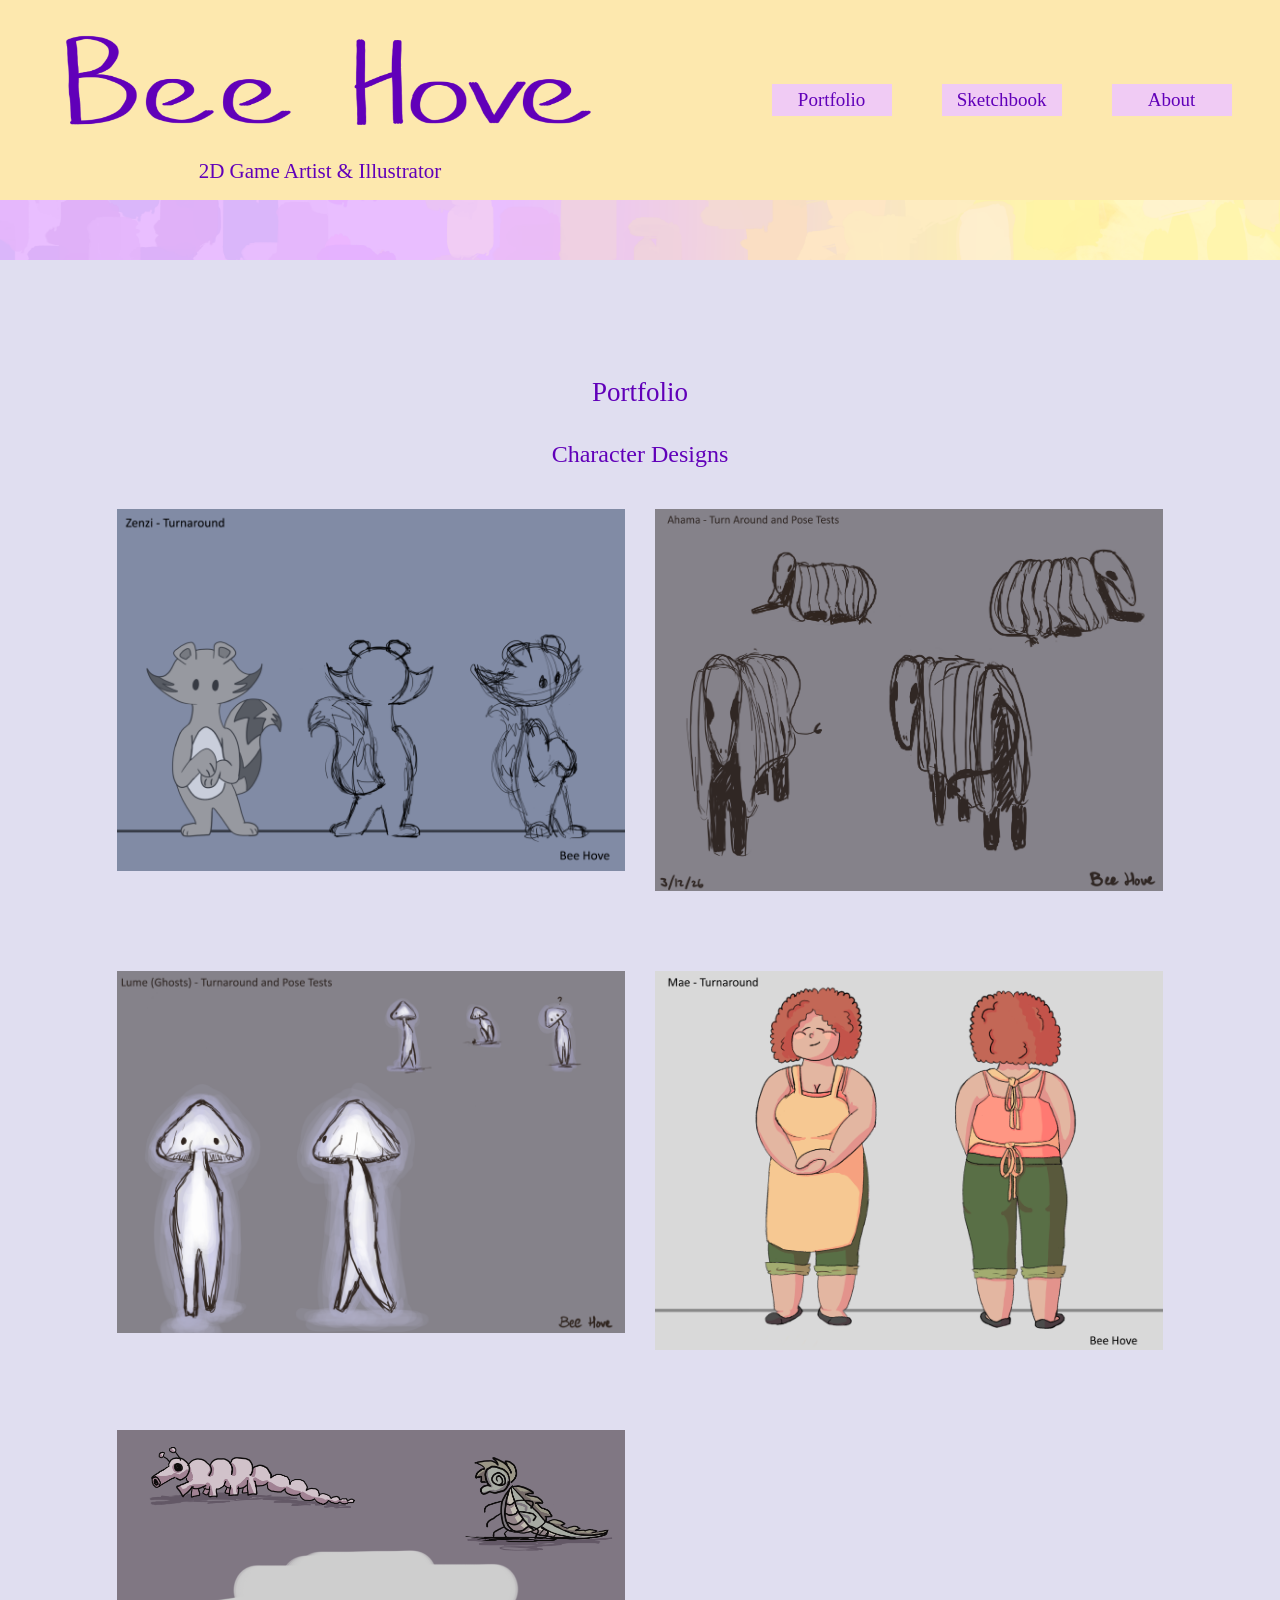
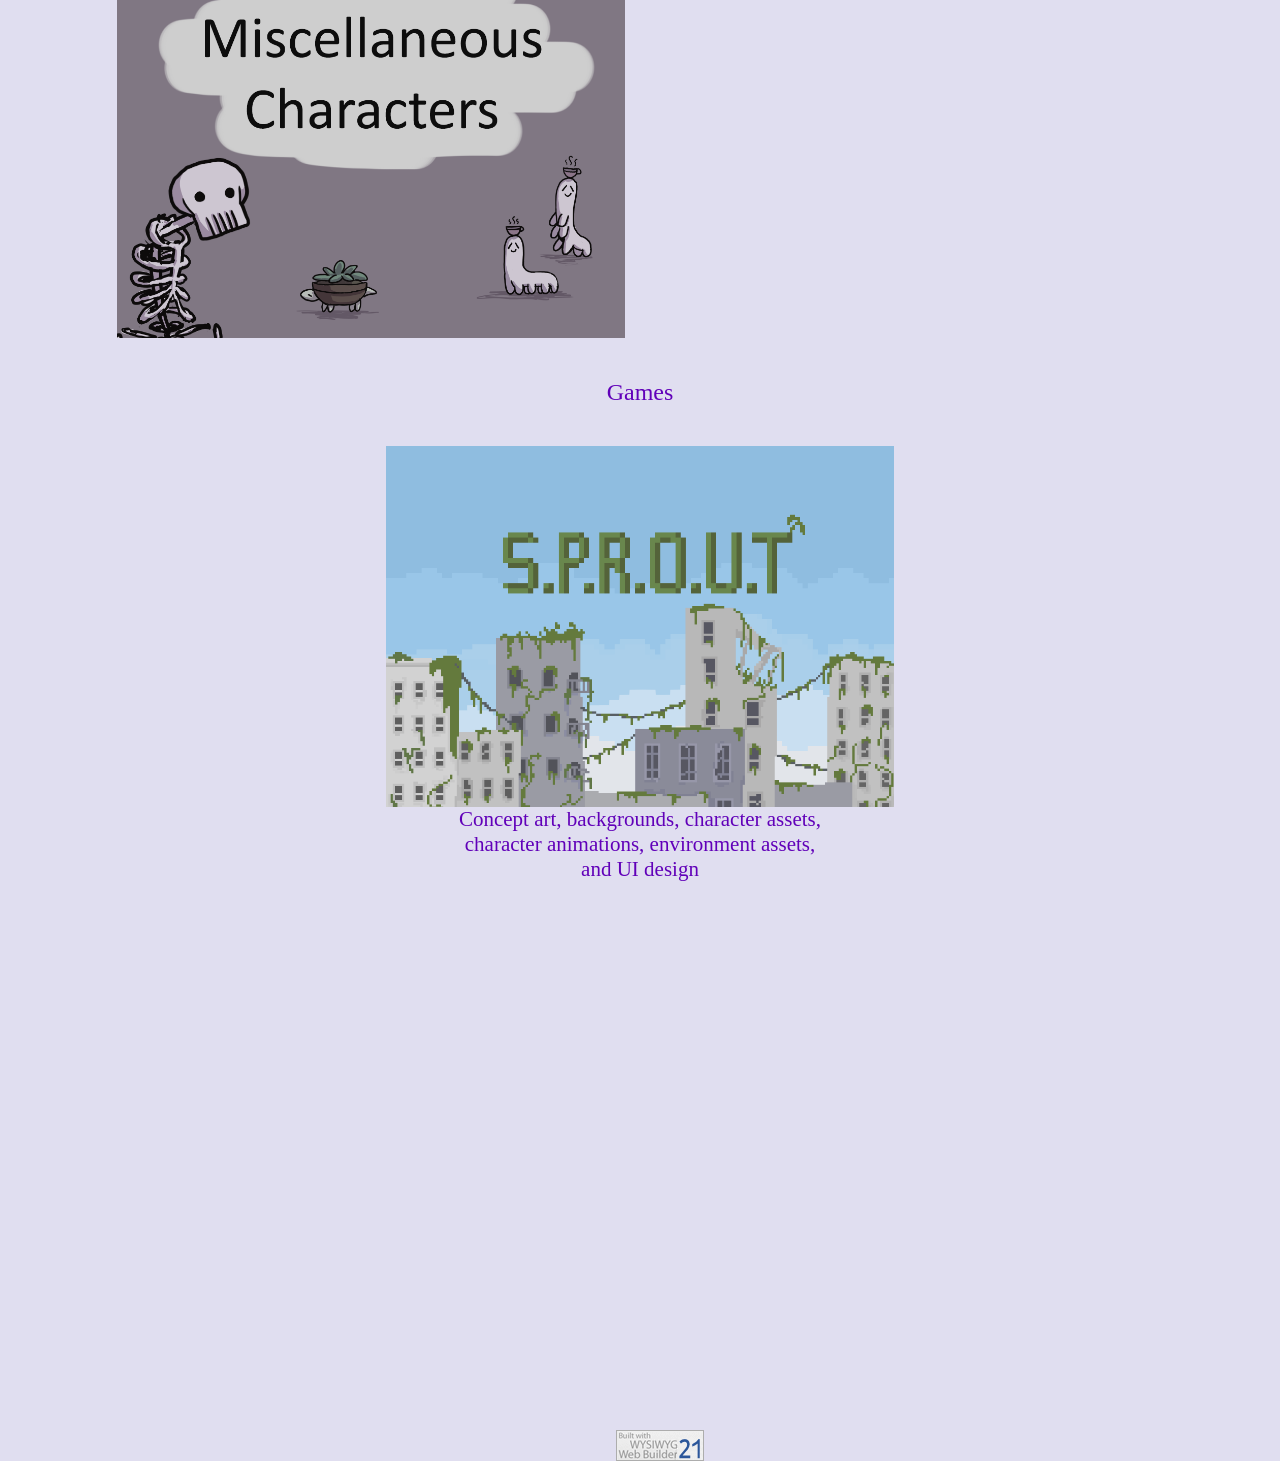
==== commit cd44ec2c: "Add files via upload" ====
--- a/index.html
+++ b/index.html
@@ -54,7 +54,7 @@
       </div>
       <div class="article">
          <div id="wb_Text4">
-            <span style="color:#6100B9;font-family:Calibri;font-size:27px;">Character Designs</span>
+            <span style="color:#6100B9;font-family:'Bookman Old Style';font-size:24px;">Character Designs</span>
          </div>
          <div id="wb_LayoutGrid2">
             <div id="LayoutGrid2">
@@ -102,7 +102,7 @@
             </div>
          </div>
          <div id="wb_Text2">
-            <span style="color:#6100B9;font-family:Calibri;font-size:27px;">Games</span>
+            <span style="color:#6100B9;font-family:'Bookman Old Style';font-size:24px;">Games</span>
          </div>
          <div id="wb_LayoutGrid4">
             <div id="LayoutGrid4">
@@ -114,7 +114,7 @@
                         <a href="#" onclick="window.location.href='./sprout.html';return false;"><img src="images/sprout logo concept 2.png" id="Image9" alt="" width="525" height="373"></a>
                      </div>
                      <div id="wb_Text3">
-                        <span style="color:#6100B9;font-family:Calibri;font-size:27px;">Concept art, backgrounds, character assets, <br>character animations, environment assets, <br>and UI design<br></span>
+                        <span style="color:#6100B9;font-family:'Bookman Old Style';font-size:21px;">Concept art, backgrounds, character assets,</span><span style="color:#6100B9;font-family:Calibri;font-size:21px;"> <br></span><span style="color:#6100B9;font-family:'Bookman Old Style';font-size:21px;">character animations, environment assets,</span><span style="color:#6100B9;font-family:Calibri;font-size:21px;"> <br></span><span style="color:#6100B9;font-family:'Bookman Old Style';font-size:21px;">and UI design</span><span style="color:#6100B9;font-family:Calibri;font-size:21px;"><br></span>
                      </div>
                   </div>
                   <div class="col-3">
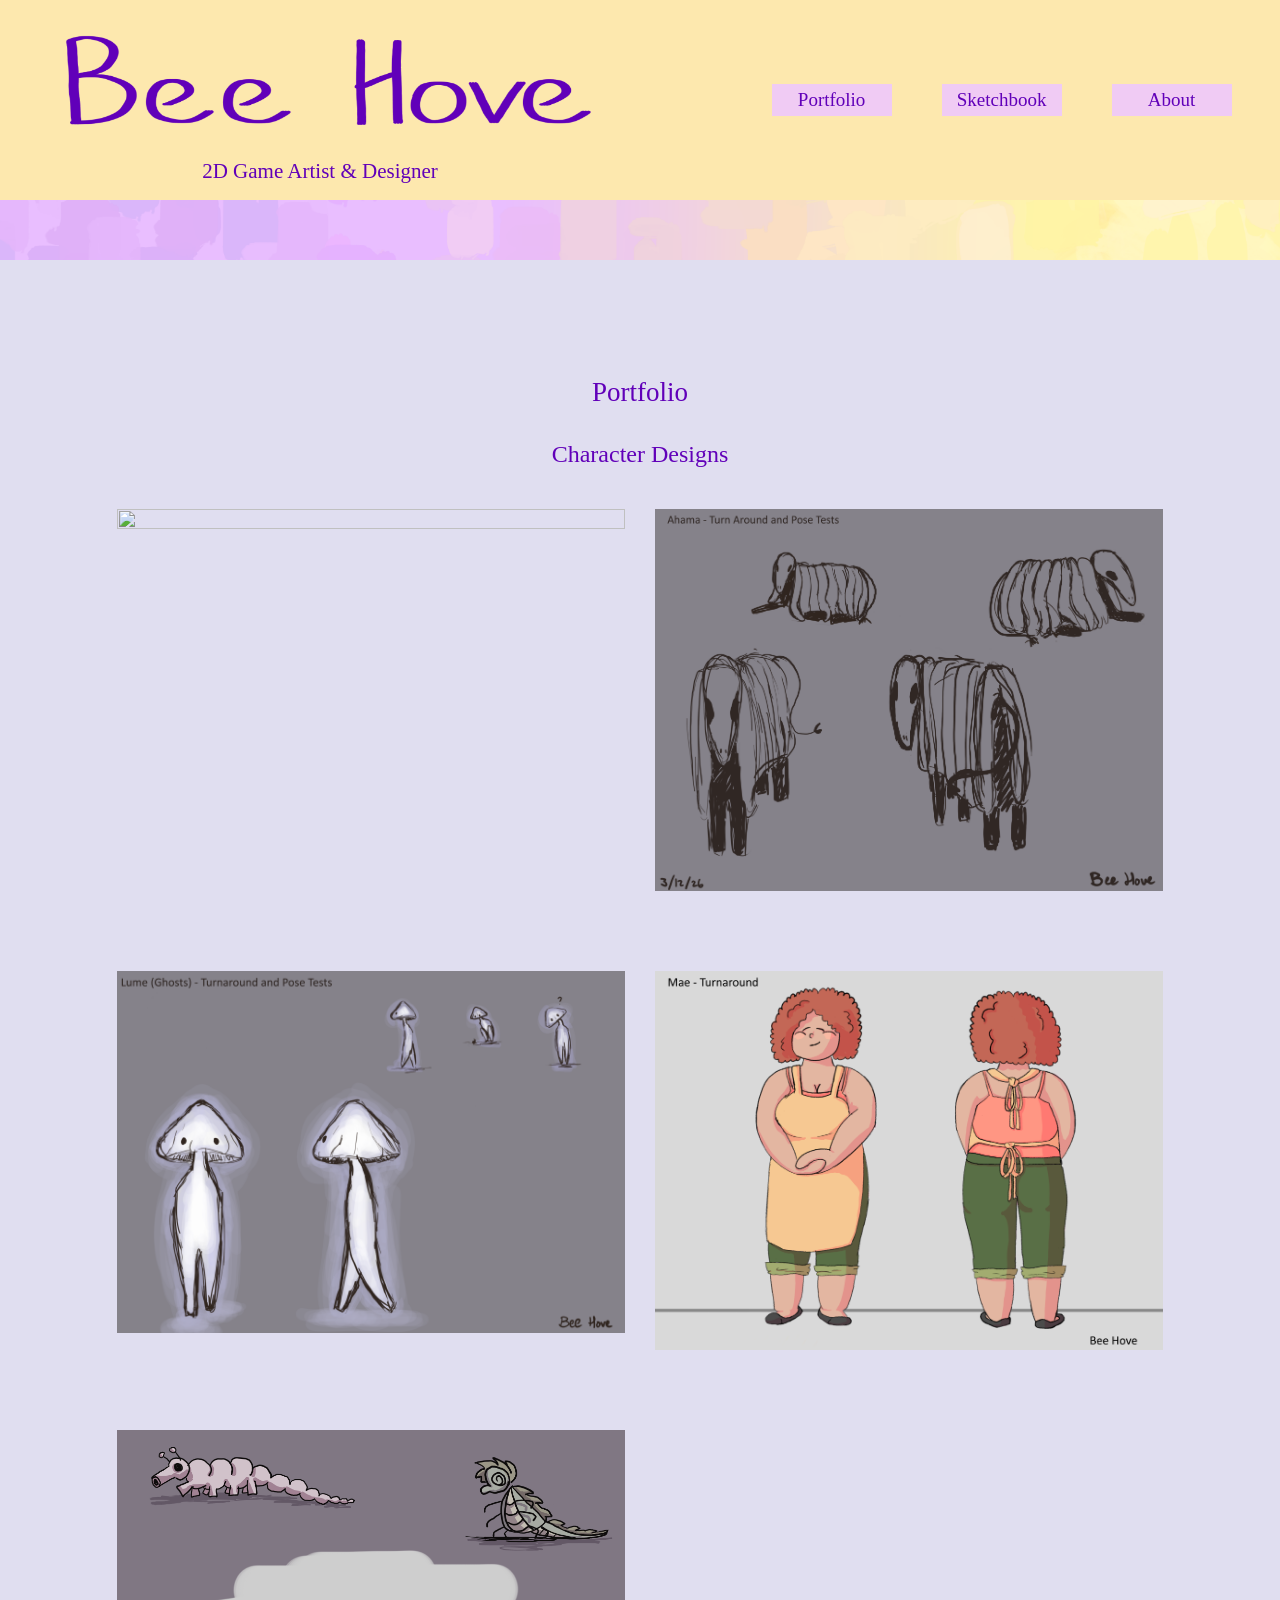
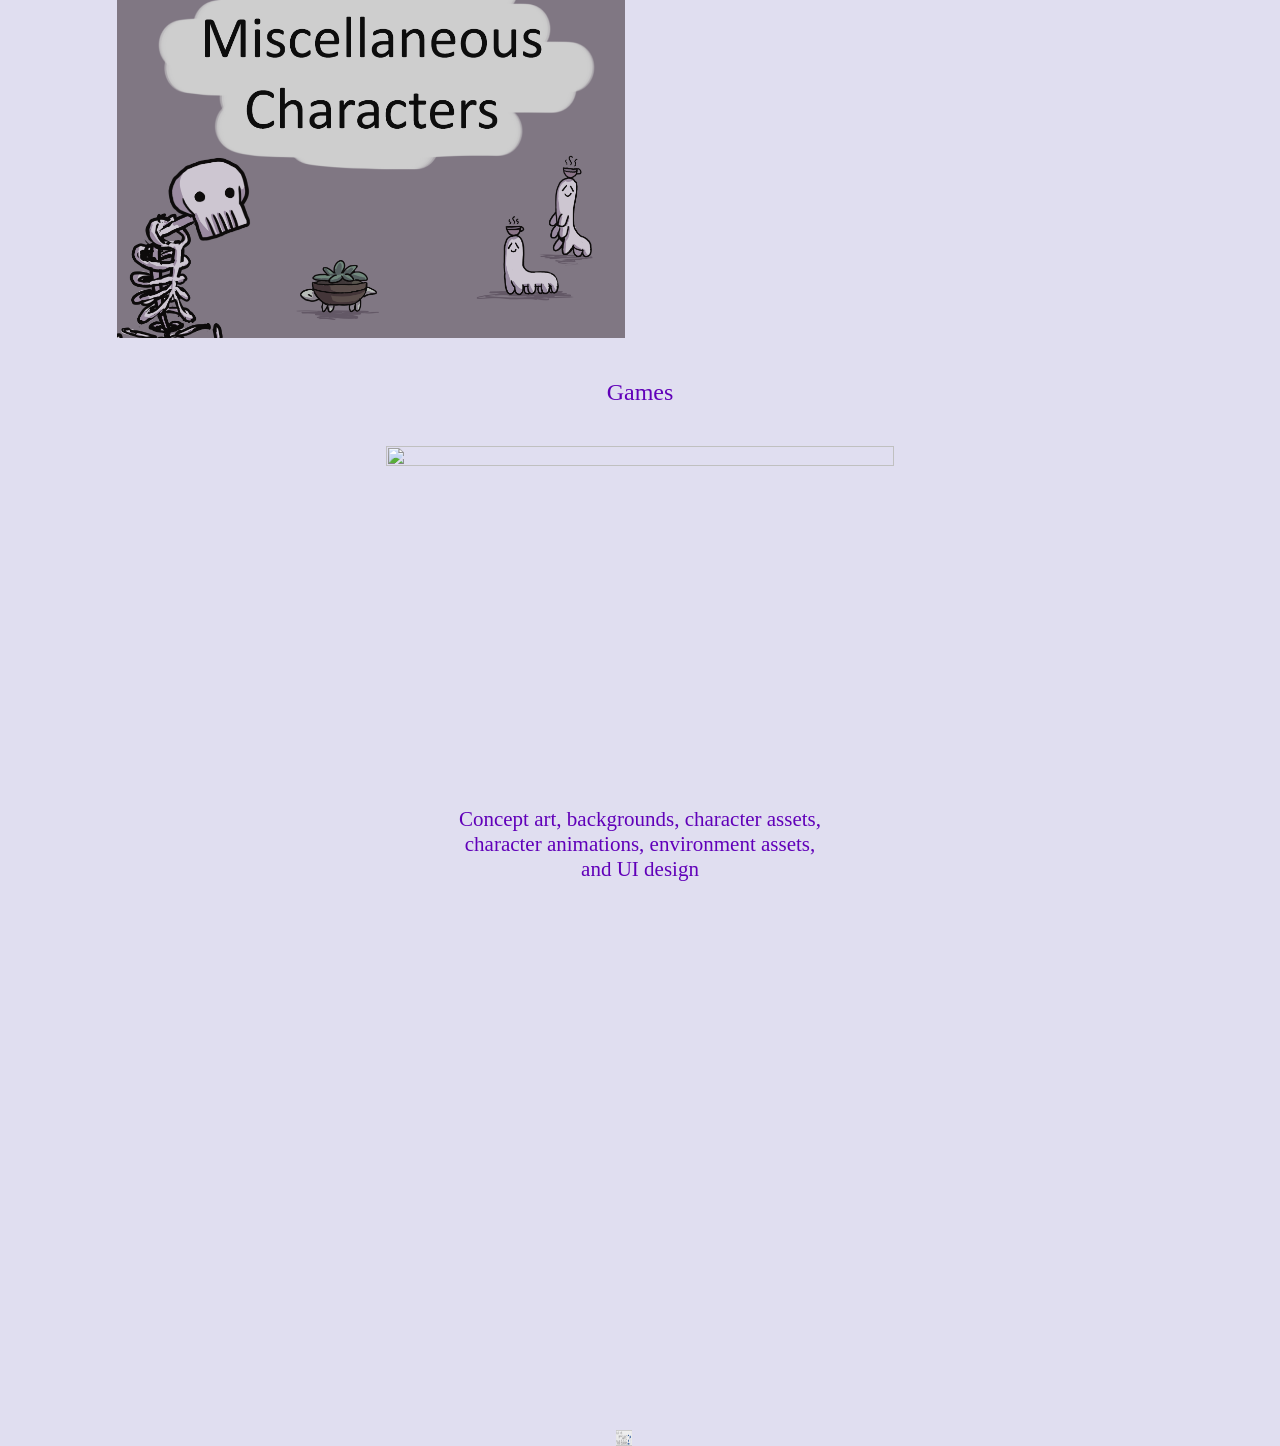
==== commit beb9d491: "Add files via upload" ====
--- a/index.html
+++ b/index.html
@@ -18,7 +18,7 @@
                      <img src="images/name.png" id="name" alt="" width="630" height="147">
                   </div>
                   <div id="wb_header_descr">
-                     <span style="color:#6100B9;font-family:'Bookman Old Style';font-size:21px;">2D Game Artist &amp; Illustrator</span>
+                     <span style="color:#6100B9;font-family:'Bookman Old Style';font-size:21px;">2D Game Artist &amp; Designer</span>
                   </div>
                </div>
                <div class="col-2">
@@ -39,7 +39,7 @@
          </header>
       </div>
    </div>
-   <a href="https://www.wysiwygwebbuilder.com" target="_blank"><img src="images/builtwithwwb21.png" alt="WYSIWYG Web Builder" style="position:absolute;left:616px;top:3030px;margin:0;border-width:0;z-index:250" width="88" height="31"></a>
+   <a href="https://www.wysiwygwebbuilder.com" target="_blank"><img src="images/builtwithwwb21.png" alt="WYSIWYG Web Builder" style="position:absolute;left:616px;top:3030px;margin:0;border-width:0;z-index:250" width="16" height="16"></a>
    <div id="FlexContainer2">
       <div id="FlexContainer3">
       </div>
